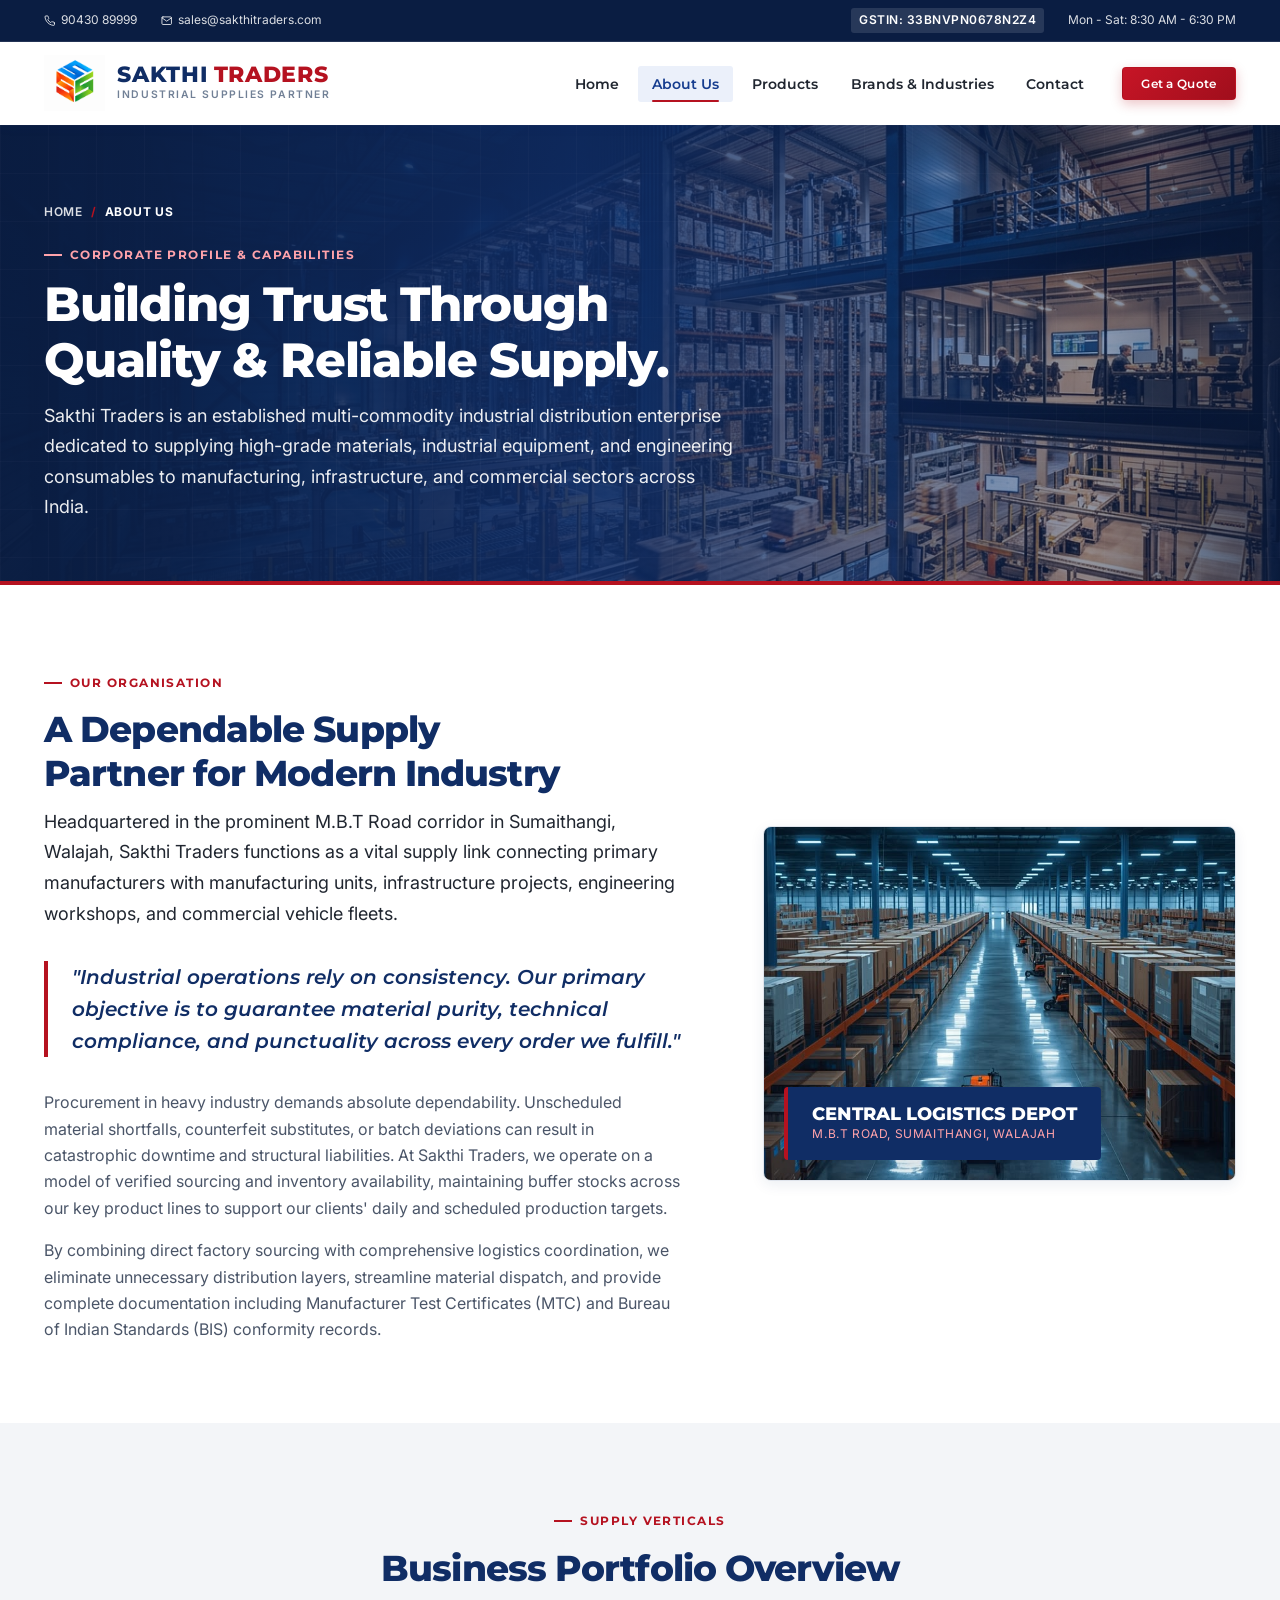
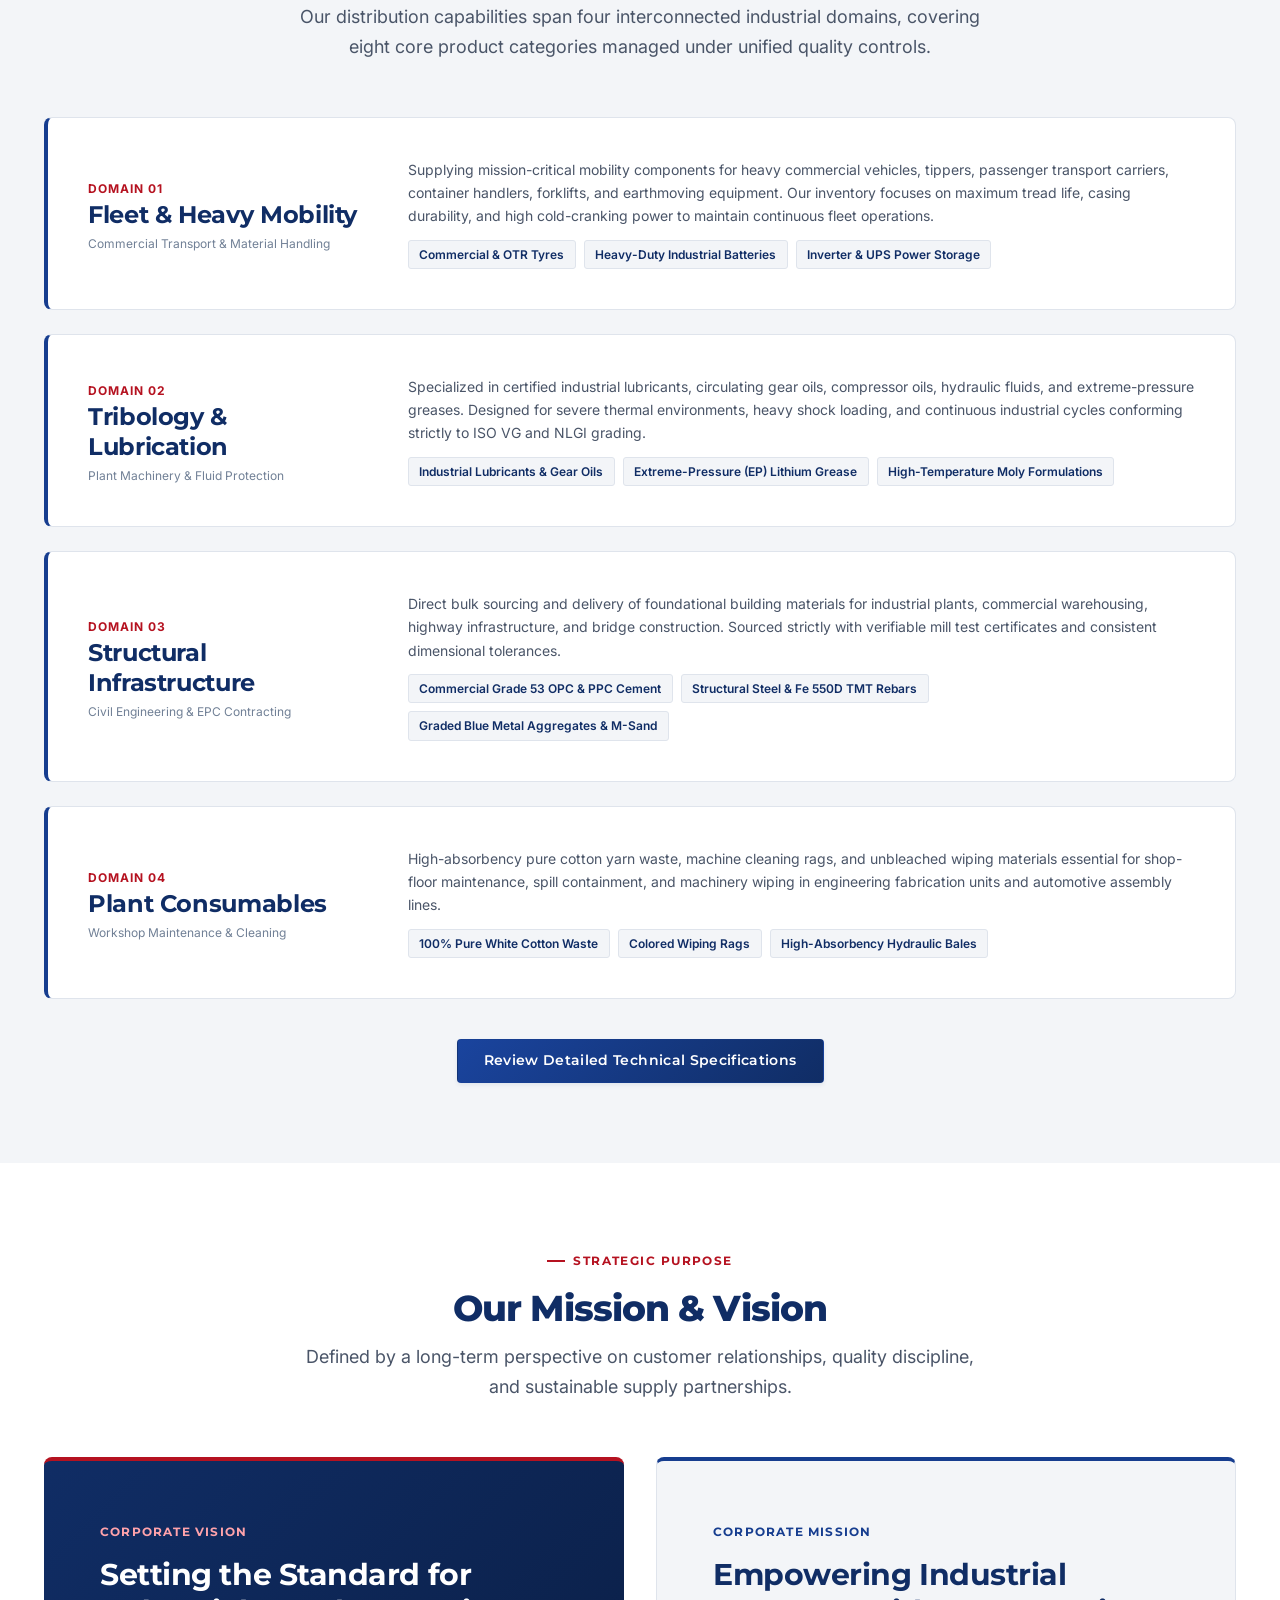
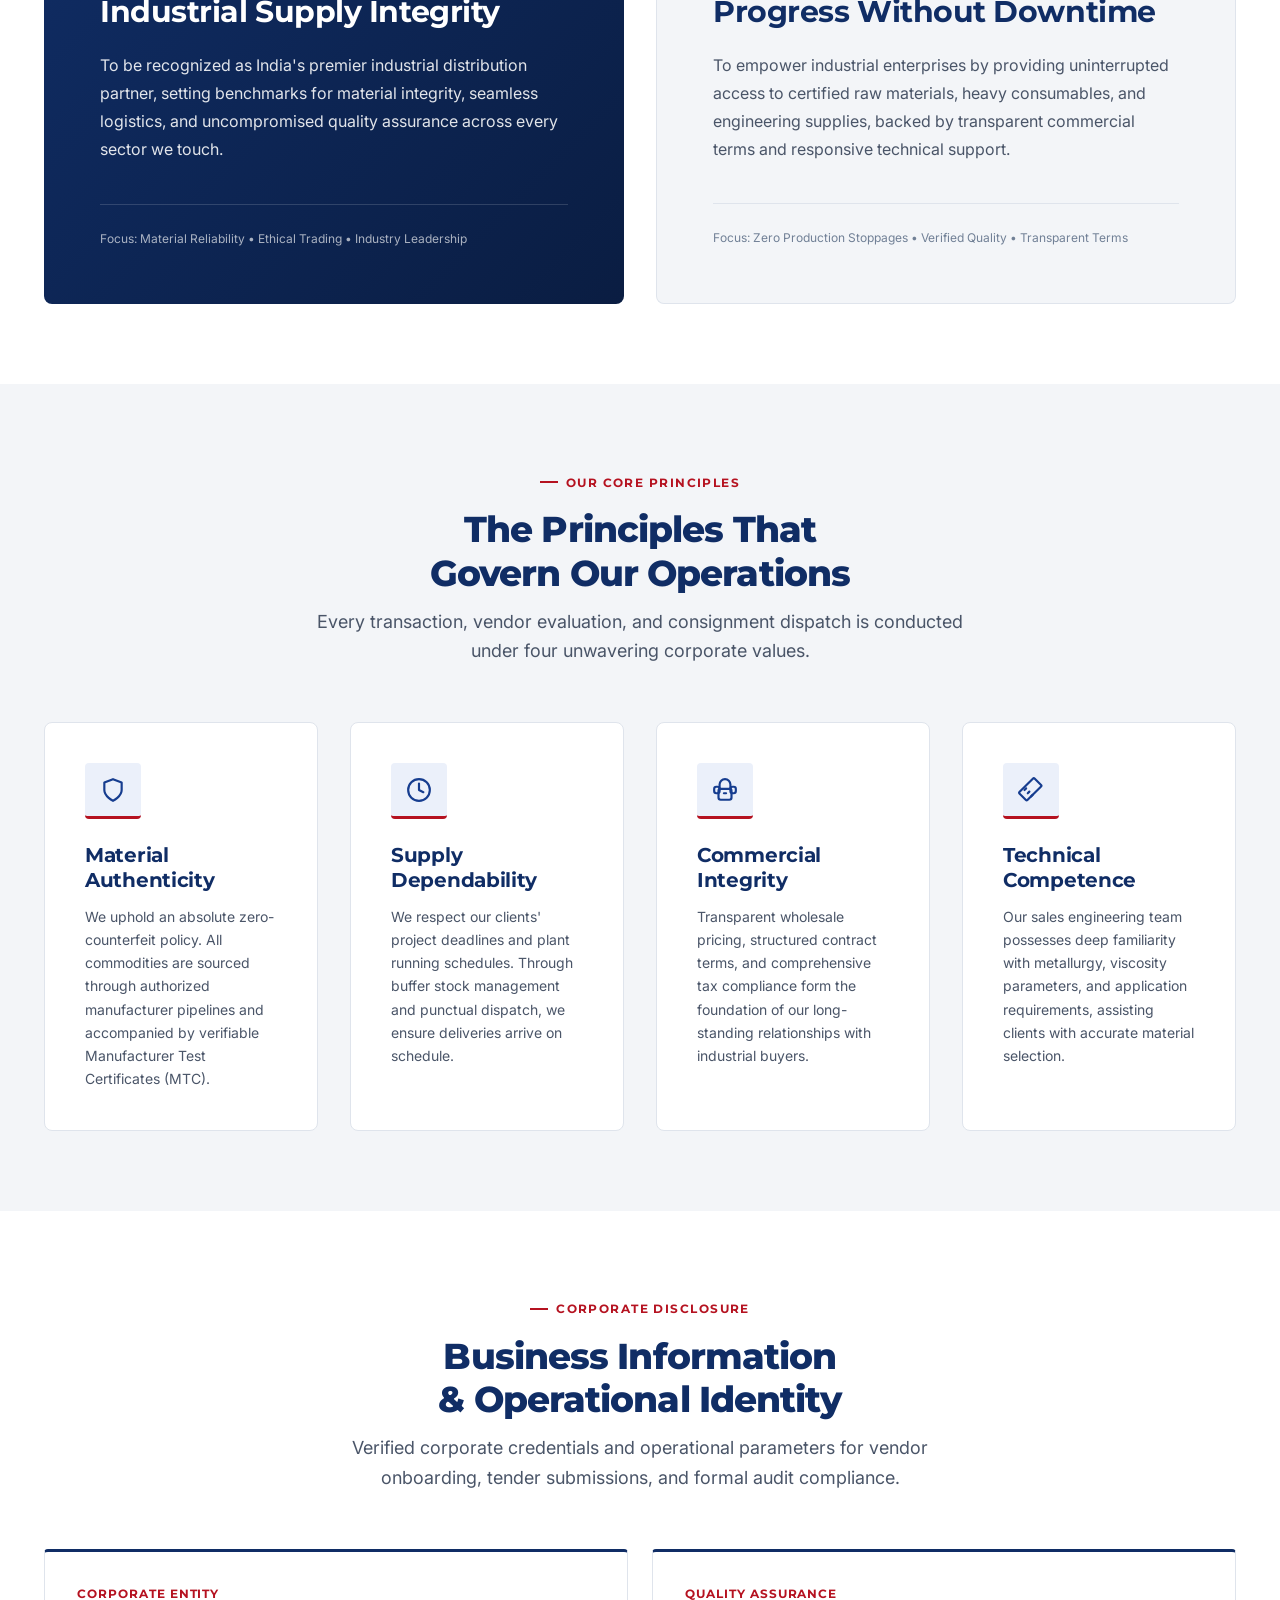
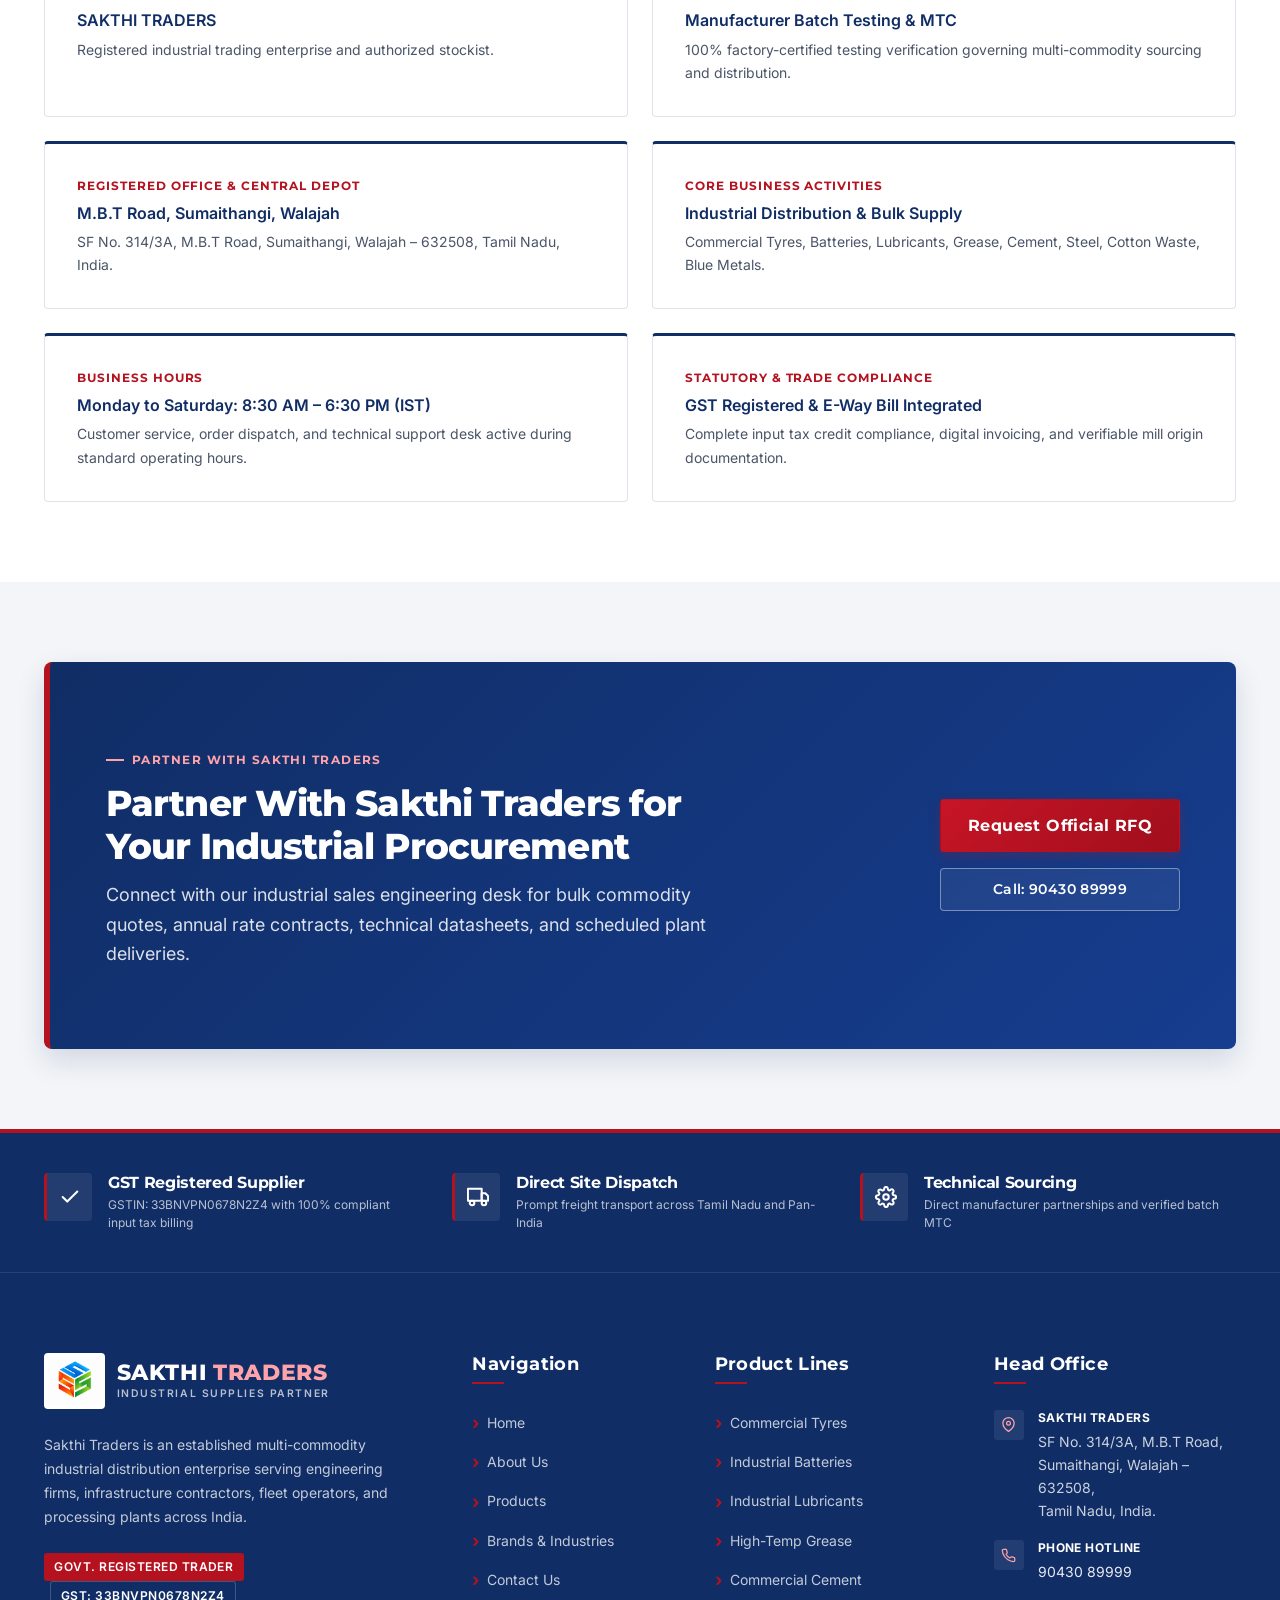
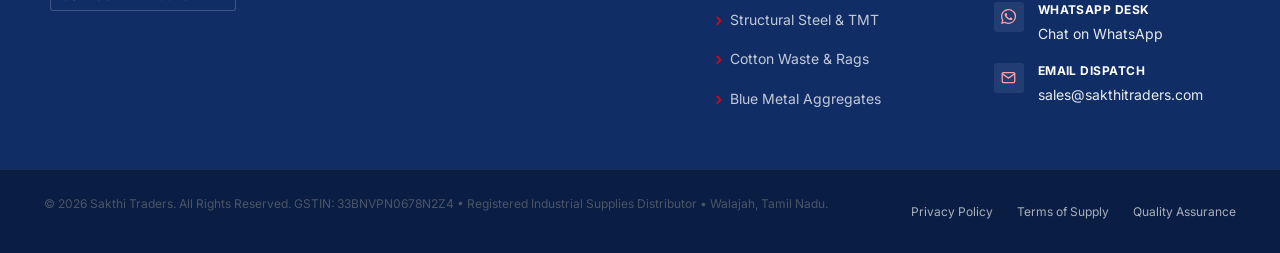
==== about.html @ 0eaf7b0c "Initial commit: Sakthi Traders industrial distribution corporate website" ====
<!DOCTYPE html>
<html lang="en">
<head>
  <meta charset="UTF-8">
  <meta name="viewport" content="width=device-width, initial-scale=1.0">
  <meta http-equiv="X-UA-Compatible" content="ie=edge">
  <title>About Us | Sakthi Traders - Building Trust Through Quality &amp; Reliable Supply</title>
  <meta name="description" content="Learn about Sakthi Traders - our operational scope, authentic sourcing framework, business portfolio, and commitment to dependable industrial supply.">
  <link rel="stylesheet" href="css/style.css">
</head>
<body>

  <!-- ================= 1. TOP UTILITY BAR ================= -->
  <header class="site-header">
    <div class="top-bar">
      <div class="container top-bar__container">
        <div class="top-bar__contact">
          <span class="top-bar__item">
            <svg class="icon-svg icon-svg--sm" viewBox="0 0 24 24" fill="none" stroke="currentColor" stroke-width="2" stroke-linecap="round" stroke-linejoin="round" aria-hidden="true"><path d="M22 16.92v3a2 2 0 0 1-2.18 2 19.79 19.79 0 0 1-8.63-3.07 19.5 19.5 0 0 1-6-6 19.79 19.79 0 0 1-3.07-8.67A2 2 0 0 1 4.11 2h3a2 2 0 0 1 2 1.72 12.84 12.84 0 0 0 .7 2.81 2 2 0 0 1-.45 2.11L8.09 9.91a16 16 0 0 0 6 6l1.27-1.27a2 2 0 0 1 2.11-.45 12.84 12.84 0 0 0 2.81.7A2 2 0 0 1 22 16.92z"></path></svg>
            <a href="tel:9043089999">90430 89999</a>
          </span>
          <span class="top-bar__item">
            <svg class="icon-svg icon-svg--sm" viewBox="0 0 24 24" fill="none" stroke="currentColor" stroke-width="2" stroke-linecap="round" stroke-linejoin="round" aria-hidden="true"><path d="M4 4h16c1.1 0 2 .9 2 2v12c0 1.1-.9 2-2 2H4c-1.1 0-2-.9-2-2V6c0-1.1.9-2 2-2z"></path><polyline points="22,6 12,13 2,6"></polyline></svg>
            <a href="mailto:sales@sakthitraders.com">sales@sakthitraders.com</a>
          </span>
        </div>
        <div class="top-bar__meta">
          <span class="top-bar__badge">GSTIN: 33BNVPN0678N2Z4</span>
          <span class="top-bar__item">Mon - Sat: 8:30 AM - 6:30 PM</span>
        </div>
      </div>
    </div>

    <!-- ================= 2. MAIN STICKY NAVIGATION ================= -->
    <nav class="navbar" aria-label="Main Navigation">
      <div class="container navbar__container">
        <a href="index.html" class="brand" aria-label="Sakthi Traders Home">
          <img src="images/brands/sakthi traders logo.png" alt="Sakthi Traders Logo" class="brand__logo-img">
          <div class="brand__text">
            <span class="brand__name">SAKTHI <span>TRADERS</span></span>
            <span class="brand__tagline">Industrial Supplies Partner</span>
          </div>
        </a>

        <!-- Pure CSS Mobile Hamburger Toggle -->
        <input type="checkbox" id="nav-toggle" class="nav-toggle-input" aria-label="Toggle navigation menu">
        <label for="nav-toggle" class="nav-toggle-label" title="Toggle Navigation">
          <span class="hamburger"></span>
        </label>

        <div class="nav-menu">
          <ul class="nav-list">
            <li><a href="index.html" class="nav-link">Home</a></li>
            <li><a href="about.html" class="nav-link active">About Us</a></li>
            <li><a href="products.html" class="nav-link">Products</a></li>
            <li><a href="brands-industries.html" class="nav-link">Brands &amp; Industries</a></li>
            <li><a href="contact.html" class="nav-link">Contact</a></li>
          </ul>
          <div class="nav-cta">
            <a href="contact.html" class="btn btn-red btn-sm">Get a Quote</a>
          </div>
        </div>
      </div>
    </nav>
  </header>

  <main>
    <!-- ================= 3. PAGE HERO ================= -->
    <section class="page-banner page-banner--about" aria-labelledby="about-hero-title">
      <div class="container">
        <nav class="breadcrumb" aria-label="Breadcrumb">
          <a href="index.html">Home</a>
          <span class="breadcrumb__separator">/</span>
          <span class="breadcrumb__current">About Us</span>
        </nav>
        <span class="eyebrow eyebrow--light">CORPORATE PROFILE &amp; CAPABILITIES</span>
        <h1 id="about-hero-title">Building Trust Through Quality &amp; Reliable Supply.</h1>
        <p class="page-banner__desc">
          Sakthi Traders is an established multi-commodity industrial distribution enterprise dedicated to supplying high-grade materials, industrial equipment, and engineering consumables to manufacturing, infrastructure, and commercial sectors across India.
        </p>
      </div>
    </section>

    <!-- ================= 4. COMPANY INTRODUCTION (EDITORIAL LAYOUT) ================= -->
    <section class="section bg-white" aria-labelledby="intro-heading">
      <div class="container">
        <div class="intro-grid">
          <!-- Text Editorial Content -->
          <div>
            <span class="eyebrow">OUR ORGANISATION</span>
            <h2 id="intro-heading" class="section-title">A Dependable Supply Partner for Modern Industry</h2>
            
            <p class="lead">
              Headquartered in the prominent M.B.T Road corridor in Sumaithangi, Walajah, Sakthi Traders functions as a vital supply link connecting primary manufacturers with manufacturing units, infrastructure projects, engineering workshops, and commercial vehicle fleets.
            </p>

            <blockquote class="editorial-quote">
              "Industrial operations rely on consistency. Our primary objective is to guarantee material purity, technical compliance, and punctuality across every order we fulfill."
            </blockquote>

            <p>
              Procurement in heavy industry demands absolute dependability. Unscheduled material shortfalls, counterfeit substitutes, or batch deviations can result in catastrophic downtime and structural liabilities. At Sakthi Traders, we operate on a model of verified sourcing and inventory availability, maintaining buffer stocks across our key product lines to support our clients' daily and scheduled production targets.
            </p>

            <p>
              By combining direct factory sourcing with comprehensive logistics coordination, we eliminate unnecessary distribution layers, streamline material dispatch, and provide complete documentation including Manufacturer Test Certificates (MTC) and Bureau of Indian Standards (BIS) conformity records.
            </p>
          </div>

          <!-- Large Industrial Imagery Composition -->
          <div>
            <div class="intro-image-wrap">
              <img src="images/logistics.jpg" alt="Sakthi Traders Central Logistics Depot and Operations" width="640" height="480">
              <div class="intro-badge-overlay">
                <div style="font-family: var(--font-heading); font-weight: 800; font-size: 1.1rem; line-height: 1.2;">
                  CENTRAL LOGISTICS DEPOT
                </div>
                <div style="font-size: 0.75rem; color: #FFA3AB; text-transform: uppercase; letter-spacing: 0.05em;">
                  M.B.T Road, Sumaithangi, Walajah
                </div>
              </div>
            </div>
          </div>
        </div>
      </div>
    </section>

    <!-- ================= 5. BUSINESS PORTFOLIO OVERVIEW (NON-CARD EDITORIAL) ================= -->
    <section class="section bg-light" aria-labelledby="portfolio-heading">
      <div class="container">
        <div class="section-header section-header--center">
          <span class="eyebrow">SUPPLY VERTICALS</span>
          <h2 id="portfolio-heading" class="section-title">Business Portfolio Overview</h2>
          <p class="section-subtitle">
            Our distribution capabilities span four interconnected industrial domains, covering eight core product categories managed under unified quality controls.
          </p>
        </div>

        <div style="margin-top: var(--space-xl);">
          <!-- Domain 1: Fleet & Heavy Mobility -->
          <div class="portfolio-domain-item">
            <div class="portfolio-domain-header">
              <span class="portfolio-domain-tag">Domain 01</span>
              <h3>Fleet &amp; Heavy Mobility</h3>
              <p class="text-muted" style="font-size: var(--text-xs); margin-bottom: 0;">Commercial Transport &amp; Material Handling</p>
            </div>
            <div class="portfolio-domain-body">
              <p>
                Supplying mission-critical mobility components for heavy commercial vehicles, tippers, passenger transport carriers, container handlers, forklifts, and earthmoving equipment. Our inventory focuses on maximum tread life, casing durability, and high cold-cranking power to maintain continuous fleet operations.
              </p>
              <div class="portfolio-pills">
                <span class="portfolio-pill">Commercial &amp; OTR Tyres</span>
                <span class="portfolio-pill">Heavy-Duty Industrial Batteries</span>
                <span class="portfolio-pill">Inverter &amp; UPS Power Storage</span>
              </div>
            </div>
          </div>

          <!-- Domain 2: Tribology & Machinery Maintenance -->
          <div class="portfolio-domain-item">
            <div class="portfolio-domain-header">
              <span class="portfolio-domain-tag">Domain 02</span>
              <h3>Tribology &amp; Lubrication</h3>
              <p class="text-muted" style="font-size: var(--text-xs); margin-bottom: 0;">Plant Machinery &amp; Fluid Protection</p>
            </div>
            <div class="portfolio-domain-body">
              <p>
                Specialized in certified industrial lubricants, circulating gear oils, compressor oils, hydraulic fluids, and extreme-pressure greases. Designed for severe thermal environments, heavy shock loading, and continuous industrial cycles conforming strictly to ISO VG and NLGI grading.
              </p>
              <div class="portfolio-pills">
                <span class="portfolio-pill">Industrial Lubricants &amp; Gear Oils</span>
                <span class="portfolio-pill">Extreme-Pressure (EP) Lithium Grease</span>
                <span class="portfolio-pill">High-Temperature Moly Formulations</span>
              </div>
            </div>
          </div>

          <!-- Domain 3: Civil & Structural Infrastructure -->
          <div class="portfolio-domain-item">
            <div class="portfolio-domain-header">
              <span class="portfolio-domain-tag">Domain 03</span>
              <h3>Structural Infrastructure</h3>
              <p class="text-muted" style="font-size: var(--text-xs); margin-bottom: 0;">Civil Engineering &amp; EPC Contracting</p>
            </div>
            <div class="portfolio-domain-body">
              <p>
                Direct bulk sourcing and delivery of foundational building materials for industrial plants, commercial warehousing, highway infrastructure, and bridge construction. Sourced strictly with verifiable mill test certificates and consistent dimensional tolerances.
              </p>
              <div class="portfolio-pills">
                <span class="portfolio-pill">Commercial Grade 53 OPC &amp; PPC Cement</span>
                <span class="portfolio-pill">Structural Steel &amp; Fe 550D TMT Rebars</span>
                <span class="portfolio-pill">Graded Blue Metal Aggregates &amp; M-Sand</span>
              </div>
            </div>
          </div>

          <!-- Domain 4: Plant Hygiene & Workshop Consumables -->
          <div class="portfolio-domain-item">
            <div class="portfolio-domain-header">
              <span class="portfolio-domain-tag">Domain 04</span>
              <h3>Plant Consumables</h3>
              <p class="text-muted" style="font-size: var(--text-xs); margin-bottom: 0;">Workshop Maintenance &amp; Cleaning</p>
            </div>
            <div class="portfolio-domain-body">
              <p>
                High-absorbency pure cotton yarn waste, machine cleaning rags, and unbleached wiping materials essential for shop-floor maintenance, spill containment, and machinery wiping in engineering fabrication units and automotive assembly lines.
              </p>
              <div class="portfolio-pills">
                <span class="portfolio-pill">100% Pure White Cotton Waste</span>
                <span class="portfolio-pill">Colored Wiping Rags</span>
                <span class="portfolio-pill">High-Absorbency Hydraulic Bales</span>
              </div>
            </div>
          </div>
        </div>

        <div style="text-align: center; margin-top: var(--space-xl);">
          <a href="products.html" class="btn btn-primary">Review Detailed Technical Specifications</a>
        </div>
      </div>
    </section>

    <!-- ================= 6. OUR MISSION AND VISION ================= -->
    <section class="section bg-white" aria-labelledby="mission-vision-heading">
      <div class="container">
        <div class="section-header section-header--center">
          <span class="eyebrow">STRATEGIC PURPOSE</span>
          <h2 id="mission-vision-heading" class="section-title">Our Mission &amp; Vision</h2>
          <p class="section-subtitle">
            Defined by a long-term perspective on customer relationships, quality discipline, and sustainable supply partnerships.
          </p>
        </div>

        <div class="grid grid-2">
          <!-- Vision Box -->
          <div style="background: linear-gradient(135deg, var(--color-navy) 0%, var(--color-navy-dark) 100%); color: var(--color-white); padding: var(--space-2xl); border-radius: var(--radius-md); border-top: 4px solid var(--color-brand-red); display: flex; flex-direction: column; justify-content: space-between;">
            <div>
              <span style="font-size: var(--text-xs); font-family: var(--font-heading); font-weight: 700; letter-spacing: 0.1em; color: #FFA3AB; text-transform: uppercase;">CORPORATE VISION</span>
              <h3 style="color: var(--color-white); margin-top: 0.75rem; margin-bottom: 1.25rem; font-size: var(--text-2xl);">Setting the Standard for Industrial Supply Integrity</h3>
              <p style="color: rgba(255, 255, 255, 0.88); line-height: 1.75; font-size: var(--text-base); margin-bottom: 0;">
                To be recognized as India's premier industrial distribution partner, setting benchmarks for material integrity, seamless logistics, and uncompromised quality assurance across every sector we touch.
              </p>
            </div>
            <div style="margin-top: var(--space-xl); padding-top: var(--space-md); border-top: 1px solid rgba(255, 255, 255, 0.15); font-size: var(--text-xs); color: rgba(255, 255, 255, 0.65);">
              Focus: Material Reliability &bull; Ethical Trading &bull; Industry Leadership
            </div>
          </div>

          <!-- Mission Box -->
          <div style="background-color: var(--color-light-grey); border: 1px solid var(--color-border); padding: var(--space-2xl); border-radius: var(--radius-md); border-top: 4px solid var(--color-royal); display: flex; flex-direction: column; justify-content: space-between;">
            <div>
              <span style="font-size: var(--text-xs); font-family: var(--font-heading); font-weight: 700; letter-spacing: 0.1em; color: var(--color-royal); text-transform: uppercase;">CORPORATE MISSION</span>
              <h3 style="color: var(--color-navy); margin-top: 0.75rem; margin-bottom: 1.25rem; font-size: var(--text-2xl);">Empowering Industrial Progress Without Downtime</h3>
              <p style="color: var(--color-charcoal-light); line-height: 1.75; font-size: var(--text-base); margin-bottom: 0;">
                To empower industrial enterprises by providing uninterrupted access to certified raw materials, heavy consumables, and engineering supplies, backed by transparent commercial terms and responsive technical support.
              </p>
            </div>
            <div style="margin-top: var(--space-xl); padding-top: var(--space-md); border-top: 1px solid var(--color-border); font-size: var(--text-xs); color: var(--color-charcoal-muted);">
              Focus: Zero Production Stoppages &bull; Verified Quality &bull; Transparent Terms
            </div>
          </div>
        </div>
      </div>
    </section>

    <!-- ================= 7. OUR CORE VALUES ================= -->
    <section class="section bg-light" aria-labelledby="values-heading">
      <div class="container">
        <div class="section-header section-header--center">
          <span class="eyebrow">OUR CORE PRINCIPLES</span>
          <h2 id="values-heading" class="section-title">The Principles That Govern Our Operations</h2>
          <p class="section-subtitle">
            Every transaction, vendor evaluation, and consignment dispatch is conducted under four unwavering corporate values.
          </p>
        </div>

        <div class="grid grid-4">
          <!-- Value 1 -->
          <div class="feature-card">
            <div class="feature-card__icon">
              <svg class="icon-svg" viewBox="0 0 24 24" fill="none" stroke="currentColor" stroke-width="2" stroke-linecap="round" stroke-linejoin="round" aria-hidden="true"><path d="M12 22s8-4 8-10V5l-8-3-8 3v7c0 6 8 10 8 10z"></path></svg>
            </div>
            <h3 class="feature-card__title">Material Authenticity</h3>
            <p class="feature-card__desc">
              We uphold an absolute zero-counterfeit policy. All commodities are sourced through authorized manufacturer pipelines and accompanied by verifiable Manufacturer Test Certificates (MTC).
            </p>
          </div>

          <!-- Value 2 -->
          <div class="feature-card">
            <div class="feature-card__icon">
              <svg class="icon-svg" viewBox="0 0 24 24" fill="none" stroke="currentColor" stroke-width="2" stroke-linecap="round" stroke-linejoin="round" aria-hidden="true"><circle cx="12" cy="12" r="10"></circle><polyline points="12 6 12 12 16 14"></polyline></svg>
            </div>
            <h3 class="feature-card__title">Supply Dependability</h3>
            <p class="feature-card__desc">
              We respect our clients' project deadlines and plant running schedules. Through buffer stock management and punctual dispatch, we ensure deliveries arrive on schedule.
            </p>
          </div>

          <!-- Value 3 -->
          <div class="feature-card">
            <div class="feature-card__icon">
              <svg class="icon-svg" viewBox="0 0 24 24" fill="none" stroke="currentColor" stroke-width="2" stroke-linecap="round" stroke-linejoin="round" aria-hidden="true"><path d="M11 15h2"></path><path d="M7 11V7a5 5 0 0 1 10 0v4"></path><path d="M2 13a2 2 0 0 0 2 2h1a2 2 0 0 0 2-2v-2a2 2 0 0 0-2-2H4a2 2 0 0 0-2 2z"></path><path d="M17 13a2 2 0 0 0 2 2h1a2 2 0 0 0 2-2v-2a2 2 0 0 0-2-2h-1a2 2 0 0 0-2 2z"></path><rect x="6" y="11" width="12" height="10" rx="2"></rect></svg>
            </div>
            <h3 class="feature-card__title">Commercial Integrity</h3>
            <p class="feature-card__desc">
              Transparent wholesale pricing, structured contract terms, and comprehensive tax compliance form the foundation of our long-standing relationships with industrial buyers.
            </p>
          </div>

          <!-- Value 4 -->
          <div class="feature-card">
            <div class="feature-card__icon">
              <svg class="icon-svg" viewBox="0 0 24 24" fill="none" stroke="currentColor" stroke-width="2" stroke-linecap="round" stroke-linejoin="round" aria-hidden="true"><path d="M21.3 8.7 8.7 21.3c-.4.4-1 .4-1.4 0l-6-6c-.4-.4-.4-1 0-1.4L13.9 1.3c.4-.4 1-.4 1.4 0l6 6c.4.4.4 1 0 1.4z"></path><line x1="7.5" y1="10.5" x2="6" y2="12"></line><line x1="10.5" y1="13.5" x2="9" y2="15"></line><line x1="13.5" y1="16.5" x2="12" y2="18"></line></svg>
            </div>
            <h3 class="feature-card__title">Technical Competence</h3>
            <p class="feature-card__desc">
              Our sales engineering team possesses deep familiarity with metallurgy, viscosity parameters, and application requirements, assisting clients with accurate material selection.
            </p>
          </div>
        </div>
      </div>
    </section>

    <!-- ================= 8. BUSINESS INFORMATION SECTION ================= -->
    <section class="section bg-white" aria-labelledby="business-info-heading">
      <div class="container">
        <div class="section-header section-header--center">
          <span class="eyebrow">CORPORATE DISCLOSURE</span>
          <h2 id="business-info-heading" class="section-title">Business Information &amp; Operational Identity</h2>
          <p class="section-subtitle">
            Verified corporate credentials and operational parameters for vendor onboarding, tender submissions, and formal audit compliance.
          </p>
        </div>

        <div class="info-table-grid">
          <div class="info-item">
            <div class="info-label">Corporate Entity</div>
            <div class="info-value">SAKTHI TRADERS</div>
            <div class="info-detail">Registered industrial trading enterprise and authorized stockist.</div>
          </div>

          <div class="info-item">
            <div class="info-label">Quality Assurance</div>
            <div class="info-value">Manufacturer Batch Testing &amp; MTC</div>
            <div class="info-detail">100% factory-certified testing verification governing multi-commodity sourcing and distribution.</div>
          </div>

          <div class="info-item">
            <div class="info-label">Registered Office &amp; Central Depot</div>
            <div class="info-value">M.B.T Road, Sumaithangi, Walajah</div>
            <div class="info-detail">SF No. 314/3A, M.B.T Road, Sumaithangi, Walajah – 632508, Tamil Nadu, India.</div>
          </div>

          <div class="info-item">
            <div class="info-label">Core Business Activities</div>
            <div class="info-value">Industrial Distribution &amp; Bulk Supply</div>
            <div class="info-detail">Commercial Tyres, Batteries, Lubricants, Grease, Cement, Steel, Cotton Waste, Blue Metals.</div>
          </div>

          <div class="info-item">
            <div class="info-label">Business Hours</div>
            <div class="info-value">Monday to Saturday: 8:30 AM – 6:30 PM (IST)</div>
            <div class="info-detail">Customer service, order dispatch, and technical support desk active during standard operating hours.</div>
          </div>

          <div class="info-item">
            <div class="info-label">Statutory &amp; Trade Compliance</div>
            <div class="info-value">GST Registered &amp; E-Way Bill Integrated</div>
            <div class="info-detail">Complete input tax credit compliance, digital invoicing, and verifiable mill origin documentation.</div>
          </div>
        </div>
      </div>
    </section>

    <!-- ================= 9. CONTACT / RFQ CTA ================= -->
    <section class="section bg-light" aria-labelledby="cta-heading">
      <div class="container">
        <div class="cta-banner">
          <div>
            <span class="eyebrow eyebrow--light">PARTNER WITH SAKTHI TRADERS</span>
            <h2 id="cta-heading">Partner With Sakthi Traders for Your Industrial Procurement</h2>
            <p>
              Connect with our industrial sales engineering desk for bulk commodity quotes, annual rate contracts, technical datasheets, and scheduled plant deliveries.
            </p>
          </div>
          <div style="display: flex; flex-direction: column; gap: var(--space-sm); align-items: stretch; min-width: 240px;">
            <a href="contact.html" class="btn btn-red btn-lg" style="text-align: center;">Request Official RFQ</a>
            <a href="tel:9043089999" class="btn btn-outline-white" style="text-align: center;">Call: 90430 89999</a>
          </div>
        </div>
      </div>
    </section>
  </main>

  <!-- ================= 10. REUSABLE SITE FOOTER ================= -->
  <footer class="site-footer">
    <!-- Top Feature / Highlight Bar -->
    <div class="footer-top">
      <div class="container">
        <div class="footer-highlight-bar">
          <div class="highlight-item">
            <div class="highlight-icon">
              <svg class="icon-svg" viewBox="0 0 24 24" fill="none" stroke="currentColor" stroke-width="2.5" stroke-linecap="round" stroke-linejoin="round" aria-hidden="true"><polyline points="20 6 9 17 4 12"></polyline></svg>
            </div>
            <div class="highlight-text">
              <h5>GST Registered Supplier</h5>
              <p>GSTIN: 33BNVPN0678N2Z4 with 100% compliant input tax billing</p>
            </div>
          </div>
          <div class="highlight-item">
            <div class="highlight-icon">
              <svg class="icon-svg" viewBox="0 0 24 24" fill="none" stroke="currentColor" stroke-width="2" stroke-linecap="round" stroke-linejoin="round" aria-hidden="true"><rect x="1" y="3" width="15" height="13"></rect><polygon points="16 8 20 8 23 11 23 16 16 16 16 8"></polygon><circle cx="5.5" cy="18.5" r="2.5"></circle><circle cx="18.5" cy="18.5" r="2.5"></circle></svg>
            </div>
            <div class="highlight-text">
              <h5>Direct Site Dispatch</h5>
              <p>Prompt freight transport across Tamil Nadu and Pan-India</p>
            </div>
          </div>
          <div class="highlight-item">
            <div class="highlight-icon">
              <svg class="icon-svg" viewBox="0 0 24 24" fill="none" stroke="currentColor" stroke-width="2" stroke-linecap="round" stroke-linejoin="round" aria-hidden="true"><circle cx="12" cy="12" r="3"></circle><path d="M19.4 15a1.65 1.65 0 0 0 .33 1.82l.06.06a2 2 0 0 1 0 2.83 2 2 0 0 1-2.83 0l-.06-.06a1.65 1.65 0 0 0-1.82-.33 1.65 1.65 0 0 0-1 1.51V21a2 2 0 0 1-2 2 2 2 0 0 1-2-2v-.09A1.65 1.65 0 0 0 9 19.4a1.65 1.65 0 0 0-1.82.33l-.06.06a2 2 0 0 1-2.83 0 2 2 0 0 1 0-2.83l.06-.06a1.65 1.65 0 0 0 .33-1.82 1.65 1.65 0 0 0-1.51-1H3a2 2 0 0 1-2-2 2 2 0 0 1 2-2h.09A1.65 1.65 0 0 0 4.6 9a1.65 1.65 0 0 0-.33-1.82l-.06-.06a2 2 0 0 1 0-2.83 2 2 0 0 1 2.83 0l.06.06a1.65 1.65 0 0 0 1.82.33H9a1.65 1.65 0 0 0 1-1.51V3a2 2 0 0 1 2-2 2 2 0 0 1 2 2v.09a1.65 1.65 0 0 0 1 1.51 1.65 1.65 0 0 0 1.82-.33l.06-.06a2 2 0 0 1 2.83 0 2 2 0 0 1 0 2.83l-.06.06a1.65 1.65 0 0 0-.33 1.82V9a1.65 1.65 0 0 0 1.51 1H21a2 2 0 0 1 2 2 2 2 0 0 1-2 2h-.09a1.65 1.65 0 0 0-1.51 1z"></path></svg>
            </div>
            <div class="highlight-text">
              <h5>Technical Sourcing</h5>
              <p>Direct manufacturer partnerships and verified batch MTC</p>
            </div>
          </div>
        </div>
      </div>
    </div>

    <!-- Main Footer Content -->
    <div class="footer-main">
      <div class="container footer-grid">
        <!-- Col 1: Brand Info -->
        <div class="footer-col footer-about">
          <div class="brand" style="margin-bottom: var(--space-md);">
            <img src="images/brands/sakthi traders logo.png" alt="Sakthi Traders Logo" class="brand__logo-img" style="background: white; padding: 4px; border-radius: 4px;">
            <div class="brand__text">
              <span class="brand__name" style="color: var(--color-white);">SAKTHI <span style="color: #FFA3AB;">TRADERS</span></span>
              <span class="brand__tagline" style="color: rgba(255,255,255,0.7);">Industrial Supplies Partner</span>
            </div>
          </div>
          <p>
            Sakthi Traders is an established multi-commodity industrial distribution enterprise serving engineering firms, infrastructure contractors, fleet operators, and processing plants across India.
          </p>
          <div>
            <span class="badge badge-red">Govt. Registered Trader</span>
            <span class="badge badge-navy" style="margin-left: 0.35rem; border: 1px solid rgba(255,255,255,0.2);">GST: 33BNVPN0678N2Z4</span>
          </div>
        </div>

        <!-- Col 2: Navigation Links -->
        <div class="footer-col">
          <h4>Navigation</h4>
          <ul class="footer-links">
            <li><a href="index.html">Home</a></li>
            <li><a href="about.html">About Us</a></li>
            <li><a href="products.html">Products</a></li>
            <li><a href="brands-industries.html">Brands &amp; Industries</a></li>
            <li><a href="contact.html">Contact Us</a></li>
          </ul>
        </div>

        <!-- Col 3: Product Verticals -->
        <div class="footer-col">
          <h4>Product Lines</h4>
          <ul class="footer-links">
            <li><a href="products.html#tyres">Commercial Tyres</a></li>
            <li><a href="products.html#batteries">Industrial Batteries</a></li>
            <li><a href="products.html#lubricants">Industrial Lubricants</a></li>
            <li><a href="products.html#grease">High-Temp Grease</a></li>
            <li><a href="products.html#cement">Commercial Cement</a></li>
            <li><a href="products.html#steel">Structural Steel &amp; TMT</a></li>
            <li><a href="products.html#cotton-waste">Cotton Waste &amp; Rags</a></li>
            <li><a href="products.html#blue-metals">Blue Metal Aggregates</a></li>
          </ul>
        </div>

        <!-- Col 4: Corporate Headquarters -->
        <div class="footer-col">
          <h4>Head Office</h4>
          <div class="footer-contact-list">
            <div class="footer-contact-item">
              <div class="footer-contact-icon">
                <svg class="icon-svg" viewBox="0 0 24 24" fill="none" stroke="currentColor" stroke-width="2" stroke-linecap="round" stroke-linejoin="round" aria-hidden="true"><path d="M21 10c0 7-9 13-9 13s-9-6-9-13a9 9 0 0 1 18 0z"></path><circle cx="12" cy="10" r="3"></circle></svg>
              </div>
              <div>
                <strong>Sakthi Traders</strong>
                SF No. 314/3A, M.B.T Road,<br>
                Sumaithangi, Walajah – 632508,<br>
                Tamil Nadu, India.
              </div>
            </div>
            <div class="footer-contact-item">
              <div class="footer-contact-icon">
                <svg class="icon-svg" viewBox="0 0 24 24" fill="none" stroke="currentColor" stroke-width="2" stroke-linecap="round" stroke-linejoin="round" aria-hidden="true"><path d="M22 16.92v3a2 2 0 0 1-2.18 2 19.79 19.79 0 0 1-8.63-3.07 19.5 19.5 0 0 1-6-6 19.79 19.79 0 0 1-3.07-8.67A2 2 0 0 1 4.11 2h3a2 2 0 0 1 2 1.72 12.84 12.84 0 0 0 .7 2.81 2 2 0 0 1-.45 2.11L8.09 9.91a16 16 0 0 0 6 6l1.27-1.27a2 2 0 0 1 2.11-.45 12.84 12.84 0 0 0 2.81.7A2 2 0 0 1 22 16.92z"></path></svg>
              </div>
              <div>
                <strong>Phone Hotline</strong>
                <a href="tel:9043089999">90430 89999</a>
              </div>
            </div>
            <div class="footer-contact-item">
              <div class="footer-contact-icon">
                <svg class="icon-svg" viewBox="0 0 24 24" fill="currentColor" aria-hidden="true"><path d="M20.52 3.48A11.93 11.93 0 0 0 12.06 0C5.46 0 .09 5.37.09 11.97c0 2.11.55 4.17 1.6 6L0 24l6.21-1.63a11.96 11.96 0 0 0 5.85 1.51h.01c6.6 0 11.97-5.37 11.97-11.97 0-3.2-.12-6.21-3.52-8.43zM12.07 21.87h-.01a9.92 9.92 0 0 1-5.06-1.39l-.36-.21-3.76.99 1-3.66-.23-.38a9.92 9.92 0 0 1-1.52-5.25c0-5.49 4.47-9.96 9.96-9.96 2.66 0 5.16 1.04 7.04 2.92a9.9 9.9 0 0 1 2.91 7.04c0 5.5-4.47 9.96-9.97 9.96zm5.46-7.46c-.3-.15-1.77-.87-2.04-.97-.27-.1-.47-.15-.67.15-.2.3-.77.97-.95 1.17-.17.2-.35.22-.65.07-.3-.15-1.27-.47-2.42-1.5-.9-.8-1.5-1.78-1.67-2.08-.18-.3-.02-.46.13-.61.14-.13.3-.35.45-.52.15-.18.2-.3.3-.5.1-.2.05-.38-.02-.53-.08-.15-.67-1.62-.92-2.22-.24-.58-.49-.5-.67-.51h-.57c-.2 0-.52.07-.8.38-.27.3-1.05 1.03-1.05 2.51 0 1.48 1.08 2.91 1.23 3.11.15.2 2.12 3.24 5.14 4.54.72.31 1.28.5 1.72.64.72.23 1.38.2 1.9.12.58-.09 1.77-.72 2.02-1.42.25-.7.25-1.3.17-1.42-.07-.12-.27-.2-.57-.35z"/></svg>
              </div>
              <div>
                <strong>WhatsApp Desk</strong>
                <a href="https://wa.me/919043089999" target="_blank" rel="noopener noreferrer">Chat on WhatsApp</a>
              </div>
            </div>
            <div class="footer-contact-item">
              <div class="footer-contact-icon">
                <svg class="icon-svg" viewBox="0 0 24 24" fill="none" stroke="currentColor" stroke-width="2" stroke-linecap="round" stroke-linejoin="round" aria-hidden="true"><path d="M4 4h16c1.1 0 2 .9 2 2v12c0 1.1-.9 2-2 2H4c-1.1 0-2-.9-2-2V6c0-1.1.9-2 2-2z"></path><polyline points="22,6 12,13 2,6"></polyline></svg>
              </div>
              <div>
                <strong>Email Dispatch</strong>
                <a href="mailto:sales@sakthitraders.com">sales@sakthitraders.com</a>
              </div>
            </div>
          </div>
        </div>
      </div>
    </div>

    <!-- Bottom Copyright Strip -->
    <div class="footer-bottom">
      <div class="container footer-bottom__container">
        <p>&copy; 2026 Sakthi Traders. All Rights Reserved. GSTIN: 33BNVPN0678N2Z4 &bull; Registered Industrial Supplies Distributor &bull; Walajah, Tamil Nadu.</p>
        <div class="footer-legal-links">
          <a href="#">Privacy Policy</a>
          <a href="#">Terms of Supply</a>
          <a href="#">Quality Assurance</a>
        </div>
      </div>
    </div>
  </footer>

</body>
</html>
---- css/style.css ----
/* ==========================================================================
   SAKTHI TRADERS - PREMIUM INDUSTRIAL CORPORATE DESIGN SYSTEM
   Tech Stack: Pure HTML5 & CSS3
   ========================================================================== */

/* --------------------------------------------------------------------------
   1. Google Fonts Import
   -------------------------------------------------------------------------- */
@import url('https://fonts.googleapis.com/css2?family=Inter:wght@300;400;500;600;700&family=Montserrat:ital,wght@0,500;0,600;0,700;0,800;1,700&display=swap');

/* --------------------------------------------------------------------------
   2. Design Tokens & CSS Variables
   -------------------------------------------------------------------------- */
:root {
  /* Brand Color Palette */
  --color-navy: #102D65;
  --color-navy-dark: #0A1D42;
  --color-navy-light: #1A3E85;
  --color-royal: #163D8F;
  --color-royal-light: #2050B8;
  --color-royal-subtle: #EBF0FA;
  --color-brand-red: #B51220;
  --color-brand-red-hover: #960D19;
  --color-brand-red-light: #FDF2F3;
  --color-white: #FFFFFF;
  --color-light-grey: #F3F5F8;
  --color-light-grey-alt: #E9ECEF;
  --color-border: #DFE4EC;
  --color-border-dark: #2A3649;
  --color-charcoal: #202630;
  --color-charcoal-light: #4A5568;
  --color-charcoal-muted: #718096;

  /* Typography Tokens */
  --font-heading: 'Montserrat', -apple-system, BlinkMacSystemFont, 'Segoe UI', Roboto, sans-serif;
  --font-body: 'Inter', -apple-system, BlinkMacSystemFont, 'Segoe UI', Roboto, sans-serif;

  /* Font Sizes */
  --text-xs: 0.75rem;    /* 12px */
  --text-sm: 0.875rem;   /* 14px */
  --text-base: 1rem;     /* 16px */
  --text-md: 1.125rem;   /* 18px */
  --text-lg: 1.25rem;    /* 20px */
  --text-xl: 1.5rem;     /* 24px */
  --text-2xl: 1.875rem;  /* 30px */
  --text-3xl: 2.25rem;   /* 36px */
  --text-4xl: 3rem;      /* 48px */
  --text-5xl: 3.75rem;   /* 60px */

  /* Spacing System */
  --space-3xs: 0.25rem;  /* 4px */
  --space-2xs: 0.5rem;   /* 8px */
  --space-xs: 0.75rem;   /* 12px */
  --space-sm: 1rem;      /* 16px */
  --space-md: 1.5rem;    /* 24px */
  --space-lg: 2rem;      /* 32px */
  --space-xl: 2.5rem;    /* 40px */
  --space-2xl: 3.5rem;   /* 56px */
  --space-3xl: 5rem;     /* 80px */
  --space-4xl: 6.5rem;   /* 104px */

  /* Layout & Containers */
  --container-max: 1240px;
  --container-wide: 1360px;
  --container-narrow: 860px;
  --container-gutter: 1.5rem;

  /* Radii */
  --radius-xs: 3px;
  --radius-sm: 4px;
  --radius-md: 8px;
  --radius-lg: 12px;
  --radius-pill: 9999px;

  /* Shadows */
  --shadow-subtle: 0 1px 3px rgba(16, 45, 101, 0.06), 0 1px 2px rgba(16, 45, 101, 0.04);
  --shadow-card: 0 4px 14px rgba(16, 45, 101, 0.08);
  --shadow-hover: 0 12px 28px rgba(16, 45, 101, 0.14);
  --shadow-dropdown: 0 10px 30px rgba(16, 45, 101, 0.18);
  --shadow-focus: 0 0 0 3px rgba(22, 61, 143, 0.25);

  /* Transitions */
  --transition-fast: 0.15s ease;
  --transition-normal: 0.25s ease;
  --transition-slow: 0.4s cubic-bezier(0.16, 1, 0.3, 1);
}

/* --------------------------------------------------------------------------
   3. Modern CSS Reset & Baseline
   -------------------------------------------------------------------------- */
*, *::before, *::after {
  box-sizing: border-box;
  margin: 0;
  padding: 0;
}

html {
  font-size: 16px;
  scroll-behavior: smooth;
  -webkit-text-size-adjust: 100%;
}

body {
  font-family: var(--font-body);
  font-size: var(--text-base);
  line-height: 1.65;
  color: var(--color-charcoal);
  background-color: var(--color-white);
  overflow-x: hidden;
  -webkit-font-smoothing: antialiased;
  -moz-osx-font-smoothing: grayscale;
}

img, svg {
  display: block;
  max-width: 100%;
  height: auto;
}

a {
  color: var(--color-royal);
  text-decoration: none;
  transition: color var(--transition-fast);
}

a:hover {
  color: var(--color-navy);
}

ul, ol {
  list-style: none;
}

button, input, textarea, select {
  font: inherit;
  color: inherit;
}

/* --------------------------------------------------------------------------
   4. Typography System
   -------------------------------------------------------------------------- */
h1, h2, h3, h4, h5, h6 {
  font-family: var(--font-heading);
  color: var(--color-navy);
  font-weight: 700;
  line-height: 1.25;
  letter-spacing: -0.02em;
  margin-bottom: var(--space-xs);
  text-wrap: balance;
}

h1 {
  font-size: clamp(2.1rem, 4.2vw + 1rem, var(--text-4xl));
  letter-spacing: -0.03em;
  font-weight: 800;
  line-height: 1.16;
}

h2 {
  font-size: clamp(1.8rem, 3vw + 0.5rem, var(--text-3xl));
  letter-spacing: -0.025em;
  font-weight: 800;
  line-height: 1.2;
}

h3 {
  font-size: clamp(1.35rem, 2vw + 0.5rem, var(--text-2xl));
  letter-spacing: -0.015em;
  font-weight: 700;
}

h4 {
  font-size: var(--text-xl);
  letter-spacing: -0.01em;
  font-weight: 700;
}

h5 {
  font-size: var(--text-lg);
  font-weight: 600;
}

h6 {
  font-size: var(--text-base);
  font-weight: 600;
}

p {
  margin-bottom: var(--space-sm);
  color: var(--color-charcoal-light);
}

p:last-child {
  margin-bottom: 0;
}

.lead {
  font-size: var(--text-md);
  line-height: 1.7;
  color: var(--color-charcoal);
  font-weight: 400;
}

.eyebrow {
  display: inline-flex;
  align-items: center;
  gap: var(--space-2xs);
  font-family: var(--font-heading);
  font-size: var(--text-xs);
  font-weight: 700;
  letter-spacing: 0.12em;
  text-transform: uppercase;
  color: var(--color-brand-red);
  margin-bottom: var(--space-xs);
}

.eyebrow::before {
  content: "";
  display: inline-block;
  width: 18px;
  height: 2px;
  background-color: var(--color-brand-red);
}

.eyebrow--light {
  color: #FFA3AB;
}
.eyebrow--light::before {
  background-color: #FFA3AB;
}

/* Reusable Vector SVG Icon System */
.icon-svg {
  display: inline-block;
  width: 1.15em;
  height: 1.15em;
  vertical-align: -0.18em;
  stroke-width: 2;
  flex-shrink: 0;
  transition: transform var(--transition-fast), color var(--transition-fast);
}

.icon-svg--sm {
  width: 0.95em;
  height: 0.95em;
  vertical-align: -0.12em;
}

.icon-svg--lg {
  width: 1.5em;
  height: 1.5em;
  vertical-align: -0.22em;
}

.icon-svg--red {
  color: var(--color-brand-red);
}

.icon-svg--royal {
  color: var(--color-royal);
}

.icon-inline {
  display: inline-flex;
  align-items: center;
  gap: 0.45rem;
}

.text-accent {
  color: var(--color-brand-red);
}

.text-royal {
  color: var(--color-royal);
}

.text-white {
  color: var(--color-white) !important;
}

.text-muted {
  color: var(--color-charcoal-muted);
}

/* --------------------------------------------------------------------------
   5. Container & Layout System
   -------------------------------------------------------------------------- */
.container {
  width: 100%;
  max-width: var(--container-max);
  margin-left: auto;
  margin-right: auto;
  padding-left: var(--container-gutter);
  padding-right: var(--container-gutter);
}

.container-wide {
  width: 100%;
  max-width: var(--container-wide);
  margin-left: auto;
  margin-right: auto;
  padding-left: var(--container-gutter);
  padding-right: var(--container-gutter);
}

.container-narrow {
  width: 100%;
  max-width: var(--container-narrow);
  margin-left: auto;
  margin-right: auto;
  padding-left: var(--container-gutter);
  padding-right: var(--container-gutter);
}

.grid {
  display: grid;
  gap: var(--space-lg);
}

.grid-2 { grid-template-columns: repeat(2, 1fr); }
.grid-3 { grid-template-columns: repeat(3, 1fr); }
.grid-4 { grid-template-columns: repeat(4, 1fr); }

.flex { display: flex; }
.flex-column { display: flex; flex-direction: column; }
.flex-center { display: flex; align-items: center; justify-content: center; }
.flex-between { display: flex; align-items: center; justify-content: space-between; }
.align-center { align-items: center; }
.gap-xs { gap: var(--space-xs); }
.gap-sm { gap: var(--space-sm); }
.gap-md { gap: var(--space-md); }
.gap-lg { gap: var(--space-lg); }

/* --------------------------------------------------------------------------
   6. Section Spacing & Backgrounds
   -------------------------------------------------------------------------- */
.section {
  padding-top: var(--space-3xl);
  padding-bottom: var(--space-3xl);
  position: relative;
}

.section-sm {
  padding-top: var(--space-xl);
  padding-bottom: var(--space-xl);
}

.section-lg {
  padding-top: var(--space-4xl);
  padding-bottom: var(--space-4xl);
}

.bg-white {
  background-color: var(--color-white);
}

.bg-light {
  background-color: var(--color-light-grey);
}

.bg-navy {
  background-color: var(--color-navy);
  color: var(--color-white);
}

.bg-navy h1, .bg-navy h2, .bg-navy h3, .bg-navy h4, .bg-navy h5, .bg-navy h6 {
  color: var(--color-white);
}

.bg-navy p {
  color: rgba(255, 255, 255, 0.85);
}

.bg-charcoal {
  background-color: var(--color-charcoal);
  color: var(--color-white);
}

.bg-charcoal h1, .bg-charcoal h2, .bg-charcoal h3, .bg-charcoal h4 {
  color: var(--color-white);
}

.section-header {
  margin-bottom: var(--space-2xl);
}

.section-header--center {
  text-align: center;
  max-width: 680px;
  margin-left: auto;
  margin-right: auto;
}

.section-title {
  margin-top: var(--space-3xs);
  margin-bottom: var(--space-xs);
}

.section-subtitle {
  font-size: var(--text-md);
  color: var(--color-charcoal-light);
}

/* --------------------------------------------------------------------------
   7. Button Styles
   -------------------------------------------------------------------------- */
.btn {
  display: inline-flex;
  align-items: center;
  justify-content: center;
  gap: 0.5rem;
  font-family: var(--font-heading);
  font-size: var(--text-sm);
  font-weight: 600;
  letter-spacing: 0.025em;
  padding: 0.75rem 1.625rem;
  border-radius: var(--radius-sm);
  border: 1.5px solid transparent;
  cursor: pointer;
  transition: all var(--transition-normal);
  white-space: nowrap;
  line-height: 1.25;
  text-decoration: none;
  box-shadow: 0 2px 4px rgba(16, 45, 101, 0.08);
  position: relative;
}

.btn:focus-visible {
  outline: none;
  box-shadow: var(--shadow-focus);
}

.btn:active {
  transform: translateY(0) !important;
  box-shadow: 0 2px 4px rgba(0, 0, 0, 0.12) !important;
}

.btn .icon-svg {
  width: 1.15em;
  height: 1.15em;
  margin-top: -1px;
}

/* Primary Button (Royal Blue Gradient) */
.btn-primary {
  background: linear-gradient(135deg, #1A449E 0%, #102D65 100%);
  color: var(--color-white);
  border-color: rgba(22, 61, 143, 0.4);
}

.btn-primary:hover {
  background: linear-gradient(135deg, #2050B8 0%, #163D8F 100%);
  border-color: var(--color-royal-light);
  color: var(--color-white);
  box-shadow: 0 8px 20px rgba(16, 45, 101, 0.32);
  transform: translateY(-2px);
}

/* Brand Red Button (Accent CTA) */
.btn-red {
  background: linear-gradient(135deg, #C71526 0%, #A00E1C 100%);
  color: var(--color-white);
  border-color: rgba(181, 18, 32, 0.4);
  box-shadow: 0 4px 12px rgba(181, 18, 32, 0.25);
}

.btn-red:hover {
  background: linear-gradient(135deg, #D41B2D 0%, #B51220 100%);
  border-color: #B51220;
  color: var(--color-white);
  box-shadow: 0 8px 22px rgba(181, 18, 32, 0.38);
  transform: translateY(-2px);
}

/* Navy Button */
.btn-navy {
  background: linear-gradient(135deg, var(--color-navy) 0%, var(--color-navy-dark) 100%);
  color: var(--color-white);
  border-color: rgba(255, 255, 255, 0.15);
}

.btn-navy:hover {
  background: linear-gradient(135deg, var(--color-navy-light) 0%, var(--color-navy) 100%);
  border-color: rgba(255, 255, 255, 0.3);
  color: var(--color-white);
  box-shadow: 0 8px 20px rgba(10, 29, 66, 0.35);
  transform: translateY(-2px);
}

/* Outline Buttons */
.btn-outline-primary {
  background-color: transparent;
  color: var(--color-royal);
  border-color: var(--color-royal);
}

.btn-outline-primary:hover {
  background-color: var(--color-royal);
  color: var(--color-white);
  transform: translateY(-2px);
  box-shadow: 0 6px 16px rgba(22, 61, 143, 0.25);
}

.btn-outline-white {
  background-color: rgba(255, 255, 255, 0.06);
  color: var(--color-white);
  border-color: rgba(255, 255, 255, 0.4);
  backdrop-filter: blur(4px);
}

.btn-outline-white:hover {
  background-color: var(--color-white);
  color: var(--color-navy);
  border-color: var(--color-white);
  transform: translateY(-2px);
  box-shadow: 0 8px 22px rgba(0, 0, 0, 0.25);
}

/* WhatsApp Button */
.btn-whatsapp {
  background: linear-gradient(135deg, #25D366 0%, #1DA851 100%);
  color: #FFFFFF;
  border-color: rgba(37, 211, 102, 0.4);
  box-shadow: 0 4px 12px rgba(37, 211, 102, 0.25);
}

.btn-whatsapp:hover {
  background: linear-gradient(135deg, #2CE270 0%, #20B758 100%);
  border-color: #25D366;
  color: #FFFFFF;
  box-shadow: 0 8px 22px rgba(37, 211, 102, 0.4);
  transform: translateY(-2px);
}

/* Button Sizes */
.btn-sm {
  font-size: var(--text-xs);
  padding: 0.5rem 1.15rem;
  font-weight: 600;
}

.btn-lg {
  font-size: var(--text-base);
  padding: 0.95rem 2.15rem;
  font-weight: 700;
}

/* --------------------------------------------------------------------------
   8. Navigation Styles (Header & Top Bar)
   -------------------------------------------------------------------------- */
.site-header {
  position: sticky;
  top: 0;
  z-index: 1000;
  background-color: var(--color-white);
  box-shadow: 0 2px 10px rgba(16, 45, 101, 0.08);
}

/* Top Utility Bar */
.top-bar {
  background-color: var(--color-navy-dark);
  color: rgba(255, 255, 255, 0.8);
  font-size: var(--text-xs);
  padding: 0.5rem 0;
  border-bottom: 1px solid rgba(255, 255, 255, 0.1);
}

.top-bar__container {
  display: flex;
  justify-content: space-between;
  align-items: center;
}

.top-bar__contact, .top-bar__meta {
  display: flex;
  align-items: center;
  gap: var(--space-md);
}

.top-bar__item {
  display: inline-flex;
  align-items: center;
  gap: 0.35rem;
  color: rgba(255, 255, 255, 0.85);
}

.top-bar__item a {
  color: rgba(255, 255, 255, 0.85);
}

.top-bar__item a:hover {
  color: var(--color-white);
}

.top-bar__badge {
  background-color: rgba(255, 255, 255, 0.12);
  color: #FFFFFF;
  padding: 0.15rem 0.5rem;
  border-radius: var(--radius-xs);
  font-weight: 600;
  letter-spacing: 0.04em;
}

/* Main Navigation Bar */
.navbar {
  padding: 0.85rem 0;
}

.navbar__container {
  display: flex;
  align-items: center;
  justify-content: space-between;
}

/* Corporate Brand Logo */
.brand {
  display: flex;
  align-items: center;
  gap: 0.75rem;
  text-decoration: none;
}

.brand__logo-img {
  height: 56px;
  width: auto;
  max-width: 180px;
  object-fit: contain;
  display: block;
}

.brand__mark {
  width: 44px;
  height: 44px;
  background: linear-gradient(135deg, var(--color-navy) 0%, var(--color-royal) 100%);
  border-radius: var(--radius-sm);
  display: flex;
  align-items: center;
  justify-content: center;
  color: var(--color-white);
  font-family: var(--font-heading);
  font-weight: 800;
  font-size: 1.35rem;
  box-shadow: 0 4px 10px rgba(16, 45, 101, 0.2);
  position: relative;
  border-top: 3px solid var(--color-brand-red);
}

.brand__text {
  display: flex;
  flex-direction: column;
}

.brand__name {
  font-family: var(--font-heading);
  font-size: 1.35rem;
  font-weight: 800;
  letter-spacing: 0.03em;
  color: var(--color-navy);
  line-height: 1.1;
}

.brand__name span {
  color: var(--color-brand-red);
}

.brand__tagline {
  font-size: 0.65rem;
  font-weight: 600;
  letter-spacing: 0.15em;
  text-transform: uppercase;
  color: var(--color-charcoal-muted);
}

/* Nav Menu Links */
.nav-menu {
  display: flex;
  align-items: center;
  gap: var(--space-sm);
}

.nav-list {
  display: flex;
  align-items: center;
  gap: 0.35rem;
}

.nav-link {
  font-family: var(--font-heading);
  font-size: 0.9rem;
  font-weight: 600;
  color: var(--color-charcoal);
  padding: 0.55rem 0.85rem;
  border-radius: var(--radius-xs);
  position: relative;
  transition: all var(--transition-fast);
}

.nav-link:hover {
  color: var(--color-royal);
  background-color: var(--color-light-grey);
}

.nav-link.active {
  color: var(--color-royal);
  background-color: var(--color-royal-subtle);
}

.nav-link.active::after {
  content: "";
  position: absolute;
  bottom: 0;
  left: 0.85rem;
  right: 0.85rem;
  height: 2px;
  background-color: var(--color-brand-red);
  border-radius: 2px;
}

.nav-cta {
  margin-left: 0.5rem;
}

/* Mobile Nav Toggle (Pure CSS - No JS) */
.nav-toggle-input {
  display: none;
}

.nav-toggle-label {
  display: none;
  cursor: pointer;
  padding: 0.5rem;
  width: 40px;
  height: 40px;
  align-items: center;
  justify-content: center;
  border-radius: var(--radius-sm);
  border: 1px solid var(--color-border);
}

.hamburger, .hamburger::before, .hamburger::after {
  display: block;
  width: 22px;
  height: 2px;
  background-color: var(--color-navy);
  position: relative;
  transition: all var(--transition-fast);
}

.hamburger::before, .hamburger::after {
  content: "";
  position: absolute;
  left: 0;
}

.hamburger::before {
  top: -7px;
}

.hamburger::after {
  bottom: -7px;
}

/* --------------------------------------------------------------------------
   9. Breadcrumb & Page Banner (Foundational Hero for Inner Pages)
   -------------------------------------------------------------------------- */
.page-banner {
  background-color: #0A1D42;
  color: var(--color-white);
  padding: clamp(3.75rem, 6vw, 5.5rem) 0 clamp(3rem, 4.5vw, 4.25rem) 0;
  position: relative;
  overflow: hidden;
  border-bottom: 4px solid var(--color-brand-red);
}

.page-banner::before {
  content: "";
  position: absolute;
  top: 0;
  right: 0;
  bottom: 0;
  left: 0;
  background-image: 
    linear-gradient(rgba(255, 255, 255, 0.02) 1px, transparent 1px),
    linear-gradient(90deg, rgba(255, 255, 255, 0.02) 1px, transparent 1px);
  background-size: 48px 48px;
  pointer-events: none;
  z-index: 1;
}

.page-banner .container {
  position: relative;
  z-index: 2;
  max-width: var(--container-max);
}

/* Page Specific Banners with Relevant High-Res Industrial Photography */
.page-banner--about {
  background-image: 
    linear-gradient(90deg, rgba(10, 29, 66, 0.95) 0%, rgba(16, 45, 101, 0.88) 45%, rgba(16, 45, 101, 0.45) 85%, rgba(10, 29, 66, 0.75) 100%),
    url('../images/banner-about.jpg');
  background-size: cover;
  background-position: center right;
  background-repeat: no-repeat;
}

.page-banner--products {
  background-image: 
    linear-gradient(90deg, rgba(10, 29, 66, 0.95) 0%, rgba(16, 45, 101, 0.88) 45%, rgba(16, 45, 101, 0.40) 85%, rgba(10, 29, 66, 0.70) 100%),
    url('../images/banner-products.jpg');
  background-size: cover;
  background-position: center right;
  background-repeat: no-repeat;
}

.page-banner--brands {
  background-image: 
    linear-gradient(90deg, rgba(10, 29, 66, 0.95) 0%, rgba(16, 45, 101, 0.88) 45%, rgba(16, 45, 101, 0.45) 85%, rgba(10, 29, 66, 0.75) 100%),
    url('../images/banner-brands.jpg');
  background-size: cover;
  background-position: center right;
  background-repeat: no-repeat;
}

.page-banner--contact {
  background-image: 
    linear-gradient(90deg, rgba(10, 29, 66, 0.95) 0%, rgba(16, 45, 101, 0.88) 45%, rgba(16, 45, 101, 0.45) 85%, rgba(10, 29, 66, 0.75) 100%),
    url('../images/banner-contact.jpg');
  background-size: cover;
  background-position: center right;
  background-repeat: no-repeat;
}

.page-banner h1 {
  color: var(--color-white);
  margin-bottom: var(--space-xs);
  letter-spacing: -0.025em;
  font-weight: 800;
  max-width: 820px;
}

.page-banner__desc {
  font-size: var(--text-md);
  color: rgba(255, 255, 255, 0.92);
  max-width: 700px;
  line-height: 1.7;
}

.breadcrumb {
  display: flex;
  align-items: center;
  gap: 0.5rem;
  font-size: var(--text-xs);
  font-weight: 600;
  color: rgba(255, 255, 255, 0.7);
  margin-bottom: var(--space-sm);
  text-transform: uppercase;
  letter-spacing: 0.06em;
}

.breadcrumb a {
  color: rgba(255, 255, 255, 0.85);
  transition: color var(--transition-fast);
}

.breadcrumb a:hover {
  color: var(--color-white);
  text-decoration: underline;
}

.breadcrumb__separator {
  color: var(--color-brand-red);
  font-weight: 700;
}

.breadcrumb__current {
  color: #FFFFFF;
  font-weight: 700;
}

/* --------------------------------------------------------------------------
   10. Product Card Styles
   -------------------------------------------------------------------------- */
.product-card {
  background-color: var(--color-white);
  border: 1px solid var(--color-border);
  border-radius: var(--radius-md);
  overflow: hidden;
  display: flex;
  flex-direction: column;
  transition: all var(--transition-normal);
  position: relative;
  box-shadow: 0 2px 6px rgba(16, 45, 101, 0.04);
}

.product-card:hover {
  transform: translateY(-5px);
  box-shadow: 0 16px 36px rgba(16, 45, 101, 0.12);
  border-color: rgba(22, 61, 143, 0.35);
}

.product-card__image-wrap {
  position: relative;
  width: 100%;
  aspect-ratio: 4 / 3;
  background-color: var(--color-light-grey);
  display: flex;
  align-items: center;
  justify-content: center;
  overflow: hidden;
  border-bottom: 1px solid var(--color-border);
}

.product-card__image-wrap img {
  width: 100%;
  height: 100%;
  object-fit: cover;
  transition: transform 0.4s cubic-bezier(0.16, 1, 0.3, 1);
}

.product-card:hover .product-card__image-wrap img {
  transform: scale(1.04);
}

.product-card__image-placeholder {
  color: var(--color-charcoal-muted);
  font-family: var(--font-heading);
  font-size: var(--text-sm);
  font-weight: 600;
  text-align: center;
  padding: 1rem;
}

.product-card__badge {
  position: absolute;
  top: 12px;
  left: 12px;
  background-color: var(--color-brand-red);
  color: var(--color-white);
  font-family: var(--font-heading);
  font-size: 0.7rem;
  font-weight: 700;
  letter-spacing: 0.05em;
  text-transform: uppercase;
  padding: 0.25rem 0.65rem;
  border-radius: var(--radius-xs);
  box-shadow: 0 2px 8px rgba(0, 0, 0, 0.2);
  z-index: 2;
}

.product-card__body {
  padding: var(--space-md);
  display: flex;
  flex-direction: column;
  flex-grow: 1;
}

.product-card__category {
  font-size: var(--text-xs);
  font-weight: 700;
  letter-spacing: 0.08em;
  text-transform: uppercase;
  color: var(--color-royal);
  margin-bottom: var(--space-2xs);
}

.product-card__title {
  font-size: var(--text-lg);
  font-weight: 700;
  margin-bottom: var(--space-xs);
  color: var(--color-navy);
  letter-spacing: -0.01em;
}

.product-card__desc {
  font-size: var(--text-sm);
  color: var(--color-charcoal-light);
  margin-bottom: var(--space-md);
  flex-grow: 1;
  line-height: 1.6;
}

.product-card__specs {
  border-top: 1px solid var(--color-border);
  padding-top: var(--space-xs);
  margin-bottom: var(--space-md);
}

.product-spec-item {
  display: flex;
  justify-content: space-between;
  font-size: var(--text-xs);
  padding: 0.25rem 0;
  color: var(--color-charcoal-light);
}

.product-spec-item strong {
  color: var(--color-charcoal);
  font-weight: 600;
}

.product-card__footer {
  display: flex;
  align-items: center;
  justify-content: space-between;
  border-top: 1px solid var(--color-border);
  padding-top: var(--space-sm);
  margin-top: auto;
}

/* --------------------------------------------------------------------------
   11. Footer Styles
   -------------------------------------------------------------------------- */
.site-footer {
  background-color: var(--color-navy);
  color: rgba(255, 255, 255, 0.78);
  position: relative;
  border-top: 4px solid var(--color-brand-red);
}

/* Footer Top Strip */
.footer-top {
  border-bottom: 1px solid rgba(255, 255, 255, 0.1);
  padding: var(--space-xl) 0;
}

.footer-highlight-bar {
  display: grid;
  grid-template-columns: repeat(3, 1fr);
  gap: var(--space-lg);
}

.highlight-item {
  display: flex;
  align-items: flex-start;
  gap: 1rem;
}

.highlight-icon {
  width: 48px;
  height: 48px;
  background-color: rgba(255, 255, 255, 0.08);
  border-radius: var(--radius-sm);
  display: flex;
  align-items: center;
  justify-content: center;
  color: var(--color-white);
  flex-shrink: 0;
  border-left: 3px solid var(--color-brand-red);
  transition: all var(--transition-normal);
}

.highlight-icon .icon-svg {
  width: 22px;
  height: 22px;
  stroke-width: 2.2;
}

.highlight-item:hover .highlight-icon {
  background-color: var(--color-royal);
  transform: translateY(-2px);
  box-shadow: 0 6px 16px rgba(0, 0, 0, 0.2);
}

.highlight-text h5 {
  color: var(--color-white);
  font-size: var(--text-base);
  margin-bottom: 0.2rem;
  font-weight: 700;
}

.highlight-text p {
  color: rgba(255, 255, 255, 0.7);
  font-size: var(--text-xs);
  margin-bottom: 0;
  line-height: 1.5;
}

/* Footer Main Grid */
.footer-main {
  padding: var(--space-3xl) 0 var(--space-2xl) 0;
}

.footer-grid {
  display: grid;
  grid-template-columns: 2fr 1fr 1.2fr 1.3fr;
  gap: var(--space-2xl);
}

.footer-col h4 {
  color: var(--color-white);
  font-size: var(--text-md);
  font-weight: 700;
  margin-bottom: var(--space-md);
  position: relative;
  padding-bottom: 0.5rem;
  letter-spacing: 0.02em;
}

.footer-col h4::after {
  content: "";
  position: absolute;
  bottom: 0;
  left: 0;
  width: 32px;
  height: 2px;
  background-color: var(--color-brand-red);
}

.footer-about p {
  color: rgba(255, 255, 255, 0.75);
  font-size: var(--text-sm);
  line-height: 1.7;
  margin-bottom: var(--space-md);
}

.footer-links {
  display: flex;
  flex-direction: column;
  gap: 0.65rem;
}

.footer-links a {
  color: rgba(255, 255, 255, 0.75);
  font-size: var(--text-sm);
  display: inline-flex;
  align-items: center;
  gap: 0.5rem;
  transition: all var(--transition-fast);
}

.footer-links a::before {
  content: "›";
  color: var(--color-brand-red);
  font-weight: 700;
  font-size: 1.1rem;
  transition: transform var(--transition-fast);
}

.footer-links a:hover {
  color: var(--color-white);
  padding-left: 4px;
}

.footer-links a:hover::before {
  transform: translateX(3px);
}

.footer-contact-list {
  display: flex;
  flex-direction: column;
  gap: var(--space-sm);
  font-size: var(--text-sm);
}

.footer-contact-item {
  display: flex;
  align-items: flex-start;
  gap: 0.85rem;
  color: rgba(255, 255, 255, 0.78);
}

.footer-contact-icon {
  width: 30px;
  height: 30px;
  background-color: rgba(255, 255, 255, 0.08);
  border-radius: var(--radius-xs);
  display: flex;
  align-items: center;
  justify-content: center;
  color: #FFA3AB;
  flex-shrink: 0;
  margin-top: 2px;
  transition: all var(--transition-fast);
}

.footer-contact-icon .icon-svg {
  width: 15px;
  height: 15px;
}

.footer-contact-item:hover .footer-contact-icon {
  background-color: var(--color-brand-red);
  color: var(--color-white);
}

.footer-contact-item strong {
  color: var(--color-white);
  display: block;
  font-size: var(--text-xs);
  text-transform: uppercase;
  letter-spacing: 0.04em;
  margin-bottom: 0.15rem;
}

.footer-contact-item a {
  color: rgba(255, 255, 255, 0.9);
}

.footer-contact-item a:hover {
  color: var(--color-white);
  text-decoration: underline;
}

/* Footer Bottom Strip */
.footer-bottom {
  background-color: var(--color-navy-dark);
  padding: var(--space-md) 0;
  border-top: 1px solid rgba(255, 255, 255, 0.08);
  font-size: var(--text-xs);
  color: rgba(255, 255, 255, 0.65);
}

.footer-bottom__container {
  display: flex;
  align-items: center;
  justify-content: space-between;
  flex-wrap: wrap;
  gap: var(--space-sm);
}

.footer-legal-links {
  display: flex;
  gap: var(--space-md);
}

.footer-legal-links a {
  color: rgba(255, 255, 255, 0.65);
}

.footer-legal-links a:hover {
  color: var(--color-white);
}

/* --------------------------------------------------------------------------
   12. Additional Industrial Corporate UI Components
   -------------------------------------------------------------------------- */
.foundation-card {
  background-color: var(--color-white);
  border: 1px solid var(--color-border);
  border-radius: var(--radius-md);
  padding: var(--space-2xl);
  box-shadow: var(--shadow-card);
  margin-top: var(--space-lg);
  margin-bottom: var(--space-lg);
}

.badge {
  display: inline-block;
  padding: 0.25rem 0.65rem;
  border-radius: var(--radius-xs);
  font-size: var(--text-xs);
  font-weight: 600;
  letter-spacing: 0.04em;
  text-transform: uppercase;
}

.badge-navy {
  background-color: var(--color-navy);
  color: var(--color-white);
}

.badge-red {
  background-color: var(--color-brand-red);
  color: var(--color-white);
}

.badge-light {
  background-color: var(--color-light-grey);
  color: var(--color-navy);
  border: 1px solid var(--color-border);
}

/* Home Hero Section */
.hero-home {
  position: relative;
  background-color: #0A1D42;
  background-image: 
    linear-gradient(90deg, rgba(10, 29, 66, 0.95) 0%, rgba(16, 45, 101, 0.88) 45%, rgba(16, 45, 101, 0.38) 85%, rgba(10, 29, 66, 0.70) 100%),
    url('../images/hero-industrial-bg.jpg');
  background-size: cover;
  background-position: center right;
  background-repeat: no-repeat;
  color: var(--color-white);
  padding: clamp(5rem, 8vw, 7.5rem) 0 clamp(4.5rem, 6.5vw, 6rem) 0;
  overflow: hidden;
  border-bottom: 4px solid var(--color-brand-red);
}

.hero-home::before {
  content: "";
  position: absolute;
  top: 0;
  right: 0;
  bottom: 0;
  left: 0;
  background-image: 
    linear-gradient(rgba(255, 255, 255, 0.025) 1px, transparent 1px),
    linear-gradient(90deg, rgba(255, 255, 255, 0.025) 1px, transparent 1px);
  background-size: 48px 48px;
  pointer-events: none;
}

.hero-home .container {
  position: relative;
  z-index: 2;
}

.hero-home__grid {
  display: block;
  max-width: 860px;
}

.hero-home__title {
  color: var(--color-white);
  font-size: clamp(2.3rem, 4.5vw, 3.4rem);
  font-weight: 800;
  line-height: 1.18;
  margin-bottom: var(--space-md);
  letter-spacing: -0.03em;
}

.hero-home__title span {
  color: #FFA3AB;
}

.hero-home__lead {
  font-size: var(--text-lg);
  color: rgba(255, 255, 255, 0.94);
  margin-bottom: var(--space-xl);
  line-height: 1.75;
  max-width: 780px;
}

.hero-home__actions {
  display: flex;
  gap: var(--space-sm);
  flex-wrap: wrap;
  margin-bottom: var(--space-2xl);
}

/* Institutional Sourcing Panel (Hero Right Column) */
.hero-home__panel {
  background: rgba(10, 29, 66, 0.72);
  border: 1px solid rgba(255, 255, 255, 0.18);
  border-radius: var(--radius-md);
  padding: var(--space-xl);
  backdrop-filter: blur(14px);
  -webkit-backdrop-filter: blur(14px);
  box-shadow: 0 25px 50px rgba(0, 0, 0, 0.35);
  border-top: 4px solid var(--color-brand-red);
}

.hero-panel-header {
  display: flex;
  align-items: center;
  justify-content: space-between;
  margin-bottom: var(--space-md);
  padding-bottom: var(--space-xs);
  border-bottom: 1px solid rgba(255, 255, 255, 0.12);
  flex-wrap: wrap;
  gap: 0.5rem;
}

.pulse-status {
  display: inline-flex;
  align-items: center;
  gap: 0.5rem;
  font-size: var(--text-xs);
  font-weight: 600;
  color: rgba(255, 255, 255, 0.9);
  text-transform: uppercase;
  letter-spacing: 0.05em;
}

.pulse-dot {
  width: 9px;
  height: 9px;
  border-radius: 50%;
  background-color: #25D366;
  box-shadow: 0 0 0 0 rgba(37, 211, 102, 0.7);
  animation: pulseGreen 2s infinite;
}

@keyframes pulseGreen {
  0% {
    transform: scale(0.95);
    box-shadow: 0 0 0 0 rgba(37, 211, 102, 0.7);
  }
  70% {
    transform: scale(1);
    box-shadow: 0 0 0 8px rgba(37, 211, 102, 0);
  }
  100% {
    transform: scale(0.95);
    box-shadow: 0 0 0 0 rgba(37, 211, 102, 0);
  }
}

.hero-panel-badge {
  background: rgba(255, 255, 255, 0.12);
  color: #FFFFFF;
  padding: 0.2rem 0.55rem;
  border-radius: var(--radius-xs);
  font-size: 0.7rem;
  font-weight: 700;
  letter-spacing: 0.04em;
  border: 1px solid rgba(255, 255, 255, 0.15);
}

.hero-panel-title {
  color: var(--color-white);
  font-size: var(--text-xl);
  font-weight: 700;
  margin-bottom: 0.35rem;
  letter-spacing: -0.01em;
}

.hero-panel-desc {
  font-size: var(--text-xs);
  color: rgba(255, 255, 255, 0.75);
  line-height: 1.6;
  margin-bottom: var(--space-md);
}

.hero-panel-grid {
  display: grid;
  grid-template-columns: 1fr;
  gap: var(--space-sm);
  margin-bottom: var(--space-lg);
}

.hero-panel-item {
  display: flex;
  align-items: flex-start;
  gap: 0.75rem;
  background: rgba(255, 255, 255, 0.05);
  border: 1px solid rgba(255, 255, 255, 0.08);
  border-radius: var(--radius-xs);
  padding: 0.65rem 0.85rem;
  transition: all var(--transition-fast);
}

.hero-panel-item:hover {
  background: rgba(255, 255, 255, 0.09);
  border-color: rgba(255, 255, 255, 0.2);
  transform: translateX(3px);
}

.hero-panel-icon {
  width: 32px;
  height: 32px;
  border-radius: var(--radius-xs);
  background: rgba(181, 18, 32, 0.25);
  color: #FFA3AB;
  display: flex;
  align-items: center;
  justify-content: center;
  flex-shrink: 0;
  margin-top: 2px;
}

.hero-panel-icon .icon-svg {
  width: 16px;
  height: 16px;
}

.hero-panel-item strong {
  display: block;
  font-size: var(--text-xs);
  color: var(--color-white);
  font-weight: 700;
  margin-bottom: 0.1rem;
}

.hero-panel-item span {
  display: block;
  font-size: 0.75rem;
  color: rgba(255, 255, 255, 0.75);
  line-height: 1.4;
}

.hero-panel-footer {
  display: flex;
  gap: var(--space-xs);
  flex-wrap: wrap;
}

.hero-panel-footer .btn {
  flex: 1;
  min-width: 140px;
}

.hero-stats-grid {
  display: grid;
  grid-template-columns: repeat(2, 1fr);
  gap: var(--space-lg);
}

.hero-stat-box {
  border-bottom: 1px solid rgba(255, 255, 255, 0.1);
  padding-bottom: var(--space-sm);
}

.hero-stat-box:nth-last-child(-n+2) {
  border-bottom: none;
  padding-bottom: 0;
}

.hero-stat-num {
  font-family: var(--font-heading);
  font-size: 2.25rem;
  font-weight: 800;
  color: var(--color-white);
  line-height: 1;
  margin-bottom: 0.25rem;
}

.hero-stat-num small {
  color: var(--color-brand-red);
  font-size: 1.5rem;
}

.hero-stat-label {
  font-size: var(--text-xs);
  text-transform: uppercase;
  letter-spacing: 0.08em;
  color: rgba(255, 255, 255, 0.7);
  font-weight: 600;
}

/* Feature & Strength Cards */
.feature-card {
  background-color: var(--color-white);
  border: 1px solid var(--color-border);
  border-radius: var(--radius-md);
  padding: var(--space-xl);
  transition: all var(--transition-normal);
  display: flex;
  flex-direction: column;
  position: relative;
}

.feature-card:hover {
  transform: translateY(-4px);
  border-color: var(--color-royal);
  box-shadow: var(--shadow-hover);
}

.feature-card__icon {
  width: 56px;
  height: 56px;
  background-color: var(--color-royal-subtle);
  border-radius: var(--radius-sm);
  display: flex;
  align-items: center;
  justify-content: center;
  margin-bottom: var(--space-md);
  color: var(--color-royal);
  border-bottom: 3px solid var(--color-brand-red);
  transition: all var(--transition-normal);
}

.feature-card__icon .icon-svg {
  width: 26px;
  height: 26px;
  stroke-width: 2;
}

.feature-card:hover .feature-card__icon {
  background-color: var(--color-royal);
  color: var(--color-white);
  transform: translateY(-2px);
}

.feature-card__title {
  font-size: var(--text-lg);
  font-weight: 700;
  margin-bottom: var(--space-xs);
  color: var(--color-navy);
}

.feature-card__desc {
  font-size: var(--text-sm);
  color: var(--color-charcoal-light);
  line-height: 1.65;
}

/* Industry Cards */
.industry-card {
  background-color: var(--color-white);
  border: 1px solid var(--color-border);
  border-radius: var(--radius-md);
  overflow: hidden;
  box-shadow: var(--shadow-subtle);
  transition: all var(--transition-normal);
  display: flex;
  flex-direction: column;
}

.industry-card:hover {
  transform: translateY(-4px);
  box-shadow: var(--shadow-hover);
  border-color: var(--color-royal);
}

.industry-card__header {
  background: linear-gradient(135deg, var(--color-navy) 0%, var(--color-navy-dark) 100%);
  color: var(--color-white);
  padding: var(--space-lg);
  border-bottom: 3px solid var(--color-brand-red);
  display: flex;
  align-items: center;
  gap: var(--space-sm);
}

.industry-card__icon {
  width: 42px;
  height: 42px;
  background-color: rgba(255, 255, 255, 0.12);
  border-radius: var(--radius-xs);
  display: flex;
  align-items: center;
  justify-content: center;
  color: #FFA3AB;
  flex-shrink: 0;
  border: 1px solid rgba(255, 255, 255, 0.15);
}

.industry-card__icon .icon-svg {
  width: 22px;
  height: 22px;
  stroke-width: 2;
}

.industry-card__title {
  color: var(--color-white);
  margin-bottom: 0;
  font-size: var(--text-md);
}

.industry-card__body {
  padding: var(--space-lg);
  flex-grow: 1;
  display: flex;
  flex-direction: column;
}

.industry-card__list {
  margin: var(--space-sm) 0;
  display: flex;
  flex-direction: column;
  gap: 0.4rem;
  font-size: var(--text-xs);
  color: var(--color-charcoal);
}

.industry-card__list li {
  position: relative;
  padding-left: 1rem;
}

.industry-card__list li::before {
  content: "•";
  position: absolute;
  left: 0;
  color: var(--color-brand-red);
  font-weight: bold;
}

/* Brand Grid Cards */
.brand-grid {
  display: grid;
  grid-template-columns: repeat(6, 1fr);
  gap: var(--space-md);
}

.brand-card {
  background-color: var(--color-white);
  border: 1px solid var(--color-border);
  border-radius: var(--radius-sm);
  padding: var(--space-lg) var(--space-sm);
  display: flex;
  flex-direction: column;
  align-items: center;
  justify-content: center;
  text-align: center;
  transition: all var(--transition-fast);
  min-height: 110px;
}

.brand-card:hover {
  border-color: var(--color-royal);
  box-shadow: var(--shadow-card);
  transform: translateY(-2px);
}

.brand-card__name {
  font-family: var(--font-heading);
  font-size: 1rem;
  font-weight: 700;
  color: var(--color-navy);
  letter-spacing: 0.02em;
}

.brand-card__category {
  font-size: 0.7rem;
  color: var(--color-charcoal-muted);
  text-transform: uppercase;
  letter-spacing: 0.05em;
  margin-top: 0.25rem;
}

/* Timeline & Milestones */
.timeline {
  position: relative;
  padding-left: 2rem;
  margin: var(--space-xl) 0;
}

.timeline::before {
  content: "";
  position: absolute;
  top: 0;
  bottom: 0;
  left: 8px;
  width: 2px;
  background-color: var(--color-border);
}

.timeline-item {
  position: relative;
  margin-bottom: var(--space-xl);
}

.timeline-item:last-child {
  margin-bottom: 0;
}

.timeline-dot {
  position: absolute;
  left: -2rem;
  top: 4px;
  width: 18px;
  height: 18px;
  border-radius: 50%;
  background-color: var(--color-brand-red);
  border: 3px solid var(--color-white);
  box-shadow: 0 0 0 2px var(--color-brand-red);
}

.timeline-year {
  font-family: var(--font-heading);
  font-size: var(--text-md);
  font-weight: 700;
  color: var(--color-navy);
  margin-bottom: 0.2rem;
}

.timeline-content {
  background-color: var(--color-white);
  border: 1px solid var(--color-border);
  border-radius: var(--radius-sm);
  padding: var(--space-md);
}

/* Category Filter Bar */
.filter-bar {
  display: flex;
  flex-wrap: wrap;
  gap: var(--space-xs);
  margin-bottom: var(--space-2xl);
  justify-content: center;
}

.filter-btn {
  font-family: var(--font-heading);
  font-size: var(--text-xs);
  font-weight: 600;
  letter-spacing: 0.03em;
  padding: 0.55rem 1.25rem;
  border-radius: var(--radius-pill);
  border: 1px solid var(--color-border);
  background-color: var(--color-white);
  color: var(--color-charcoal);
  cursor: pointer;
  transition: all var(--transition-fast);
}

.filter-btn:hover {
  border-color: var(--color-royal);
  color: var(--color-royal);
  background-color: var(--color-light-grey);
}

.filter-btn.active {
  background-color: var(--color-navy);
  color: var(--color-white);
  border-color: var(--color-navy);
}

/* Specifications Table */
.table-responsive {
  width: 100%;
  overflow-x: auto;
  border-radius: var(--radius-sm);
  border: 1px solid var(--color-border);
  background-color: var(--color-white);
  margin: var(--space-md) 0;
}

.spec-table {
  width: 100%;
  border-collapse: collapse;
  text-align: left;
  font-size: var(--text-sm);
}

.spec-table th {
  background-color: var(--color-navy);
  color: var(--color-white);
  font-family: var(--font-heading);
  font-weight: 600;
  padding: 0.75rem 1rem;
  font-size: var(--text-xs);
  text-transform: uppercase;
  letter-spacing: 0.05em;
}

.spec-table td {
  padding: 0.75rem 1rem;
  border-bottom: 1px solid var(--color-border);
  color: var(--color-charcoal);
}

.spec-table tr:last-child td {
  border-bottom: none;
}

.spec-table tr:nth-child(even) td {
  background-color: var(--color-light-grey);
}

/* Semantic Accordion (FAQs) */
.faq-details {
  border: 1px solid var(--color-border);
  border-radius: var(--radius-sm);
  margin-bottom: var(--space-sm);
  background-color: var(--color-white);
  overflow: hidden;
  transition: all var(--transition-fast);
}

.faq-details[open] {
  border-color: var(--color-royal);
  box-shadow: var(--shadow-subtle);
}

.faq-summary {
  padding: 1rem 1.25rem;
  font-family: var(--font-heading);
  font-weight: 600;
  font-size: var(--text-base);
  color: var(--color-navy);
  cursor: pointer;
  display: flex;
  justify-content: space-between;
  align-items: center;
  list-style: none;
  user-select: none;
}

.faq-summary::-webkit-details-marker {
  display: none;
}

.faq-summary::after {
  content: "+";
  font-size: 1.35rem;
  color: var(--color-brand-red);
  font-weight: 700;
  transition: transform var(--transition-fast);
}

.faq-details[open] .faq-summary::after {
  content: "−";
  transform: rotate(180deg);
}

.faq-content {
  padding: 0 1.25rem 1.25rem 1.25rem;
  font-size: var(--text-sm);
  color: var(--color-charcoal-light);
  line-height: 1.7;
  border-top: 1px solid var(--color-light-grey-alt);
}

/* Industrial RFQ Form Elements */
.rfq-form {
  background-color: var(--color-white);
  border: 1px solid var(--color-border);
  border-radius: var(--radius-md);
  padding: var(--space-2xl);
  box-shadow: var(--shadow-card);
  border-top: 4px solid var(--color-brand-red);
}

.form-grid {
  display: grid;
  grid-template-columns: repeat(2, 1fr);
  gap: var(--space-md);
}

.form-group {
  display: flex;
  flex-direction: column;
  gap: 0.35rem;
  margin-bottom: var(--space-md);
}

.form-group.full-width {
  grid-column: 1 / -1;
  margin-bottom: var(--space-md);
}

.form-label {
  font-family: var(--font-heading);
  font-size: var(--text-xs);
  font-weight: 700;
  letter-spacing: 0.04em;
  text-transform: uppercase;
  color: var(--color-navy);
}

.form-label .required {
  color: var(--color-brand-red);
}

.form-control, .form-select, .form-textarea {
  width: 100%;
  padding: 0.75rem 0.95rem;
  font-size: var(--text-sm);
  border: 1px solid var(--color-border);
  border-radius: var(--radius-sm);
  background-color: var(--color-white);
  color: var(--color-charcoal);
  transition: border-color var(--transition-fast), box-shadow var(--transition-fast);
}

.form-control:focus, .form-select:focus, .form-textarea:focus {
  outline: none;
  border-color: var(--color-royal);
  box-shadow: var(--shadow-focus);
}

.form-textarea {
  resize: vertical;
  min-height: 120px;
}

.form-hint {
  font-size: 0.75rem;
  color: var(--color-charcoal-muted);
  margin-top: 0.2rem;
}

/* Call to Action Banner */
.cta-banner {
  background: linear-gradient(135deg, var(--color-navy) 0%, var(--color-royal) 100%);
  color: var(--color-white);
  border-radius: var(--radius-md);
  padding: var(--space-3xl) var(--space-2xl);
  display: flex;
  align-items: center;
  justify-content: space-between;
  gap: var(--space-xl);
  box-shadow: var(--shadow-hover);
  position: relative;
  overflow: hidden;
  border-left: 6px solid var(--color-brand-red);
}

.cta-banner h2 {
  color: var(--color-white);
  margin-bottom: var(--space-xs);
}

.cta-banner p {
  color: rgba(255, 255, 255, 0.85);
  font-size: var(--text-md);
  max-width: 600px;
  margin-bottom: 0;
}

.cta-banner .btn {
  flex-shrink: 0;
}

/* Quick Trust Bar (Below Hero) */
.trust-bar {
  background-color: var(--color-white);
  border-bottom: 1px solid var(--color-border);
  box-shadow: 0 4px 16px rgba(16, 45, 101, 0.05);
  position: relative;
  z-index: 10;
}

.trust-bar__grid {
  display: grid;
  grid-template-columns: repeat(4, 1fr);
}

.trust-bar__item {
  padding: var(--space-lg) var(--space-md);
  display: flex;
  align-items: center;
  gap: var(--space-sm);
  border-right: 1px solid var(--color-border);
}

.trust-bar__item:last-child {
  border-right: none;
}

.trust-bar__icon {
  width: 48px;
  height: 48px;
  border-radius: var(--radius-sm);
  background-color: var(--color-royal-subtle);
  color: var(--color-royal);
  display: flex;
  align-items: center;
  justify-content: center;
  flex-shrink: 0;
  border-bottom: 2px solid var(--color-brand-red);
  transition: all var(--transition-normal);
}

.trust-bar__icon .icon-svg {
  width: 24px;
  height: 24px;
  stroke-width: 2;
}

.trust-bar__item:hover .trust-bar__icon {
  background-color: var(--color-royal);
  color: var(--color-white);
  transform: translateY(-2px);
}

.trust-bar__num {
  font-family: var(--font-heading);
  font-size: var(--text-xl);
  font-weight: 800;
  color: var(--color-navy);
  line-height: 1.1;
}

.trust-bar__label {
  font-size: var(--text-xs);
  color: var(--color-charcoal-light);
  font-weight: 500;
}

/* Feature Number for Why Choose Us */
.feature-number {
  font-family: var(--font-heading);
  font-size: var(--text-2xl);
  font-weight: 800;
  color: var(--color-royal);
  opacity: 0.35;
  line-height: 1;
  margin-bottom: var(--space-2xs);
}

/* Product Grid 4 Columns */
.product-grid-4 {
  display: grid;
  grid-template-columns: repeat(4, 1fr);
  gap: var(--space-lg);
}

/* Brand Showcase Grid (8 Authenticated Principal Brands) */
.brand-partner-grid {
  display: grid;
  grid-template-columns: repeat(4, 1fr);
  gap: var(--space-lg);
}

.brand-partner-slot {
  background-color: var(--color-white);
  border: 1px solid rgba(16, 45, 101, 0.08);
  border-radius: var(--radius-md);
  padding: 1.5rem 1.25rem;
  text-align: center;
  display: flex;
  flex-direction: column;
  align-items: center;
  justify-content: center;
  min-height: 140px;
  box-shadow: 0 4px 14px rgba(16, 45, 101, 0.04);
  transition: all var(--transition-normal);
}

.brand-partner-slot:hover {
  border-color: rgba(16, 45, 101, 0.2);
  box-shadow: 0 14px 30px rgba(16, 45, 101, 0.1);
  transform: translateY(-5px);
}

.brand-partner-slot img {
  max-height: 56px;
  width: auto;
  max-width: 86%;
  object-fit: contain;
  margin-bottom: 0.85rem;
  filter: drop-shadow(0 2px 4px rgba(0, 0, 0, 0.04));
  transition: transform var(--transition-fast);
}

.brand-partner-slot:hover img {
  transform: scale(1.08);
}

.brand-partner-slot span {
  font-size: 0.72rem;
  font-weight: 700;
  text-transform: uppercase;
  color: var(--color-navy);
  letter-spacing: 0.05em;
  background-color: var(--color-royal-subtle);
  padding: 0.25rem 0.6rem;
  border-radius: 4px;
}

/* 4-Column Detailed Brand Grid */
.brand-grid-4 {
  display: grid;
  grid-template-columns: repeat(4, 1fr);
  gap: var(--space-xl);
}

.brand-card-detailed {
  background-color: var(--color-white);
  border: 1px solid rgba(16, 45, 101, 0.08);
  border-radius: var(--radius-md);
  padding: 1.5rem;
  display: flex;
  flex-direction: column;
  transition: transform 0.3s cubic-bezier(0.16, 1, 0.3, 1), box-shadow 0.3s cubic-bezier(0.16, 1, 0.3, 1), border-color 0.3s ease;
  border-top: 4px solid var(--brand-accent, var(--color-royal));
  box-shadow: 0 4px 18px rgba(16, 45, 101, 0.05);
  position: relative;
}

.brand-card-detailed:hover {
  transform: translateY(-6px);
  box-shadow: 0 16px 36px rgba(16, 45, 101, 0.12);
  border-color: rgba(16, 45, 101, 0.16);
}

/* Individual Brand Color Identities */
.brand-card-detailed--apollo {
  --brand-accent: #582C83;
  --brand-pill-bg: #F4EFFB;
  --brand-pill-text: #582C83;
}
.brand-card-detailed--jk {
  --brand-accent: #E31E24;
  --brand-pill-bg: #FEF2F2;
  --brand-pill-text: #DC2626;
}
.brand-card-detailed--amaron {
  --brand-accent: #68A620;
  --brand-pill-bg: #F0FDF4;
  --brand-pill-text: #2D6A12;
}
.brand-card-detailed--mak {
  --brand-accent: #0066B3;
  --brand-pill-bg: #EFF6FF;
  --brand-pill-text: #0066B3;
}
.brand-card-detailed--castrol {
  --brand-accent: #007A3D;
  --brand-pill-bg: #ECFDF5;
  --brand-pill-text: #065F46;
}
.brand-card-detailed--shell {
  --brand-accent: #DD1D21;
  --brand-pill-bg: #FEF3C7;
  --brand-pill-text: #92400E;
}
.brand-card-detailed--zuari {
  --brand-accent: #102D65;
  --brand-pill-bg: #EEF2F6;
  --brand-pill-text: #102D65;
}
.brand-card-detailed--suryadev {
  --brand-accent: #D61B22;
  --brand-pill-bg: #FEF2F2;
  --brand-pill-text: #B91C1C;
}

/* Prominent Logo Stage */
.brand-logo-wrap {
  height: 110px;
  background: #FFFFFF;
  border-radius: var(--radius-sm);
  display: flex;
  align-items: center;
  justify-content: center;
  padding: 1rem 1.25rem;
  margin-bottom: var(--space-md);
  border: 1px solid rgba(16, 45, 101, 0.08);
  box-shadow: 0 2px 8px rgba(16, 45, 101, 0.04);
  transition: all 0.3s cubic-bezier(0.16, 1, 0.3, 1);
  position: relative;
  overflow: hidden;
}

.brand-card-detailed:hover .brand-logo-wrap {
  box-shadow: 0 8px 24px rgba(16, 45, 101, 0.09);
  border-color: rgba(16, 45, 101, 0.16);
  background: #FFFFFF;
}

.brand-logo-wrap img {
  max-height: 72px;
  max-width: 92%;
  width: auto;
  object-fit: contain;
  transition: transform 0.3s cubic-bezier(0.16, 1, 0.3, 1);
  filter: drop-shadow(0 2px 4px rgba(0, 0, 0, 0.04));
}

.brand-card-detailed:hover .brand-logo-wrap img {
  transform: scale(1.08);
}

/* Category Pill */
.brand-category-pill {
  display: inline-block;
  align-self: flex-start;
  font-size: 0.7rem;
  font-weight: 700;
  text-transform: uppercase;
  letter-spacing: 0.05em;
  padding: 0.3rem 0.65rem;
  border-radius: 999px;
  background-color: var(--brand-pill-bg, var(--color-royal-subtle));
  color: var(--brand-pill-text, var(--color-royal));
  margin-bottom: 0.65rem;
}

/* Brand Card Typography */
.brand-card-title {
  font-family: var(--font-heading);
  font-size: 1.15rem;
  font-weight: 800;
  color: var(--color-navy);
  margin-bottom: 0.35rem;
  line-height: 1.3;
}

.brand-card-desc {
  font-size: 0.825rem;
  color: var(--color-charcoal-light);
  line-height: 1.6;
  margin-bottom: 1.25rem;
}

/* Card Footer with Verified Sourcing & Direct Link */
.brand-card-footer {
  margin-top: auto;
  padding-top: 0.85rem;
  border-top: 1px solid var(--color-border);
  display: flex;
  align-items: center;
  justify-content: space-between;
  gap: 0.5rem;
}

.brand-sourcing-tag {
  display: inline-flex;
  align-items: center;
  gap: 0.35rem;
  font-size: 0.72rem;
  font-weight: 600;
  color: var(--color-charcoal-muted);
}

.brand-verified-icon {
  color: #10B981;
  flex-shrink: 0;
}

.brand-explore-link {
  display: inline-flex;
  align-items: center;
  gap: 0.25rem;
  font-size: 0.75rem;
  font-weight: 700;
  color: var(--brand-accent, var(--color-royal));
  text-decoration: none;
  transition: transform 0.2s ease, color 0.2s ease;
}

.brand-explore-link:hover {
  color: var(--color-brand-red);
  transform: translateX(2px);
}

/* Two Column Intro Composition */
.intro-grid {
  display: grid;
  grid-template-columns: 1.15fr 0.85fr;
  gap: var(--space-3xl);
  align-items: center;
}

.intro-image-wrap {
  position: relative;
  border-radius: var(--radius-md);
  overflow: hidden;
  box-shadow: var(--shadow-card);
  border: 1px solid var(--color-border);
  aspect-ratio: 4 / 3;
  background-color: var(--color-light-grey);
}

.intro-image-wrap img {
  width: 100%;
  height: 100%;
  object-fit: cover;
  display: block;
  transition: transform var(--transition-normal);
}

.intro-image-wrap:hover img {
  transform: scale(1.03);
}

.intro-badge-overlay {
  position: absolute;
  bottom: 20px;
  left: 20px;
  background-color: var(--color-navy);
  color: var(--color-white);
  padding: var(--space-sm) var(--space-md);
  border-radius: var(--radius-sm);
  border-left: 4px solid var(--color-brand-red);
  box-shadow: var(--shadow-hover);
}

/* Editorial About Layout Styles */
.editorial-quote {
  font-size: 1.25rem;
  line-height: 1.6;
  font-family: var(--font-heading);
  font-weight: 600;
  color: var(--color-navy);
  border-left: 4px solid var(--color-brand-red);
  padding-left: var(--space-md);
  margin: var(--space-lg) 0;
  font-style: italic;
}

.portfolio-domain-item {
  background-color: var(--color-white);
  border: 1px solid var(--color-border);
  border-radius: var(--radius-md);
  padding: var(--space-xl);
  display: grid;
  grid-template-columns: 280px 1fr;
  gap: var(--space-xl);
  align-items: center;
  transition: all var(--transition-normal);
  border-left: 4px solid var(--color-royal);
  margin-bottom: var(--space-md);
}

.portfolio-domain-item:hover {
  transform: translateY(-2px);
  box-shadow: var(--shadow-card);
  border-left-color: var(--color-brand-red);
}

.portfolio-domain-header h3 {
  font-size: var(--text-xl);
  color: var(--color-navy);
  margin-bottom: 0.25rem;
}

.portfolio-domain-tag {
  font-size: var(--text-xs);
  text-transform: uppercase;
  letter-spacing: 0.08em;
  font-weight: 700;
  color: var(--color-brand-red);
}

.portfolio-domain-body p {
  color: var(--color-charcoal-light);
  font-size: var(--text-sm);
  margin-bottom: var(--space-xs);
}

.portfolio-pills {
  display: flex;
  gap: 0.5rem;
  flex-wrap: wrap;
  margin-top: var(--space-xs);
}

.portfolio-pill {
  background-color: var(--color-light-grey);
  border: 1px solid var(--color-border);
  padding: 0.25rem 0.65rem;
  border-radius: var(--radius-xs);
  font-size: var(--text-xs);
  font-weight: 600;
  color: var(--color-navy);
}

.info-table-grid {
  display: grid;
  grid-template-columns: repeat(2, 1fr);
  gap: var(--space-md);
}

.info-item {
  background-color: var(--color-white);
  border: 1px solid var(--color-border);
  border-radius: var(--radius-sm);
  padding: var(--space-lg);
  border-top: 3px solid var(--color-navy);
}

.info-label {
  font-family: var(--font-heading);
  font-size: var(--text-xs);
  text-transform: uppercase;
  letter-spacing: 0.08em;
  color: var(--color-brand-red);
  font-weight: 700;
  margin-bottom: 0.25rem;
}

.info-value {
  font-size: var(--text-base);
  font-weight: 600;
  color: var(--color-navy);
  margin-bottom: 0.25rem;
}

.info-detail {
  font-size: var(--text-sm);
  color: var(--color-charcoal-light);
}

/* Product Catalogue Compositions */
.brand-source-box {
  background-color: var(--color-light-grey);
  border: 1px solid var(--color-border);
  border-radius: var(--radius-sm);
  padding: var(--space-md);
  margin: var(--space-md) 0;
  border-left: 3px solid var(--color-brand-red);
}

.brand-source-title {
  font-family: var(--font-heading);
  font-size: var(--text-xs);
  font-weight: 700;
  text-transform: uppercase;
  letter-spacing: 0.08em;
  color: var(--color-navy);
  margin-bottom: 0.25rem;
}

.brand-source-text {
  font-size: var(--text-xs);
  color: var(--color-charcoal-light);
  line-height: 1.6;
  margin-bottom: 0;
}

.sub-spec-grid {
  display: grid;
  grid-template-columns: repeat(2, 1fr);
  gap: var(--space-sm);
  margin: var(--space-md) 0;
}

.sub-spec-item {
  background-color: var(--color-white);
  border: 1px solid var(--color-border);
  border-radius: var(--radius-xs);
  padding: 0.75rem 1rem;
}

.sub-spec-item strong {
  display: block;
  font-size: var(--text-xs);
  color: var(--color-navy);
  margin-bottom: 0.15rem;
}

.sub-spec-item span {
  font-size: 0.8rem;
  color: var(--color-charcoal-light);
}

/* Google Maps Embed Placeholder */
.map-embed-placeholder {
  width: 100%;
  aspect-ratio: 16 / 9;
  min-height: 320px;
  background: linear-gradient(135deg, var(--color-light-grey) 0%, #E2E8F0 100%);
  border: 1px solid var(--color-border);
  border-radius: var(--radius-md);
  display: flex;
  flex-direction: column;
  align-items: center;
  justify-content: center;
  text-align: center;
  padding: var(--space-xl);
  position: relative;
  overflow: hidden;
  box-shadow: var(--shadow-card);
}

.map-embed-placeholder::before {
  content: "";
  position: absolute;
  top: 0;
  left: 0;
  right: 0;
  bottom: 0;
  background-image: 
    linear-gradient(rgba(16, 45, 101, 0.05) 1px, transparent 1px),
    linear-gradient(90deg, rgba(16, 45, 101, 0.05) 1px, transparent 1px);
  background-size: 24px 24px;
  pointer-events: none;
}

.map-pin-icon {
  width: 52px;
  height: 52px;
  border-radius: 50%;
  background-color: var(--color-brand-red);
  color: var(--color-white);
  display: flex;
  align-items: center;
  justify-content: center;
  box-shadow: 0 6px 16px rgba(181, 18, 32, 0.35);
  margin-bottom: var(--space-sm);
  position: relative;
  z-index: 1;
}

.map-pin-icon .icon-svg {
  width: 24px;
  height: 24px;
  stroke-width: 2;
}

.contact-card-icon {
  width: 56px;
  height: 56px;
  border-radius: var(--radius-sm);
  background-color: var(--color-royal-subtle);
  color: var(--color-royal);
  display: flex;
  align-items: center;
  justify-content: center;
  margin-bottom: var(--space-md);
  border-bottom: 3px solid var(--color-brand-red);
  transition: all var(--transition-normal);
}

.contact-card-icon .icon-svg {
  width: 26px;
  height: 26px;
  stroke-width: 2;
}

.contact-card:hover .contact-card-icon {
  background-color: var(--color-royal);
  color: var(--color-white);
  transform: translateY(-2px);
}

@keyframes navSlideDown {
  from {
    opacity: 0;
    transform: translateY(-8px);
  }
  to {
    opacity: 1;
    transform: translateY(0);
  }
}

/* --------------------------------------------------------------------------
   13. Responsive Breakpoints
   -------------------------------------------------------------------------- */

/* Tablet & Smaller (< 1024px) */
@media screen and (max-width: 1024px) {
  .hero-home__grid {
    grid-template-columns: 1fr;
    gap: var(--space-xl);
  }

  .intro-grid {
    grid-template-columns: 1fr;
    gap: var(--space-xl);
  }

  .product-grid-4 {
    grid-template-columns: repeat(2, 1fr);
  }

  .brand-partner-grid {
    grid-template-columns: repeat(3, 1fr);
  }

  .brand-grid-4 {
    grid-template-columns: repeat(2, 1fr);
  }

  .trust-bar__grid {
    grid-template-columns: repeat(2, 1fr);
  }

  .trust-bar__item:nth-child(2) {
    border-right: none;
  }

  .trust-bar__item:nth-child(-n+2) {
    border-bottom: 1px solid var(--color-border);
  }

  .footer-grid {
    grid-template-columns: 1fr 1fr;
    gap: var(--space-xl);
  }

  .footer-highlight-bar {
    grid-template-columns: 1fr;
    gap: var(--space-md);
  }

  .grid-4 {
    grid-template-columns: repeat(2, 1fr);
  }

  .grid-3 {
    grid-template-columns: repeat(2, 1fr);
  }
}

/* Mobile & Tablet (< 768px) */
@media screen and (max-width: 768px) {
  .hero-home {
    background-image: 
      linear-gradient(180deg, rgba(10, 29, 66, 0.96) 0%, rgba(16, 45, 101, 0.92) 50%, rgba(10, 29, 66, 0.97) 100%),
      url('../images/hero-industrial-bg.jpg');
    background-position: center center;
    padding: var(--space-2xl) 0;
  }

  .page-banner--about {
    background-image: 
      linear-gradient(180deg, rgba(10, 29, 66, 0.96) 0%, rgba(16, 45, 101, 0.92) 50%, rgba(10, 29, 66, 0.97) 100%),
      url('../images/banner-about.jpg');
    background-position: center center;
  }

  .page-banner--products {
    background-image: 
      linear-gradient(180deg, rgba(10, 29, 66, 0.96) 0%, rgba(16, 45, 101, 0.92) 50%, rgba(10, 29, 66, 0.97) 100%),
      url('../images/banner-products.jpg');
    background-position: center center;
  }

  .page-banner--brands {
    background-image: 
      linear-gradient(180deg, rgba(10, 29, 66, 0.96) 0%, rgba(16, 45, 101, 0.92) 50%, rgba(10, 29, 66, 0.97) 100%),
      url('../images/banner-brands.jpg');
    background-position: center center;
  }

  .page-banner--contact {
    background-image: 
      linear-gradient(180deg, rgba(10, 29, 66, 0.96) 0%, rgba(16, 45, 101, 0.92) 50%, rgba(10, 29, 66, 0.97) 100%),
      url('../images/banner-contact.jpg');
    background-position: center center;
  }

  .top-bar__meta {
    display: none;
  }

  .top-bar__container {
    justify-content: center;
  }

  .nav-toggle-label {
    display: flex;
  }

  /* Mobile Nav Dropdown */
  .nav-menu {
    display: none;
    position: absolute;
    top: 100%;
    left: 0;
    right: 0;
    background-color: rgba(255, 255, 255, 0.98);
    backdrop-filter: blur(16px);
    -webkit-backdrop-filter: blur(16px);
    flex-direction: column;
    padding: var(--space-md) var(--space-lg);
    box-shadow: 0 16px 36px rgba(16, 45, 101, 0.16);
    border-top: 1px solid var(--color-border);
    border-bottom: 3px solid var(--color-brand-red);
    align-items: stretch;
    gap: var(--space-sm);
    animation: navSlideDown 0.25s cubic-bezier(0.16, 1, 0.3, 1) forwards;
  }

  /* Hamburger toggle activated via pure CSS checkbox */
  .nav-toggle-input:checked ~ .nav-menu {
    display: flex;
  }

  .nav-toggle-input:checked ~ .nav-toggle-label .hamburger {
    background-color: transparent;
  }

  .nav-toggle-input:checked ~ .nav-toggle-label .hamburger::before {
    transform: rotate(45deg);
    top: 0;
  }

  .nav-toggle-input:checked ~ .nav-toggle-label .hamburger::after {
    transform: rotate(-45deg);
    bottom: 0;
  }

  .nav-list {
    flex-direction: column;
    align-items: stretch;
    gap: 0.25rem;
  }

  .nav-link {
    padding: 0.75rem 1rem;
    font-size: var(--text-base);
  }

  .nav-link.active::after {
    display: none;
  }

  .nav-link.active {
    background-color: var(--color-royal-subtle);
    border-left: 3px solid var(--color-brand-red);
  }

  .nav-cta {
    margin-left: 0;
    margin-top: 0.5rem;
  }

  .nav-cta .btn {
    width: 100%;
  }

  .product-grid-4 {
    grid-template-columns: 1fr;
  }

  .brand-partner-grid {
    grid-template-columns: repeat(2, 1fr);
  }

  .brand-grid-4 {
    grid-template-columns: 1fr;
  }

  .trust-bar__grid {
    grid-template-columns: 1fr;
  }

  .trust-bar__item {
    border-right: none;
    border-bottom: 1px solid var(--color-border);
  }

  .portfolio-domain-item {
    grid-template-columns: 1fr;
    gap: var(--space-md);
  }

  .info-table-grid {
    grid-template-columns: 1fr;
  }

  .sub-spec-grid {
    grid-template-columns: 1fr;
  }

  .cta-banner {
    flex-direction: column;
    text-align: center;
    align-items: stretch;
  }

  .grid-2, .grid-3, .grid-4 {
    grid-template-columns: 1fr;
  }

  .footer-grid {
    grid-template-columns: 1fr;
    gap: var(--space-xl);
  }

  .footer-bottom__container {
    flex-direction: column;
    text-align: center;
    gap: var(--space-xs);
  }

  .footer-legal-links {
    justify-content: center;
  }
}

/* Small Mobile (< 480px) */
@media screen and (max-width: 480px) {
  :root {
    --container-gutter: 1rem;
  }

  .brand__name {
    font-size: 1.15rem;
  }

  .brand__mark {
    width: 38px;
    height: 38px;
    font-size: 1.15rem;
  }

  .top-bar {
    font-size: 0.7rem;
  }

  .section {
    padding-top: var(--space-2xl);
    padding-bottom: var(--space-2xl);
  }
}
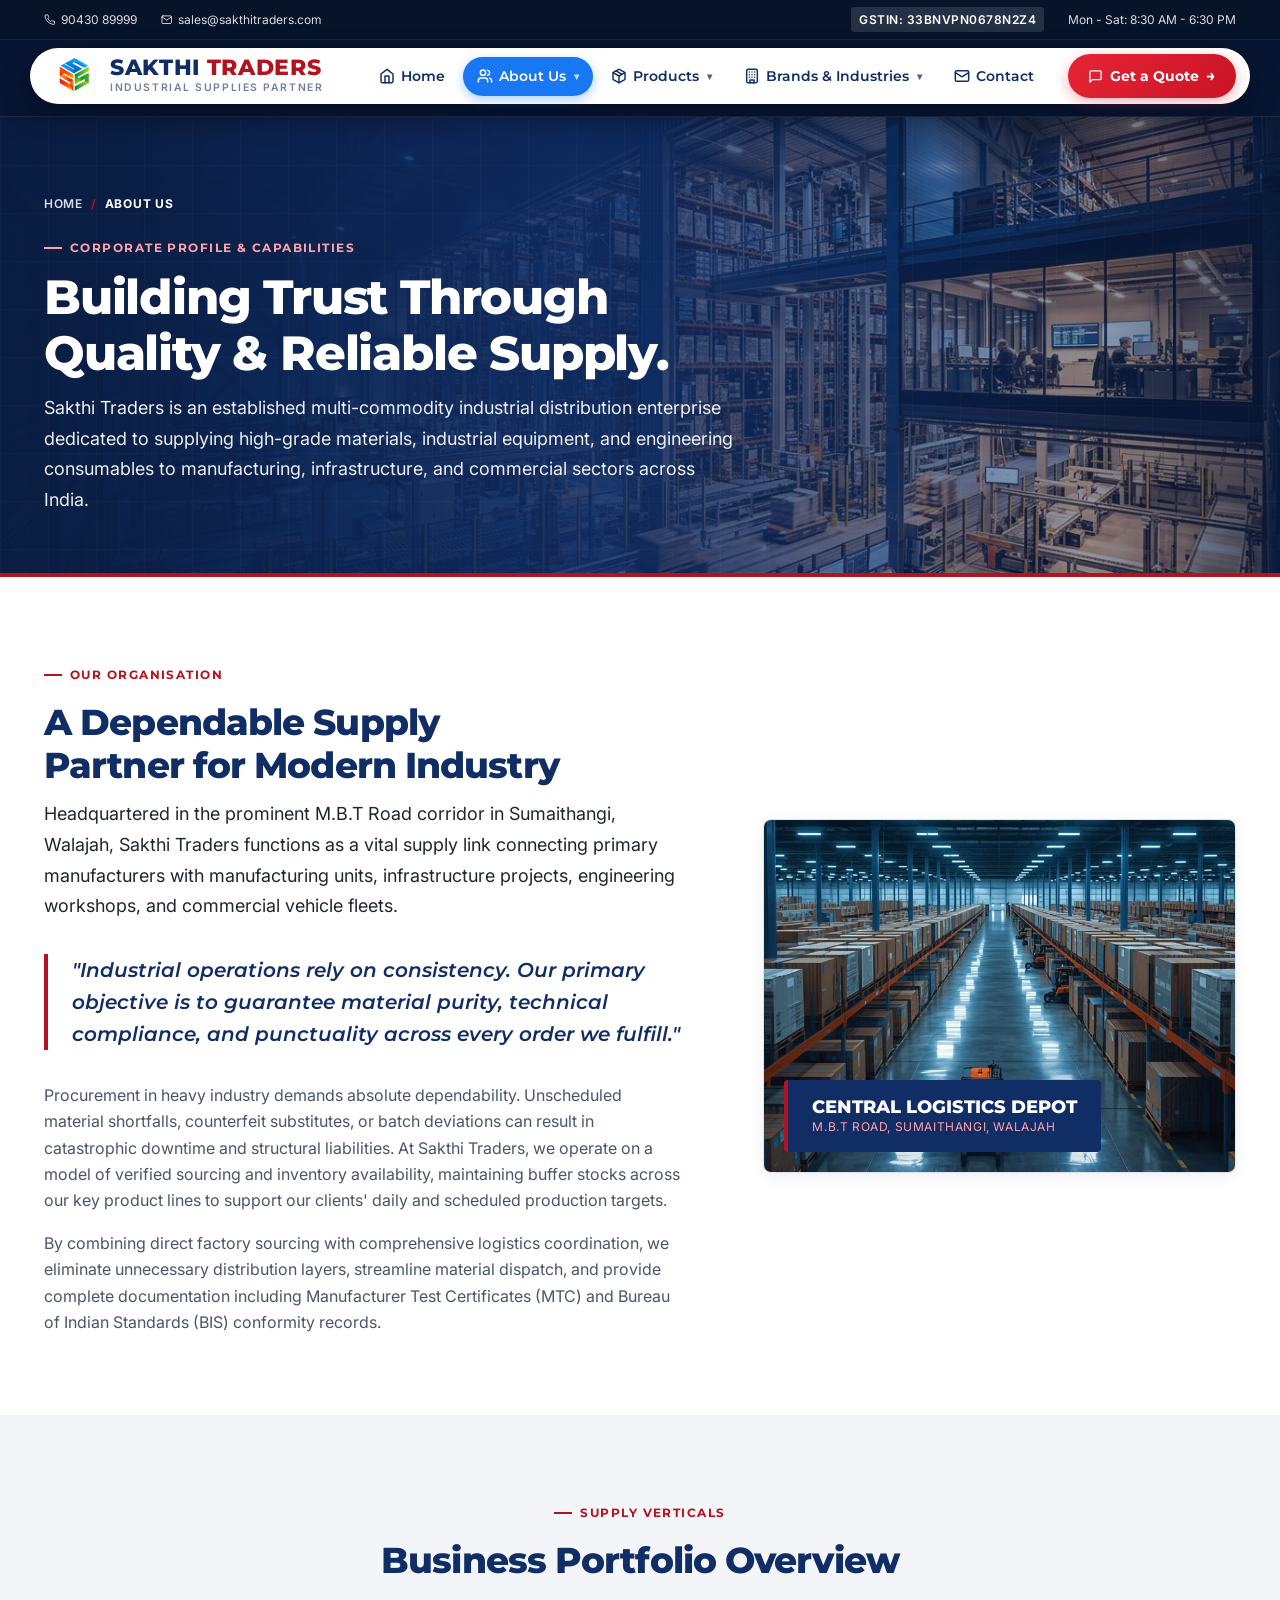
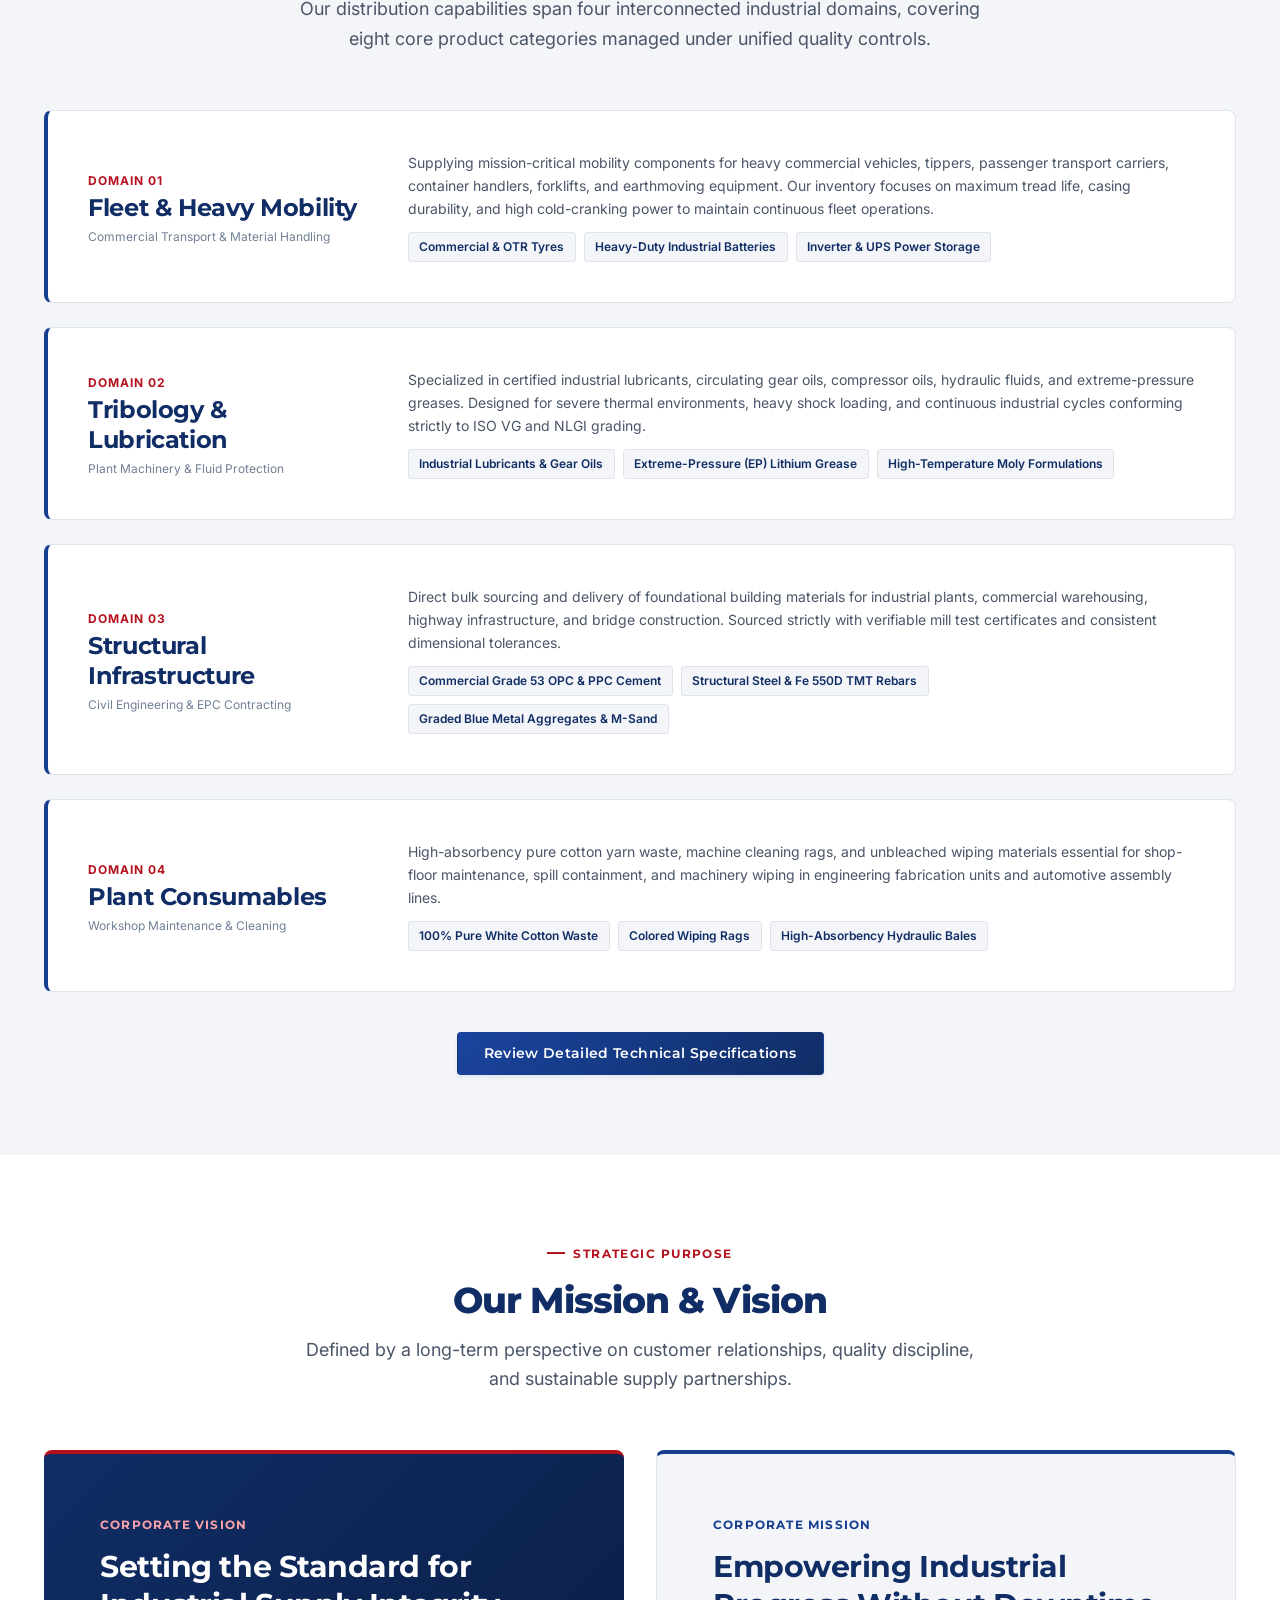
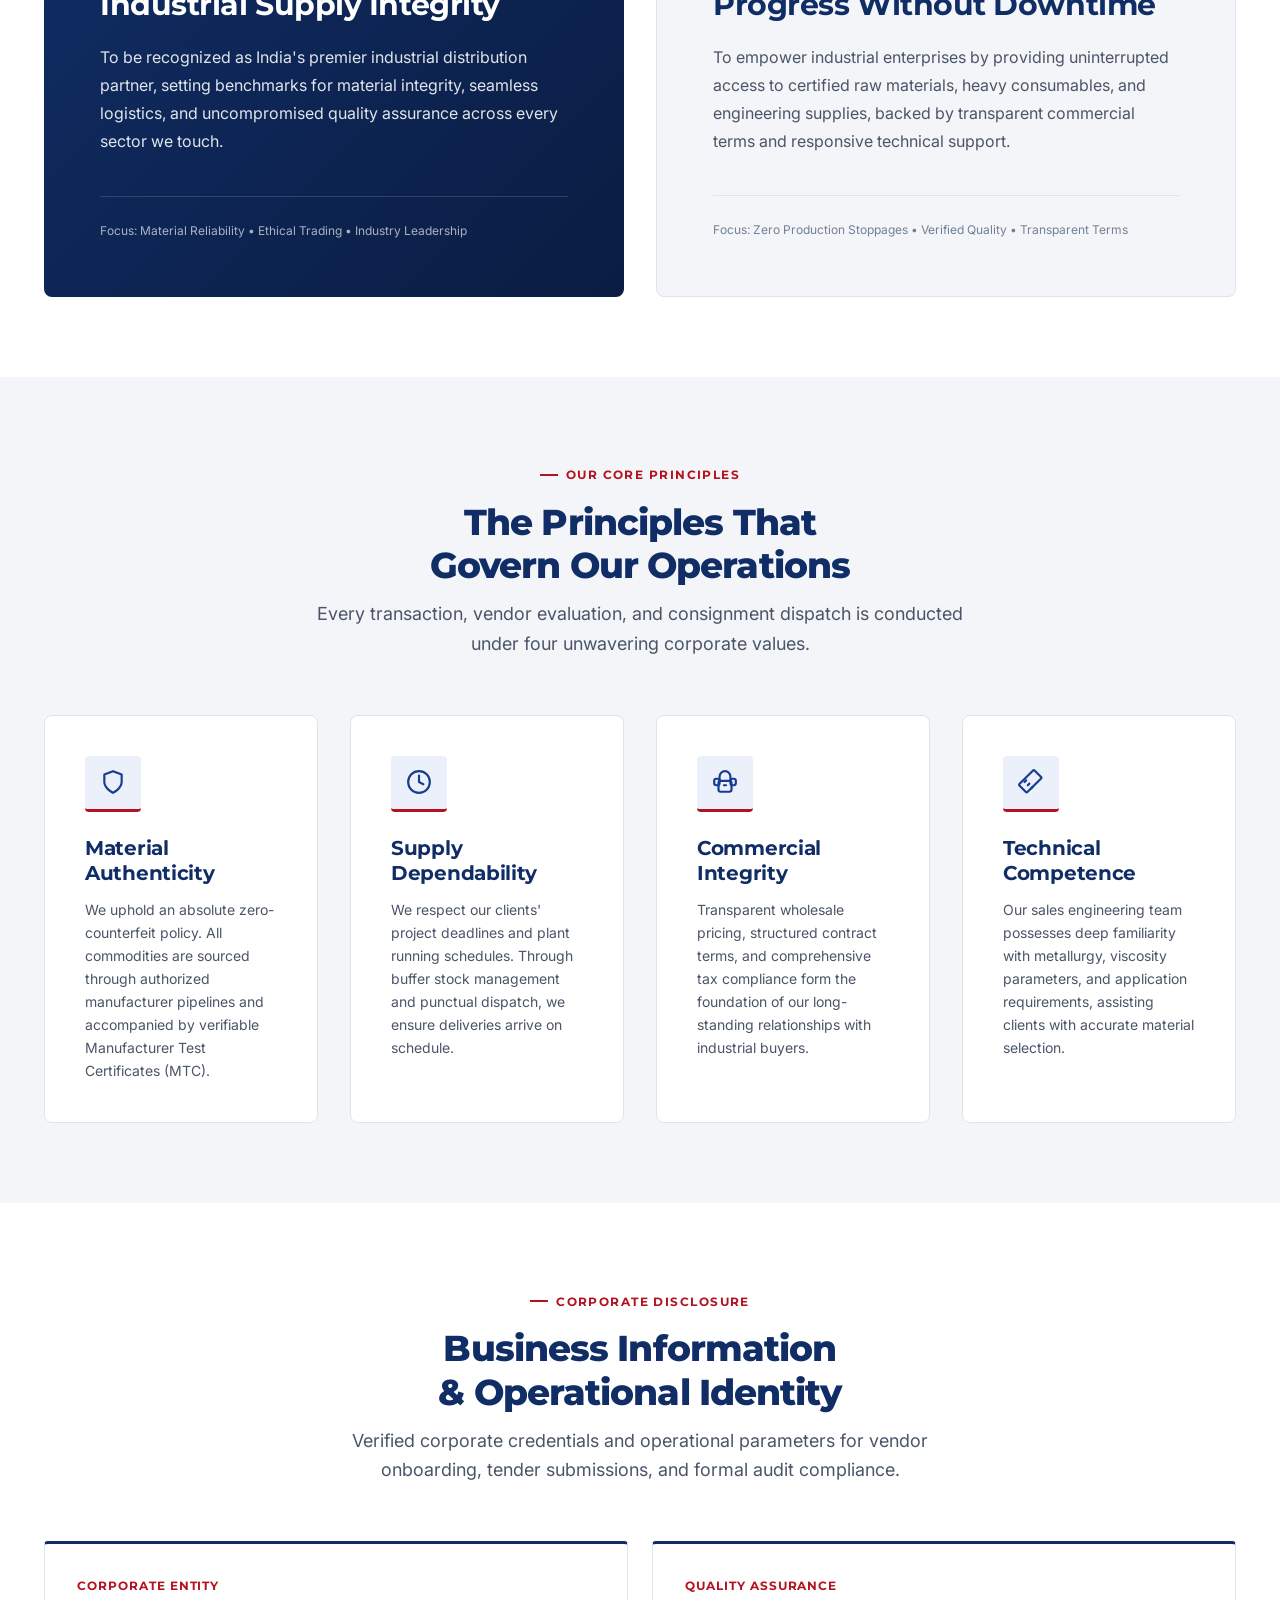
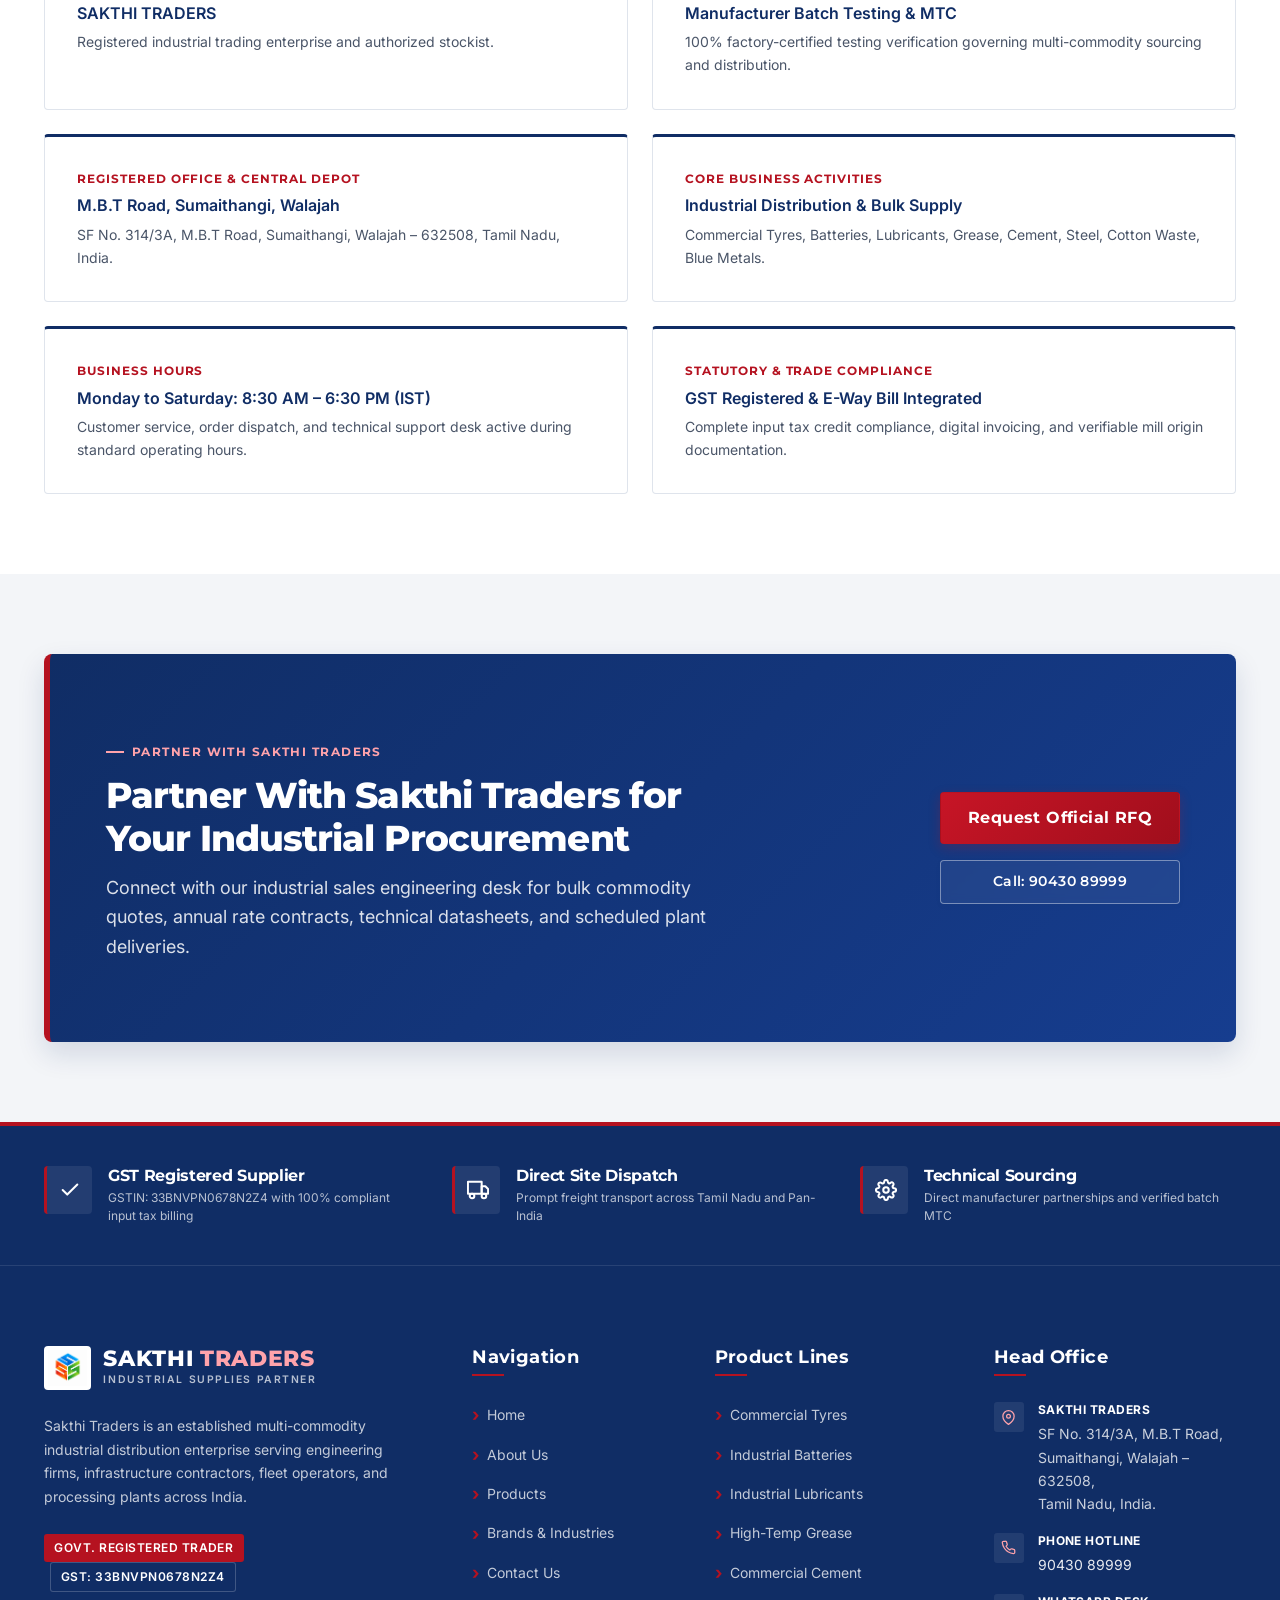
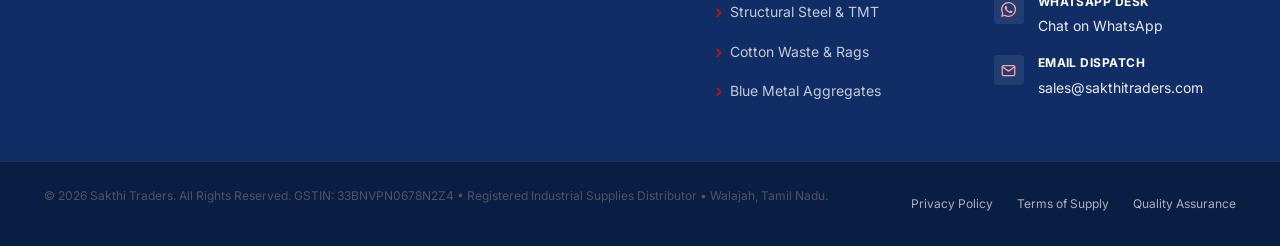
==== commit ad13d707: "Redesign navbar, hero layout, and buttons per reference image, and update brand logos with originals" ====
--- a/about.html
+++ b/about.html
@@ -50,14 +50,46 @@
 
         <div class="nav-menu">
           <ul class="nav-list">
-            <li><a href="index.html" class="nav-link">Home</a></li>
-            <li><a href="about.html" class="nav-link active">About Us</a></li>
-            <li><a href="products.html" class="nav-link">Products</a></li>
-            <li><a href="brands-industries.html" class="nav-link">Brands &amp; Industries</a></li>
-            <li><a href="contact.html" class="nav-link">Contact</a></li>
+            <li>
+              <a href="index.html" class="nav-link">
+                <svg class="nav-icon" viewBox="0 0 24 24" fill="none" stroke="currentColor" stroke-width="2" stroke-linecap="round" stroke-linejoin="round" aria-hidden="true"><path d="m3 9 9-7 9 7v11a2 2 0 0 1-2 2H5a2 2 0 0 1-2-2z"/><polyline points="9 22 9 12 15 12 15 22"/></svg>
+                <span>Home</span>
+              </a>
+            </li>
+            <li>
+              <a href="about.html" class="nav-link active">
+                <svg class="nav-icon" viewBox="0 0 24 24" fill="none" stroke="currentColor" stroke-width="2" stroke-linecap="round" stroke-linejoin="round" aria-hidden="true"><path d="M16 21v-2a4 4 0 0 0-4-4H6a4 4 0 0 0-4 4v2"/><circle cx="9" cy="7" r="4"/><path d="M22 21v-2a4 4 0 0 0-3-3.87"/><path d="M16 3.13a4 4 0 0 1 0 7.75"/></svg>
+                <span>About Us</span>
+                <span class="nav-arrow" aria-hidden="true">▾</span>
+              </a>
+            </li>
+            <li>
+              <a href="products.html" class="nav-link">
+                <svg class="nav-icon" viewBox="0 0 24 24" fill="none" stroke="currentColor" stroke-width="2" stroke-linecap="round" stroke-linejoin="round" aria-hidden="true"><path d="m7.5 4.27 9 5.15"/><path d="M21 8a2 2 0 0 0-1-1.73l-7-4a2 2 0 0 0-2 0l-7 4A2 2 0 0 0 3 8v8a2 2 0 0 0 1 1.73l7 4a2 2 0 0 0 2 0l7-4A2 2 0 0 0 21 16Z"/><path d="m3.3 7 8.7 5 8.7-5"/><path d="M12 22V12"/></svg>
+                <span>Products</span>
+                <span class="nav-arrow" aria-hidden="true">▾</span>
+              </a>
+            </li>
+            <li>
+              <a href="brands-industries.html" class="nav-link">
+                <svg class="nav-icon" viewBox="0 0 24 24" fill="none" stroke="currentColor" stroke-width="2" stroke-linecap="round" stroke-linejoin="round" aria-hidden="true"><rect x="4" y="2" width="16" height="20" rx="2" ry="2"/><path d="M9 22v-4h6v4"/><line x1="8" y1="6" x2="8.01" y2="6"/><line x1="16" y1="6" x2="16.01" y2="6"/><line x1="12" y1="6" x2="12.01" y2="6"/><line x1="8" y1="10" x2="8.01" y2="10"/><line x1="16" y1="10" x2="16.01" y2="10"/><line x1="12" y1="10" x2="12.01" y2="10"/><line x1="8" y1="14" x2="8.01" y2="14"/><line x1="16" y1="14" x2="16.01" y2="14"/><line x1="12" y1="14" x2="12.01" y2="14"/></svg>
+                <span>Brands &amp; Industries</span>
+                <span class="nav-arrow" aria-hidden="true">▾</span>
+              </a>
+            </li>
+            <li>
+              <a href="contact.html" class="nav-link">
+                <svg class="nav-icon" viewBox="0 0 24 24" fill="none" stroke="currentColor" stroke-width="2" stroke-linecap="round" stroke-linejoin="round" aria-hidden="true"><rect x="2" y="4" width="20" height="16" rx="2"/><path d="m22 7-8.97 5.7a1.94 1.94 0 0 1-2.06 0L2 7"/></svg>
+                <span>Contact</span>
+              </a>
+            </li>
           </ul>
           <div class="nav-cta">
-            <a href="contact.html" class="btn btn-red btn-sm">Get a Quote</a>
+            <a href="contact.html" class="nav-quote-btn">
+              <svg class="nav-icon" viewBox="0 0 24 24" fill="none" stroke="currentColor" stroke-width="2" stroke-linecap="round" stroke-linejoin="round" aria-hidden="true"><path d="M21 15a2 2 0 0 1-2 2H7l-4 4V5a2 2 0 0 1 2-2h14a2 2 0 0 1 2 2z"/></svg>
+              <span>Get a Quote</span>
+              <span class="btn-arrow" aria-hidden="true">&rarr;</span>
+            </a>
           </div>
         </div>
       </div>
--- a/css/style.css
+++ b/css/style.css
@@ -98,6 +98,9 @@
   font-size: 16px;
   scroll-behavior: smooth;
   -webkit-text-size-adjust: 100%;
+  overflow-x: hidden;
+  max-width: 100%;
+  width: 100%;
 }
 
 body {
@@ -107,6 +110,8 @@
   color: var(--color-charcoal);
   background-color: var(--color-white);
   overflow-x: hidden;
+  max-width: 100%;
+  width: 100%;
   -webkit-font-smoothing: antialiased;
   -moz-osx-font-smoothing: grayscale;
 }
@@ -552,17 +557,18 @@
   position: sticky;
   top: 0;
   z-index: 1000;
-  background-color: var(--color-white);
-  box-shadow: 0 2px 10px rgba(16, 45, 101, 0.08);
+  background-color: #071532;
+  box-shadow: 0 4px 20px rgba(0, 0, 0, 0.18);
+  border-bottom: 1px solid rgba(255, 255, 255, 0.08);
 }
 
 /* Top Utility Bar */
 .top-bar {
-  background-color: var(--color-navy-dark);
-  color: rgba(255, 255, 255, 0.8);
+  background-color: #061329;
+  color: rgba(255, 255, 255, 0.82);
   font-size: var(--text-xs);
-  padding: 0.5rem 0;
-  border-bottom: 1px solid rgba(255, 255, 255, 0.1);
+  padding: 0.45rem 0;
+  border-bottom: 1px solid rgba(255, 255, 255, 0.08);
 }
 
 .top-bar__container {
@@ -601,15 +607,23 @@
   letter-spacing: 0.04em;
 }
 
-/* Main Navigation Bar */
+/* Main Navigation Bar - Floating Capsule Island */
 .navbar {
-  padding: 0.85rem 0;
+  padding: 8px 0 12px;
+  position: relative;
 }
 
 .navbar__container {
+  background: #FFFFFF;
+  border-radius: 9999px;
+  box-shadow: 0 10px 30px rgba(0, 0, 0, 0.28);
+  padding: 6px 14px 6px 20px;
   display: flex;
   align-items: center;
   justify-content: space-between;
+  max-width: 1220px;
+  margin: 0 auto;
+  transition: all 0.3s ease;
 }
 
 /* Corporate Brand Logo */
@@ -621,7 +635,7 @@
 }
 
 .brand__logo-img {
-  height: 56px;
+  height: 44px;
   width: auto;
   max-width: 180px;
   object-fit: contain;
@@ -675,49 +689,113 @@
 .nav-menu {
   display: flex;
   align-items: center;
-  gap: var(--space-sm);
+  gap: var(--space-xs);
 }
 
 .nav-list {
   display: flex;
   align-items: center;
-  gap: 0.35rem;
+  gap: 0.25rem;
+  list-style: none;
+  margin: 0;
+  padding: 0;
 }
 
 .nav-link {
+  display: inline-flex;
+  align-items: center;
+  gap: 6px;
   font-family: var(--font-heading);
-  font-size: 0.9rem;
+  font-size: 0.88rem;
   font-weight: 600;
-  color: var(--color-charcoal);
-  padding: 0.55rem 0.85rem;
-  border-radius: var(--radius-xs);
+  color: #102D65;
+  padding: 8px 14px;
+  border-radius: 9999px;
   position: relative;
   transition: all var(--transition-fast);
+  text-decoration: none;
+  white-space: nowrap;
 }
 
 .nav-link:hover {
-  color: var(--color-royal);
-  background-color: var(--color-light-grey);
-}
-
+  color: #1877F2;
+  background-color: rgba(24, 119, 242, 0.08);
+}
+
+/* Active Pill Link (Blue Capsule like reference image) */
 .nav-link.active {
-  color: var(--color-royal);
-  background-color: var(--color-royal-subtle);
+  background-color: #1877F2 !important;
+  color: #FFFFFF !important;
+  box-shadow: 0 4px 12px rgba(24, 119, 242, 0.35);
 }
 
 .nav-link.active::after {
-  content: "";
-  position: absolute;
-  bottom: 0;
-  left: 0.85rem;
-  right: 0.85rem;
-  height: 2px;
-  background-color: var(--color-brand-red);
-  border-radius: 2px;
+  display: none;
+}
+
+.nav-link.active .nav-icon {
+  stroke: #FFFFFF;
+  color: #FFFFFF;
+}
+
+.nav-link.active .nav-arrow {
+  color: #FFFFFF;
+}
+
+.nav-icon {
+  width: 16px;
+  height: 16px;
+  stroke-width: 2.2;
+  flex-shrink: 0;
+}
+
+.nav-arrow {
+  font-size: 0.65rem;
+  margin-left: 2px;
+  opacity: 0.75;
 }
 
 .nav-cta {
   margin-left: 0.5rem;
+}
+
+/* Red Capsule Pill Quote Button */
+.nav-quote-btn {
+  display: inline-flex;
+  align-items: center;
+  gap: 7px;
+  background: linear-gradient(135deg, #E52535 0%, #C91424 100%);
+  color: #FFFFFF !important;
+  border-radius: 9999px;
+  padding: 9px 20px;
+  font-family: var(--font-heading);
+  font-size: 0.88rem;
+  font-weight: 700;
+  box-shadow: 0 4px 14px rgba(229, 37, 53, 0.35);
+  transition: all 0.2s ease;
+  text-decoration: none;
+  white-space: nowrap;
+  border: none;
+}
+
+.nav-quote-btn:hover {
+  background: linear-gradient(135deg, #F03242 0%, #D41A2B 100%);
+  transform: translateY(-1px);
+  box-shadow: 0 6px 18px rgba(229, 37, 53, 0.45);
+}
+
+.nav-quote-btn .nav-icon {
+  width: 15px;
+  height: 15px;
+}
+
+.nav-quote-btn .btn-arrow {
+  font-size: 1rem;
+  transition: transform 0.2s ease;
+}
+
+.nav-quote-btn:hover .btn-arrow {
+  transform: translateX(3px);
 }
 
 /* Mobile Nav Toggle (Pure CSS - No JS) */
@@ -1273,31 +1351,17 @@
 /* Home Hero Section */
 .hero-home {
   position: relative;
-  background-color: #0A1D42;
+  background-color: #071532;
   background-image: 
-    linear-gradient(90deg, rgba(10, 29, 66, 0.95) 0%, rgba(16, 45, 101, 0.88) 45%, rgba(16, 45, 101, 0.38) 85%, rgba(10, 29, 66, 0.70) 100%),
-    url('../images/hero-industrial-bg.jpg');
+    linear-gradient(90deg, rgba(7, 21, 50, 0.94) 0%, rgba(7, 21, 50, 0.82) 42%, rgba(7, 21, 50, 0.3) 75%, rgba(7, 21, 50, 0.08) 100%),
+    url('../images/background.png');
   background-size: cover;
   background-position: center right;
   background-repeat: no-repeat;
-  color: var(--color-white);
-  padding: clamp(5rem, 8vw, 7.5rem) 0 clamp(4.5rem, 6.5vw, 6rem) 0;
+  color: #FFFFFF;
+  padding: 3.5rem 0 2rem 0;
   overflow: hidden;
-  border-bottom: 4px solid var(--color-brand-red);
-}
-
-.hero-home::before {
-  content: "";
-  position: absolute;
-  top: 0;
-  right: 0;
-  bottom: 0;
-  left: 0;
-  background-image: 
-    linear-gradient(rgba(255, 255, 255, 0.025) 1px, transparent 1px),
-    linear-gradient(90deg, rgba(255, 255, 255, 0.025) 1px, transparent 1px);
-  background-size: 48px 48px;
-  pointer-events: none;
+  min-height: 820px;
 }
 
 .hero-home .container {
@@ -1310,32 +1374,248 @@
   max-width: 860px;
 }
 
+/* Eyebrow with leading rule line */
+.hero-eyebrow {
+  display: block;
+  font-family: var(--font-heading);
+  font-size: 0.82rem;
+  font-weight: 700;
+  letter-spacing: 0.06em;
+  color: #60A5FA;
+  text-transform: uppercase;
+  margin-bottom: 1.25rem;
+  line-height: 1.4;
+}
+
+.hero-eyebrow::before {
+  content: "";
+  display: inline-block;
+  width: 28px;
+  height: 3px;
+  background-color: #3B82F6;
+  border-radius: 2px;
+  vertical-align: middle;
+  margin-right: 8px;
+}
+
 .hero-home__title {
-  color: var(--color-white);
-  font-size: clamp(2.3rem, 4.5vw, 3.4rem);
+  color: #FFFFFF;
+  font-size: clamp(2.4rem, 4.8vw, 3.8rem);
   font-weight: 800;
-  line-height: 1.18;
-  margin-bottom: var(--space-md);
+  line-height: 1.15;
+  margin-bottom: 1.25rem;
   letter-spacing: -0.03em;
 }
 
-.hero-home__title span {
-  color: #FFA3AB;
+.trust-highlight {
+  color: #EE2A38;
+  position: relative;
+  display: inline-block;
+}
+
+.trust-swoosh {
+  position: absolute;
+  left: 0;
+  bottom: -8px;
+  width: 100%;
+  height: 14px;
+  overflow: visible;
+  pointer-events: none;
 }
 
 .hero-home__lead {
-  font-size: var(--text-lg);
-  color: rgba(255, 255, 255, 0.94);
-  margin-bottom: var(--space-xl);
-  line-height: 1.75;
-  max-width: 780px;
-}
-
+  font-size: clamp(0.95rem, 1.3vw, 1.05rem);
+  color: rgba(255, 255, 255, 0.9);
+  margin-bottom: 2rem;
+  line-height: 1.7;
+  max-width: 660px;
+}
+
+/* Hero Action Buttons (Solid Red Pill + Dark Glass Pill) */
 .hero-home__actions {
   display: flex;
-  gap: var(--space-sm);
+  align-items: center;
+  gap: 1rem;
   flex-wrap: wrap;
-  margin-bottom: var(--space-2xl);
+  margin-bottom: 3.5rem;
+}
+
+.btn-hero-primary {
+  background: linear-gradient(135deg, #E52535 0%, #C91424 100%);
+  color: #FFFFFF !important;
+  border-radius: 9999px;
+  padding: 14px 30px;
+  font-family: var(--font-heading);
+  font-size: 0.98rem;
+  font-weight: 700;
+  display: inline-flex;
+  align-items: center;
+  gap: 8px;
+  box-shadow: 0 4px 18px rgba(229, 37, 53, 0.45);
+  border: none;
+  transition: all 0.25s ease;
+  text-decoration: none;
+}
+
+.btn-hero-primary:hover {
+  transform: translateY(-2px);
+  box-shadow: 0 8px 24px rgba(229, 37, 53, 0.55);
+  background: linear-gradient(135deg, #F03242 0%, #D41A2B 100%);
+}
+
+.btn-hero-primary .btn-arrow {
+  font-size: 1.1rem;
+  transition: transform 0.2s ease;
+}
+
+.btn-hero-primary:hover .btn-arrow {
+  transform: translateX(4px);
+}
+
+.btn-hero-glass {
+  background: rgba(10, 29, 66, 0.45);
+  color: #FFFFFF !important;
+  border: 1.5px solid rgba(255, 255, 255, 0.45);
+  border-radius: 9999px;
+  padding: 13px 26px;
+  font-family: var(--font-heading);
+  font-size: 0.98rem;
+  font-weight: 600;
+  display: inline-flex;
+  align-items: center;
+  gap: 10px;
+  backdrop-filter: blur(10px);
+  -webkit-backdrop-filter: blur(10px);
+  box-shadow: 0 4px 15px rgba(0, 0, 0, 0.25);
+  transition: all 0.25s ease;
+  text-decoration: none;
+}
+
+.btn-hero-glass:hover {
+  background: rgba(10, 29, 66, 0.72);
+  border-color: #FFFFFF;
+  transform: translateY(-2px);
+  box-shadow: 0 8px 22px rgba(0, 0, 0, 0.35);
+}
+
+.btn-hero-glass .play-icon {
+  width: 18px;
+  height: 18px;
+  flex-shrink: 0;
+}
+
+/* ================= Glassmorphic Hero Dock (Trust Bar) ================= */
+.hero-dock {
+  background: rgba(7, 24, 54, 0.58);
+  border: 1px solid rgba(255, 255, 255, 0.16);
+  backdrop-filter: blur(18px);
+  -webkit-backdrop-filter: blur(18px);
+  border-radius: 20px;
+  display: grid;
+  grid-template-columns: repeat(4, 1fr);
+  box-shadow: 0 15px 40px rgba(0, 0, 0, 0.35);
+  max-width: 1220px;
+  margin: 0 auto;
+  overflow: hidden;
+}
+
+.hero-dock__item {
+  padding: 1.35rem 1.6rem;
+  display: flex;
+  align-items: center;
+  gap: 1rem;
+  border-right: 1px solid rgba(255, 255, 255, 0.12);
+  transition: background-color 0.2s ease;
+}
+
+.hero-dock__item:last-child {
+  border-right: none;
+}
+
+.hero-dock__item:hover {
+  background: rgba(255, 255, 255, 0.05);
+}
+
+.hero-dock__icon {
+  width: 44px;
+  height: 44px;
+  border-radius: 12px;
+  background: rgba(37, 99, 235, 0.18);
+  display: flex;
+  align-items: center;
+  justify-content: center;
+  flex-shrink: 0;
+  color: #3B82F6;
+  border: 1px solid rgba(59, 130, 246, 0.3);
+}
+
+.hero-dock__icon svg {
+  width: 22px;
+  height: 22px;
+  stroke: #3B82F6;
+}
+
+.hero-dock__text {
+  display: flex;
+  flex-direction: column;
+}
+
+.hero-dock__title {
+  font-family: var(--font-heading);
+  font-size: 0.98rem;
+  font-weight: 700;
+  color: #FFFFFF;
+  line-height: 1.25;
+  margin-bottom: 2px;
+}
+
+.hero-dock__sub {
+  font-size: 0.78rem;
+  color: rgba(255, 255, 255, 0.72);
+  font-weight: 500;
+}
+
+/* Hero Scroll Down Indicator */
+.hero-scroll-indicator {
+  display: flex;
+  align-items: center;
+  justify-content: center;
+  gap: 8px;
+  margin-top: 1.6rem;
+  color: rgba(255, 255, 255, 0.78);
+  font-size: 0.8rem;
+  font-weight: 600;
+  letter-spacing: 0.05em;
+}
+
+.scroll-mouse {
+  width: 18px;
+  height: 26px;
+  border: 2px solid rgba(255, 255, 255, 0.65);
+  border-radius: 12px;
+  display: inline-block;
+  position: relative;
+}
+
+.scroll-wheel {
+  width: 3px;
+  height: 6px;
+  background-color: #FFFFFF;
+  border-radius: 2px;
+  position: absolute;
+  top: 4px;
+  left: 50%;
+  transform: translateX(-50%);
+  animation: scrollBounce 1.6s infinite;
+}
+
+@keyframes scrollBounce {
+  0% { opacity: 1; transform: translate(-50%, 0); }
+  100% { opacity: 0; transform: translate(-50%, 8px); }
+}
+
+.scroll-pipe {
+  color: rgba(255, 255, 255, 0.4);
 }
 
 /* Institutional Sourcing Panel (Hero Right Column) */
@@ -1801,7 +2081,9 @@
 /* Specifications Table */
 .table-responsive {
   width: 100%;
+  max-width: 100%;
   overflow-x: auto;
+  -webkit-overflow-scrolling: touch;
   border-radius: var(--radius-sm);
   border: 1px solid var(--color-border);
   background-color: var(--color-white);
@@ -2317,6 +2599,14 @@
   align-items: center;
 }
 
+.intro-grid > *,
+.grid-2 > *,
+.grid-3 > *,
+.grid-4 > * {
+  min-width: 0;
+  max-width: 100%;
+}
+
 .intro-image-wrap {
   position: relative;
   border-radius: var(--radius-md);
@@ -2662,12 +2952,290 @@
 
 /* Mobile & Tablet (< 768px) */
 @media screen and (max-width: 768px) {
+  :root {
+    --container-gutter: 0.75rem;
+  }
+
+  /* Global Section Padding */
+  .section {
+    padding-top: 2rem;
+    padding-bottom: 2rem;
+  }
+
+  .section-header {
+    margin-bottom: 1.25rem;
+  }
+
+  .section-header--center {
+    text-align: center;
+  }
+
+  .section-title {
+    font-size: 1.25rem;
+    line-height: 1.2;
+    margin-bottom: 0.35rem;
+  }
+
+  .section-subtitle {
+    font-size: 0.78rem;
+    line-height: 1.45;
+    margin-bottom: 0;
+    text-align: justify;
+    text-justify: inter-word;
+    hyphens: auto;
+  }
+
+  .eyebrow {
+    font-size: 0.62rem;
+    letter-spacing: 0.05em;
+    margin-bottom: 0.25rem;
+  }
+
+  /* Text Alignment Justification across Mobile View */
+  .hero-home__lead,
+  .page-banner__lead,
+  .product-card__desc,
+  .feature-card__desc,
+  .brand-card-desc,
+  .industry-card__body p,
+  .info-detail,
+  .lead,
+  .footer-desc {
+    text-align: justify;
+    text-justify: inter-word;
+    hyphens: auto;
+  }
+
+  /* Global Button Wrapping & Touch Sizing */
+  .btn {
+    white-space: normal;
+    text-align: center;
+    max-width: 100%;
+    word-break: normal;
+    padding: 0.65rem 1rem;
+    font-size: 0.78rem;
+  }
+
+  .btn-lg {
+    padding: 0.75rem 1.15rem;
+    font-size: 0.82rem;
+  }
+
+  .btn-sm {
+    padding: 0.4rem 0.6rem;
+    font-size: 0.7rem;
+  }
+
+  /* Top Bar */
+  .top-bar {
+    padding: 0.3rem 0;
+    font-size: 0.72rem;
+  }
+
+  .top-bar__meta {
+    display: none;
+  }
+
+  .top-bar__container {
+    justify-content: center;
+  }
+
+  .top-bar__contact {
+    gap: 0.75rem;
+    flex-wrap: wrap;
+    justify-content: center;
+  }
+
+  /* Sticky Navigation & Brand Header */
+  .navbar {
+    padding: 6px 0 8px;
+  }
+
+  .navbar__container {
+    padding: 4px 10px 4px 12px;
+    border-radius: 9999px;
+    width: 100%;
+    box-sizing: border-box;
+    margin: 0;
+  }
+
+  .brand {
+    gap: 0.5rem;
+  }
+
+  .brand__logo-img {
+    height: 32px;
+  }
+
+  .brand__name {
+    font-size: 0.95rem;
+    letter-spacing: -0.01em;
+  }
+
+  .brand__tagline {
+    font-size: 0.52rem;
+    letter-spacing: 0.03em;
+  }
+
+  .nav-toggle-label {
+    display: flex;
+  }
+
+  /* Mobile Nav Dropdown */
+  .nav-menu {
+    display: none;
+    position: absolute;
+    top: calc(100% + 8px);
+    left: var(--container-gutter, 0.75rem);
+    right: var(--container-gutter, 0.75rem);
+    background-color: #FFFFFF;
+    border-radius: 20px;
+    flex-direction: column;
+    padding: 1.25rem 1rem;
+    box-shadow: 0 16px 36px rgba(0, 0, 0, 0.28);
+    border: 1px solid rgba(16, 45, 101, 0.12);
+    align-items: stretch;
+    gap: var(--space-xs);
+    animation: navSlideDown 0.25s cubic-bezier(0.16, 1, 0.3, 1) forwards;
+  }
+
+  /* Hamburger toggle activated via pure CSS checkbox */
+  .nav-toggle-input:checked ~ .nav-menu {
+    display: flex;
+  }
+
+  .nav-toggle-input:checked ~ .nav-toggle-label .hamburger {
+    background-color: transparent;
+  }
+
+  .nav-toggle-input:checked ~ .nav-toggle-label .hamburger::before {
+    transform: rotate(45deg);
+    top: 0;
+  }
+
+  .nav-toggle-input:checked ~ .nav-toggle-label .hamburger::after {
+    transform: rotate(-45deg);
+    bottom: 0;
+  }
+
+  .nav-list {
+    flex-direction: column;
+    align-items: stretch;
+    gap: 0.35rem;
+  }
+
+  .nav-link {
+    padding: 0.7rem 1rem;
+    font-size: 0.95rem;
+    border-radius: 12px;
+    justify-content: flex-start;
+  }
+
+  .nav-link.active::after {
+    display: none;
+  }
+
+  .nav-link.active {
+    background-color: #1877F2 !important;
+    color: #FFFFFF !important;
+  }
+
+  .nav-cta {
+    margin-left: 0;
+    margin-top: 0.75rem;
+  }
+
+  .nav-cta .btn,
+  .nav-quote-btn {
+    width: 100%;
+    justify-content: center;
+    padding: 11px 16px;
+    font-size: 0.92rem;
+  }
+
+  /* Hero Section (Compact & Proportional) */
   .hero-home {
     background-image: 
-      linear-gradient(180deg, rgba(10, 29, 66, 0.96) 0%, rgba(16, 45, 101, 0.92) 50%, rgba(10, 29, 66, 0.97) 100%),
-      url('../images/hero-industrial-bg.jpg');
+      linear-gradient(180deg, rgba(7, 21, 50, 0.96) 0%, rgba(7, 21, 50, 0.88) 50%, rgba(7, 21, 50, 0.98) 100%),
+      url('../images/background.png');
     background-position: center center;
-    padding: var(--space-2xl) 0;
+    padding: 2rem 0 1.25rem;
+    min-height: auto;
+  }
+
+  .hero-eyebrow {
+    font-size: 0.65rem;
+    letter-spacing: 0.03em;
+    gap: 6px;
+    margin-bottom: 0.65rem;
+    line-height: 1.35;
+    word-break: break-word;
+  }
+
+  .hero-home__title {
+    font-size: clamp(1.65rem, 5.5vw, 2.1rem);
+    line-height: 1.15;
+    margin-bottom: 0.65rem;
+  }
+
+  .hero-home__lead {
+    font-size: 0.82rem;
+    line-height: 1.45;
+    margin-bottom: 1rem;
+    text-align: justify;
+    text-justify: inter-word;
+  }
+
+  .hero-home__actions {
+    display: grid;
+    grid-template-columns: repeat(2, 1fr);
+    width: 100%;
+    gap: 0.5rem;
+    margin-bottom: 1.25rem;
+  }
+
+  .hero-home__actions .btn,
+  .btn-hero-primary,
+  .btn-hero-glass {
+    width: 100%;
+    display: flex;
+    align-items: center;
+    justify-content: center;
+    text-align: center;
+    padding: 0.65rem 0.35rem;
+    font-size: 0.72rem;
+    line-height: 1.2;
+    min-height: 44px;
+    white-space: normal;
+    border-radius: 9999px;
+  }
+
+  .btn-hero-primary .btn-arrow {
+    display: none;
+  }
+
+  .btn-hero-glass .play-icon {
+    width: 14px;
+    height: 14px;
+    flex-shrink: 0;
+  }
+
+  /* Page Banners */
+  .page-banner {
+    padding: 2rem 0;
+  }
+
+  .page-banner__title {
+    font-size: clamp(1.5rem, 5vw, 1.95rem);
+    line-height: 1.18;
+    margin-bottom: 0.45rem;
+  }
+
+  .page-banner__lead {
+    font-size: 0.8rem;
+    line-height: 1.45;
+    text-align: justify;
+    text-justify: inter-word;
   }
 
   .page-banner--about {
@@ -2698,133 +3266,620 @@
     background-position: center center;
   }
 
-  .top-bar__meta {
-    display: none;
-  }
-
-  .top-bar__container {
-    justify-content: center;
-  }
-
-  .nav-toggle-label {
+  /* ================= 2-IN-A-ROW (2 COLUMNS) FOR ALL MOBILE SECTIONS ================= */
+  
+  /* 1. Product Cards (2 in a row) */
+  .product-grid-4 {
+    display: grid;
+    grid-template-columns: repeat(2, 1fr);
+    gap: 0.65rem;
+  }
+
+  .product-card {
     display: flex;
-  }
-
-  /* Mobile Nav Dropdown */
-  .nav-menu {
-    display: none;
-    position: absolute;
-    top: 100%;
-    left: 0;
-    right: 0;
-    background-color: rgba(255, 255, 255, 0.98);
-    backdrop-filter: blur(16px);
-    -webkit-backdrop-filter: blur(16px);
     flex-direction: column;
-    padding: var(--space-md) var(--space-lg);
-    box-shadow: 0 16px 36px rgba(16, 45, 101, 0.16);
+    justify-content: space-between;
+    height: 100%;
+    border-radius: var(--radius-sm);
+  }
+
+  .product-card__image-wrap {
+    aspect-ratio: 16 / 10;
+    max-height: 105px;
+  }
+
+  .product-card__badge {
+    font-size: 0.58rem;
+    padding: 0.15rem 0.35rem;
+    top: 6px;
+    left: 6px;
+  }
+
+  .product-card__body {
+    padding: 0.65rem 0.55rem;
+    display: flex;
+    flex-direction: column;
+    flex-grow: 1;
+  }
+
+  .product-card__category {
+    font-size: 0.58rem;
+    letter-spacing: 0.04em;
+    margin-bottom: 0.15rem;
+  }
+
+  .product-card__title {
+    font-size: 0.82rem;
+    line-height: 1.2;
+    margin-bottom: 0.25rem;
+    font-weight: 700;
+  }
+
+  .product-card__desc {
+    font-size: 0.68rem;
+    line-height: 1.35;
+    margin-bottom: 0.35rem;
+    text-align: justify;
+    text-justify: inter-word;
+    display: -webkit-box;
+    -webkit-line-clamp: 2;
+    -webkit-box-orient: vertical;
+    overflow: hidden;
+  }
+
+  .product-card__specs {
+    margin-bottom: 0.35rem;
+    padding-top: 0.25rem;
     border-top: 1px solid var(--color-border);
-    border-bottom: 3px solid var(--color-brand-red);
-    align-items: stretch;
-    gap: var(--space-sm);
-    animation: navSlideDown 0.25s cubic-bezier(0.16, 1, 0.3, 1) forwards;
-  }
-
-  /* Hamburger toggle activated via pure CSS checkbox */
-  .nav-toggle-input:checked ~ .nav-menu {
-    display: flex;
-  }
-
-  .nav-toggle-input:checked ~ .nav-toggle-label .hamburger {
-    background-color: transparent;
-  }
-
-  .nav-toggle-input:checked ~ .nav-toggle-label .hamburger::before {
-    transform: rotate(45deg);
-    top: 0;
-  }
-
-  .nav-toggle-input:checked ~ .nav-toggle-label .hamburger::after {
-    transform: rotate(-45deg);
-    bottom: 0;
-  }
-
-  .nav-list {
+  }
+
+  .product-spec-item {
+    font-size: 0.6rem;
+    padding: 0.15rem 0;
+    flex-direction: column;
+    align-items: flex-start;
+    gap: 0.1rem;
+  }
+
+  .product-spec-item span {
+    font-size: 0.58rem;
+    color: var(--color-charcoal-muted);
+  }
+
+  .product-spec-item strong {
+    font-size: 0.62rem;
+    color: var(--color-navy);
+  }
+
+  .product-card__footer {
+    padding-top: 0.35rem;
+    gap: 0.25rem;
     flex-direction: column;
     align-items: stretch;
+    margin-top: auto;
+    border-top: 1px solid var(--color-border);
+  }
+
+  .product-card__footer .badge {
+    font-size: 0.55rem;
+    padding: 0.15rem 0.25rem;
+    text-align: center;
+  }
+
+  .product-card__footer .btn {
+    font-size: 0.68rem;
+    padding: 0.35rem 0.45rem;
+    width: 100%;
+    text-align: center;
+    min-height: 30px;
+    display: flex;
+    align-items: center;
+    justify-content: center;
+  }
+
+  /* 2. Grid-4, Grid-3, Grid-2 (2 in a row) */
+  .grid-4 {
+    display: grid;
+    grid-template-columns: repeat(2, 1fr);
+    gap: 0.65rem;
+  }
+
+  .grid-3 {
+    display: grid;
+    grid-template-columns: repeat(2, 1fr);
+    gap: 0.65rem;
+  }
+
+  .grid-3 > :last-child:nth-child(odd) {
+    grid-column: 1 / -1;
+  }
+
+  .grid-2 {
+    display: grid;
+    grid-template-columns: repeat(2, 1fr);
+    gap: 0.65rem;
+  }
+
+  /* Feature Cards in Grid (Advantage / Values) */
+  .feature-card {
+    padding: 0.75rem 0.6rem;
+    display: flex;
+    flex-direction: column;
+    justify-content: space-between;
+    height: 100%;
+    border-radius: var(--radius-sm);
+  }
+
+  .feature-number {
+    font-size: 1rem;
+    margin-bottom: 0.2rem;
+  }
+
+  .feature-card__icon {
+    width: 32px;
+    height: 32px;
+    margin-bottom: 0.35rem;
+  }
+
+  .feature-card__icon .icon-svg {
+    width: 16px;
+    height: 16px;
+  }
+
+  .feature-card__title {
+    font-size: 0.82rem;
+    line-height: 1.2;
+    margin-bottom: 0.25rem;
+  }
+
+  .feature-card__desc {
+    font-size: 0.68rem;
+    line-height: 1.35;
+    text-align: justify;
+    text-justify: inter-word;
+  }
+
+  /* Industry Cards in Grid-3 (Heavy Engineering, Automotive, Infrastructure) */
+  .industry-card {
+    display: flex;
+    flex-direction: column;
+    justify-content: space-between;
+    height: 100%;
+    border-radius: var(--radius-sm);
+  }
+
+  .industry-card__header {
+    padding: 0.55rem 0.5rem;
+    gap: 0.35rem;
+  }
+
+  .industry-card__icon {
+    width: 26px;
+    height: 26px;
+  }
+
+  .industry-card__icon .icon-svg {
+    width: 14px;
+    height: 14px;
+  }
+
+  .industry-card__title {
+    font-size: 0.78rem;
+    line-height: 1.2;
+  }
+
+  .industry-card__body {
+    padding: 0.65rem 0.55rem;
+    font-size: 0.68rem;
+    display: flex;
+    flex-direction: column;
+    flex-grow: 1;
+  }
+
+  .industry-card__body p {
+    font-size: 0.68rem;
+    line-height: 1.35;
+    text-align: justify;
+    text-justify: inter-word;
+  }
+
+  .industry-card__list {
+    font-size: 0.6rem;
+    gap: 0.2rem;
+    margin: 0.35rem 0;
+  }
+
+  /* Vision and Mission Cards in Grid-2 (About Us) */
+  .grid-2 > div {
+    padding: 0.85rem 0.65rem !important;
+    display: flex;
+    flex-direction: column;
+    justify-content: space-between;
+    height: 100%;
+  }
+
+  .grid-2 > div h3 {
+    font-size: 0.85rem !important;
+    margin-top: 0.35rem !important;
+    margin-bottom: 0.35rem !important;
+    line-height: 1.25 !important;
+  }
+
+  .grid-2 > div p {
+    font-size: 0.68rem !important;
+    line-height: 1.35 !important;
+    text-align: justify !important;
+    text-justify: inter-word !important;
+  }
+
+  /* Contact Page Info Cards in Grid-3 */
+  .grid-3 > div {
+    padding: 0.85rem 0.65rem !important;
+    display: flex;
+    flex-direction: column;
+    justify-content: space-between;
+    height: 100%;
+  }
+
+  .contact-card-icon {
+    width: 32px;
+    height: 32px;
+    margin-bottom: 0.35rem;
+  }
+
+  .contact-card-icon .icon-svg {
+    width: 16px;
+    height: 16px;
+  }
+
+  .grid-3 > div h3 {
+    font-size: 0.85rem !important;
+    margin-bottom: 0.25rem !important;
+  }
+
+  .grid-3 > div p {
+    font-size: 0.68rem !important;
+    line-height: 1.35 !important;
+    margin-bottom: 0.4rem !important;
+    text-align: justify !important;
+    text-justify: inter-word !important;
+  }
+
+  .grid-3 > div .btn {
+    font-size: 0.7rem;
+    padding: 0.45rem 0.5rem;
+  }
+
+  /* 3. Detailed Brand Cards (2 in a row on Brands & Industries) */
+  .brand-grid-4 {
+    display: grid;
+    grid-template-columns: repeat(2, 1fr);
+    gap: 0.65rem;
+  }
+
+  .brand-card-detailed {
+    padding: 0.75rem 0.6rem;
+    display: flex;
+    flex-direction: column;
+    justify-content: space-between;
+    height: 100%;
+    border-radius: var(--radius-sm);
+  }
+
+  .brand-card-detailed .brand-logo-wrap {
+    height: 48px;
+    margin-bottom: 0.35rem;
+    padding: 0.3rem 0.4rem;
+  }
+
+  .brand-card-detailed .brand-logo-wrap img {
+    max-height: 30px;
+    max-width: 85%;
+  }
+
+  .brand-category-pill {
+    font-size: 0.56rem;
+    padding: 0.15rem 0.35rem;
+    margin-bottom: 0.2rem;
+  }
+
+  .brand-card-title {
+    font-size: 0.82rem;
+    line-height: 1.2;
+    margin-bottom: 0.2rem;
+  }
+
+  .brand-card-desc {
+    font-size: 0.68rem;
+    line-height: 1.35;
+    margin-bottom: 0.35rem;
+    text-align: justify;
+    text-justify: inter-word;
+    display: -webkit-box;
+    -webkit-line-clamp: 2;
+    -webkit-box-orient: vertical;
+    overflow: hidden;
+  }
+
+  .brand-card-footer {
+    margin-top: auto;
+    padding-top: 0.35rem;
+    display: flex;
+    flex-direction: column;
+    align-items: flex-start;
     gap: 0.25rem;
   }
 
-  .nav-link {
-    padding: 0.75rem 1rem;
-    font-size: var(--text-base);
-  }
-
-  .nav-link.active::after {
-    display: none;
-  }
-
-  .nav-link.active {
-    background-color: var(--color-royal-subtle);
-    border-left: 3px solid var(--color-brand-red);
-  }
-
-  .nav-cta {
-    margin-left: 0;
-    margin-top: 0.5rem;
-  }
-
-  .nav-cta .btn {
+  .brand-sourcing-tag {
+    font-size: 0.6rem;
+  }
+
+  .brand-explore-link {
+    font-size: 0.65rem;
+  }
+
+  /* 4. Brand Partner Showcase (Home page 2 in a row) */
+  .brand-partner-grid {
+    display: grid;
+    grid-template-columns: repeat(2, 1fr);
+    gap: 0.65rem;
+  }
+
+  .brand-partner-slot {
+    padding: 0.75rem 0.5rem;
+    min-height: 76px;
+    border-radius: var(--radius-sm);
+  }
+
+  .brand-partner-slot img {
+    max-height: 30px;
+    max-width: 85%;
+  }
+
+  .brand-partner-slot span {
+    font-size: 0.65rem;
+    margin-top: 0.25rem;
+  }
+
+  /* 5. Trust Bar & Hero Dock (2 in a row) */
+  .hero-dock {
+    display: grid;
+    grid-template-columns: repeat(2, 1fr);
+    border-radius: 14px;
+    margin: 0.5rem 0;
     width: 100%;
-  }
-
-  .product-grid-4 {
+    box-sizing: border-box;
+  }
+
+  .hero-dock__item {
+    padding: 0.65rem 0.45rem;
+    gap: 0.4rem;
+  }
+
+  .hero-dock__item:nth-child(1),
+  .hero-dock__item:nth-child(3) {
+    border-right: 1px solid rgba(255, 255, 255, 0.12);
+  }
+
+  .hero-dock__item:nth-child(2),
+  .hero-dock__item:nth-child(4) {
+    border-right: none;
+  }
+
+  .hero-dock__item:nth-child(-n+2) {
+    border-bottom: 1px solid rgba(255, 255, 255, 0.12);
+  }
+
+  .hero-dock__icon {
+    width: 28px;
+    height: 28px;
+    border-radius: 7px;
+  }
+
+  .hero-dock__icon svg {
+    width: 14px;
+    height: 14px;
+  }
+
+  .hero-dock__title {
+    font-size: 0.74rem;
+    line-height: 1.15;
+    margin-bottom: 1px;
+  }
+
+  .hero-dock__sub {
+    font-size: 0.6rem;
+  }
+
+  .trust-bar__grid {
+    display: grid;
+    grid-template-columns: repeat(2, 1fr);
+    gap: 0;
+  }
+
+  .trust-bar__item {
+    padding: 0.65rem 0.5rem;
+    gap: 0.4rem;
+  }
+
+  .trust-bar__item:nth-child(1),
+  .trust-bar__item:nth-child(3) {
+    border-right: 1px solid var(--color-border);
+  }
+
+  .trust-bar__item:nth-child(2),
+  .trust-bar__item:nth-child(4) {
+    border-right: none;
+  }
+
+  .trust-bar__item:nth-child(-n+2) {
+    border-bottom: 1px solid var(--color-border);
+  }
+
+  .trust-bar__icon {
+    width: 26px;
+    height: 26px;
+  }
+
+  .trust-bar__icon .icon-svg {
+    width: 14px;
+    height: 14px;
+  }
+
+  .trust-bar__num {
+    font-size: 0.82rem;
+  }
+
+  .trust-bar__label {
+    font-size: 0.6rem;
+    line-height: 1.2;
+  }
+
+  /* 6. Sub-Spec Grid (Products page 2 in a row) */
+  .sub-spec-grid {
+    display: grid;
+    grid-template-columns: repeat(2, 1fr);
+    gap: 0.45rem;
+  }
+
+  .sub-spec-item {
+    padding: 0.5rem 0.55rem;
+  }
+
+  .sub-spec-item strong {
+    font-size: 0.65rem;
+    margin-bottom: 0.1rem;
+  }
+
+  .sub-spec-item span {
+    font-size: 0.6rem;
+    line-height: 1.3;
+    text-align: justify;
+    text-justify: inter-word;
+    display: block;
+  }
+
+  /* 7. Corporate Info Table Grid (About Us 2 in a row) */
+  .info-table-grid {
+    display: grid;
+    grid-template-columns: repeat(2, 1fr);
+    gap: 0.65rem;
+  }
+
+  .info-item {
+    padding: 0.75rem 0.6rem;
+  }
+
+  .info-label {
+    font-size: 0.58rem;
+    margin-bottom: 0.15rem;
+  }
+
+  .info-value {
+    font-size: 0.78rem;
+    margin-bottom: 0.25rem;
+  }
+
+  .info-detail {
+    font-size: 0.65rem;
+    line-height: 1.35;
+    text-align: justify;
+    text-justify: inter-word;
+  }
+
+  /* 8. Footer Grid (2 in a row) */
+  .footer-grid {
+    display: grid;
+    grid-template-columns: repeat(2, 1fr);
+    gap: 1.25rem 0.75rem;
+  }
+
+  .footer-col h4 {
+    font-size: 0.85rem;
+    margin-bottom: 0.5rem;
+  }
+
+  .footer-links {
+    gap: 0.35rem;
+  }
+
+  .footer-links li a,
+  .footer-contact-item {
+    font-size: 0.72rem;
+  }
+
+  .footer-desc {
+    font-size: 0.72rem;
+    line-height: 1.4;
+    text-align: justify;
+    text-justify: inter-word;
+  }
+
+  /* RFQ Form Elements */
+  .rfq-form {
+    padding: 1.25rem 0.95rem;
+  }
+
+  .form-grid {
     grid-template-columns: 1fr;
-  }
-
-  .brand-partner-grid {
-    grid-template-columns: repeat(2, 1fr);
-  }
-
-  .brand-grid-4 {
-    grid-template-columns: 1fr;
-  }
-
-  .trust-bar__grid {
-    grid-template-columns: 1fr;
-  }
-
-  .trust-bar__item {
-    border-right: none;
-    border-bottom: 1px solid var(--color-border);
+    gap: 0.65rem;
+  }
+
+  .form-group {
+    margin-bottom: 0.65rem;
+  }
+
+  .form-label {
+    font-size: 0.68rem;
+  }
+
+  .form-control, .form-select, .form-textarea {
+    padding: 0.6rem 0.75rem;
+    font-size: 0.75rem;
   }
 
   .portfolio-domain-item {
     grid-template-columns: 1fr;
     gap: var(--space-md);
-  }
-
-  .info-table-grid {
-    grid-template-columns: 1fr;
-  }
-
-  .sub-spec-grid {
-    grid-template-columns: 1fr;
   }
 
   .cta-banner {
     flex-direction: column;
     text-align: center;
     align-items: stretch;
-  }
-
-  .grid-2, .grid-3, .grid-4 {
-    grid-template-columns: 1fr;
-  }
-
-  .footer-grid {
-    grid-template-columns: 1fr;
-    gap: var(--space-xl);
+    padding: 1.75rem 1rem;
+  }
+
+  .cta-banner > div:last-child {
+    display: grid !important;
+    grid-template-columns: repeat(2, 1fr) !important;
+    width: 100% !important;
+    gap: 0.5rem !important;
+    min-width: 0 !important;
+    margin-top: 0.75rem;
+  }
+
+  .cta-banner > div:last-child .btn {
+    width: 100% !important;
+    padding: 0.65rem 0.45rem !important;
+    font-size: 0.72rem !important;
+    min-height: 42px !important;
+    display: flex !important;
+    align-items: center !important;
+    justify-content: center !important;
+    text-align: center !important;
+  }
+
+  .cta-banner__title {
+    font-size: 1.25rem;
+    margin-bottom: 0.35rem;
+  }
+
+  .cta-banner__lead {
+    font-size: 0.78rem;
+    margin-bottom: 1rem;
+    text-align: justify;
+    text-justify: inter-word;
   }
 
   .footer-bottom__container {
@@ -2841,26 +3896,111 @@
 /* Small Mobile (< 480px) */
 @media screen and (max-width: 480px) {
   :root {
-    --container-gutter: 1rem;
+    --container-gutter: 0.65rem;
+  }
+
+  .top-bar {
+    font-size: 0.66rem;
+    padding: 0.25rem 0;
+  }
+
+  .top-bar__contact {
+    gap: 0.4rem;
+  }
+
+  .brand__logo-img {
+    height: 36px;
   }
 
   .brand__name {
-    font-size: 1.15rem;
+    font-size: 1rem;
+  }
+
+  .brand__tagline {
+    font-size: 0.55rem;
   }
 
   .brand__mark {
-    width: 38px;
-    height: 38px;
-    font-size: 1.15rem;
-  }
-
-  .top-bar {
-    font-size: 0.7rem;
+    width: 36px;
+    height: 36px;
+    font-size: 1.1rem;
+  }
+
+  .hero-home {
+    padding: 2rem 0;
+  }
+
+  .hero-home__title {
+    font-size: 1.55rem;
+  }
+
+  .hero-home__lead {
+    font-size: 0.78rem;
+  }
+
+  .hero-home__actions {
+    gap: 0.4rem;
+  }
+
+  .hero-home__actions .btn,
+  .btn-hero-primary,
+  .btn-hero-glass {
+    padding: 0.55rem 0.35rem;
+    font-size: 0.68rem;
+    min-height: 40px;
+    letter-spacing: -0.01em;
+  }
+
+  .page-banner {
+    padding: 1.75rem 0;
+  }
+
+  .page-banner__title {
+    font-size: 1.4rem;
   }
 
   .section {
-    padding-top: var(--space-2xl);
-    padding-bottom: var(--space-2xl);
-  }
-}
-
+    padding-top: 1.75rem;
+    padding-bottom: 1.75rem;
+  }
+
+  .product-grid-4,
+  .brand-grid-4,
+  .brand-partner-grid,
+  .grid-4,
+  .grid-3,
+  .grid-2,
+  .info-table-grid {
+    gap: 0.5rem;
+  }
+
+  .product-card__body,
+  .feature-card,
+  .brand-card-detailed {
+    padding: 0.55rem 0.45rem;
+  }
+
+  .product-card__title,
+  .feature-card__title,
+  .brand-card-title {
+    font-size: 0.78rem;
+  }
+
+  .product-card__desc,
+  .feature-card__desc,
+  .brand-card-desc {
+    font-size: 0.65rem;
+    line-height: 1.3;
+  }
+
+  .product-card__footer .btn {
+    font-size: 0.65rem;
+    padding: 0.3rem 0.4rem;
+    min-height: 28px;
+  }
+
+  .rfq-form {
+    padding: 1rem 0.75rem;
+  }
+}
+
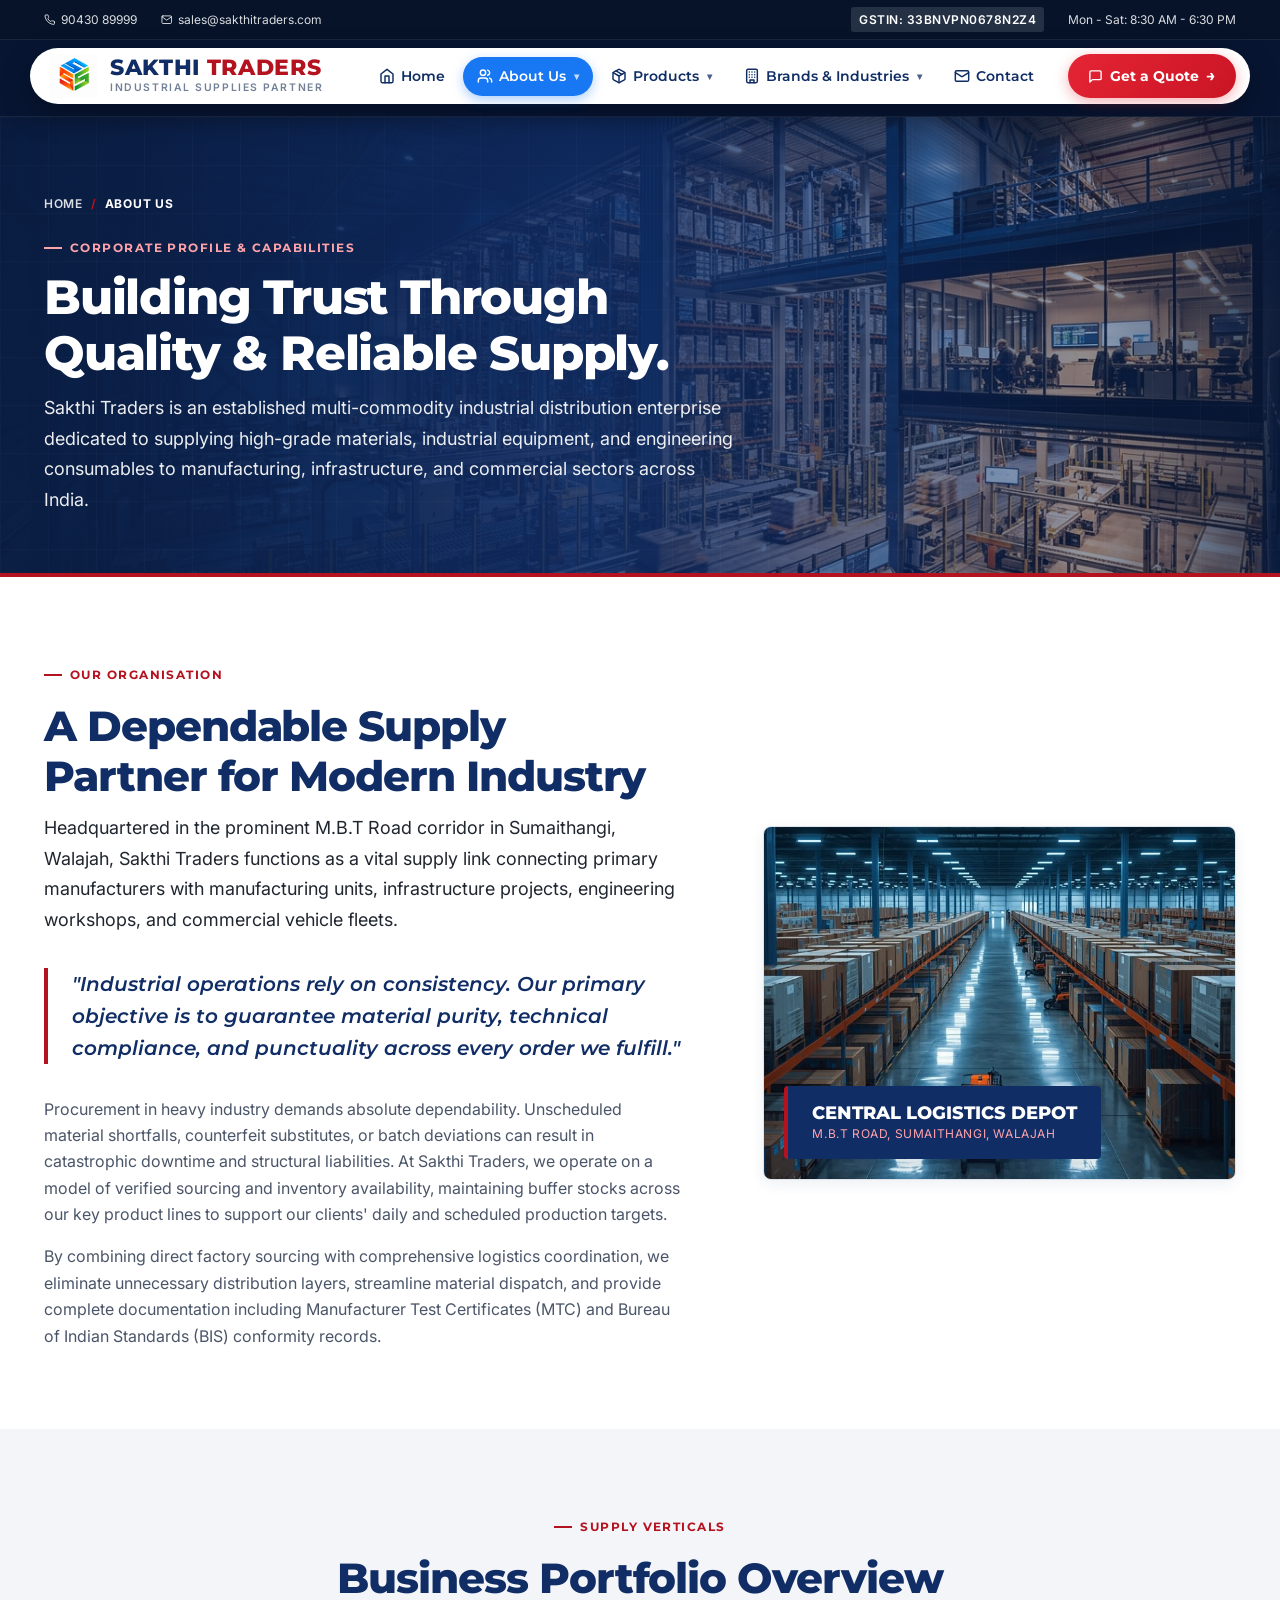
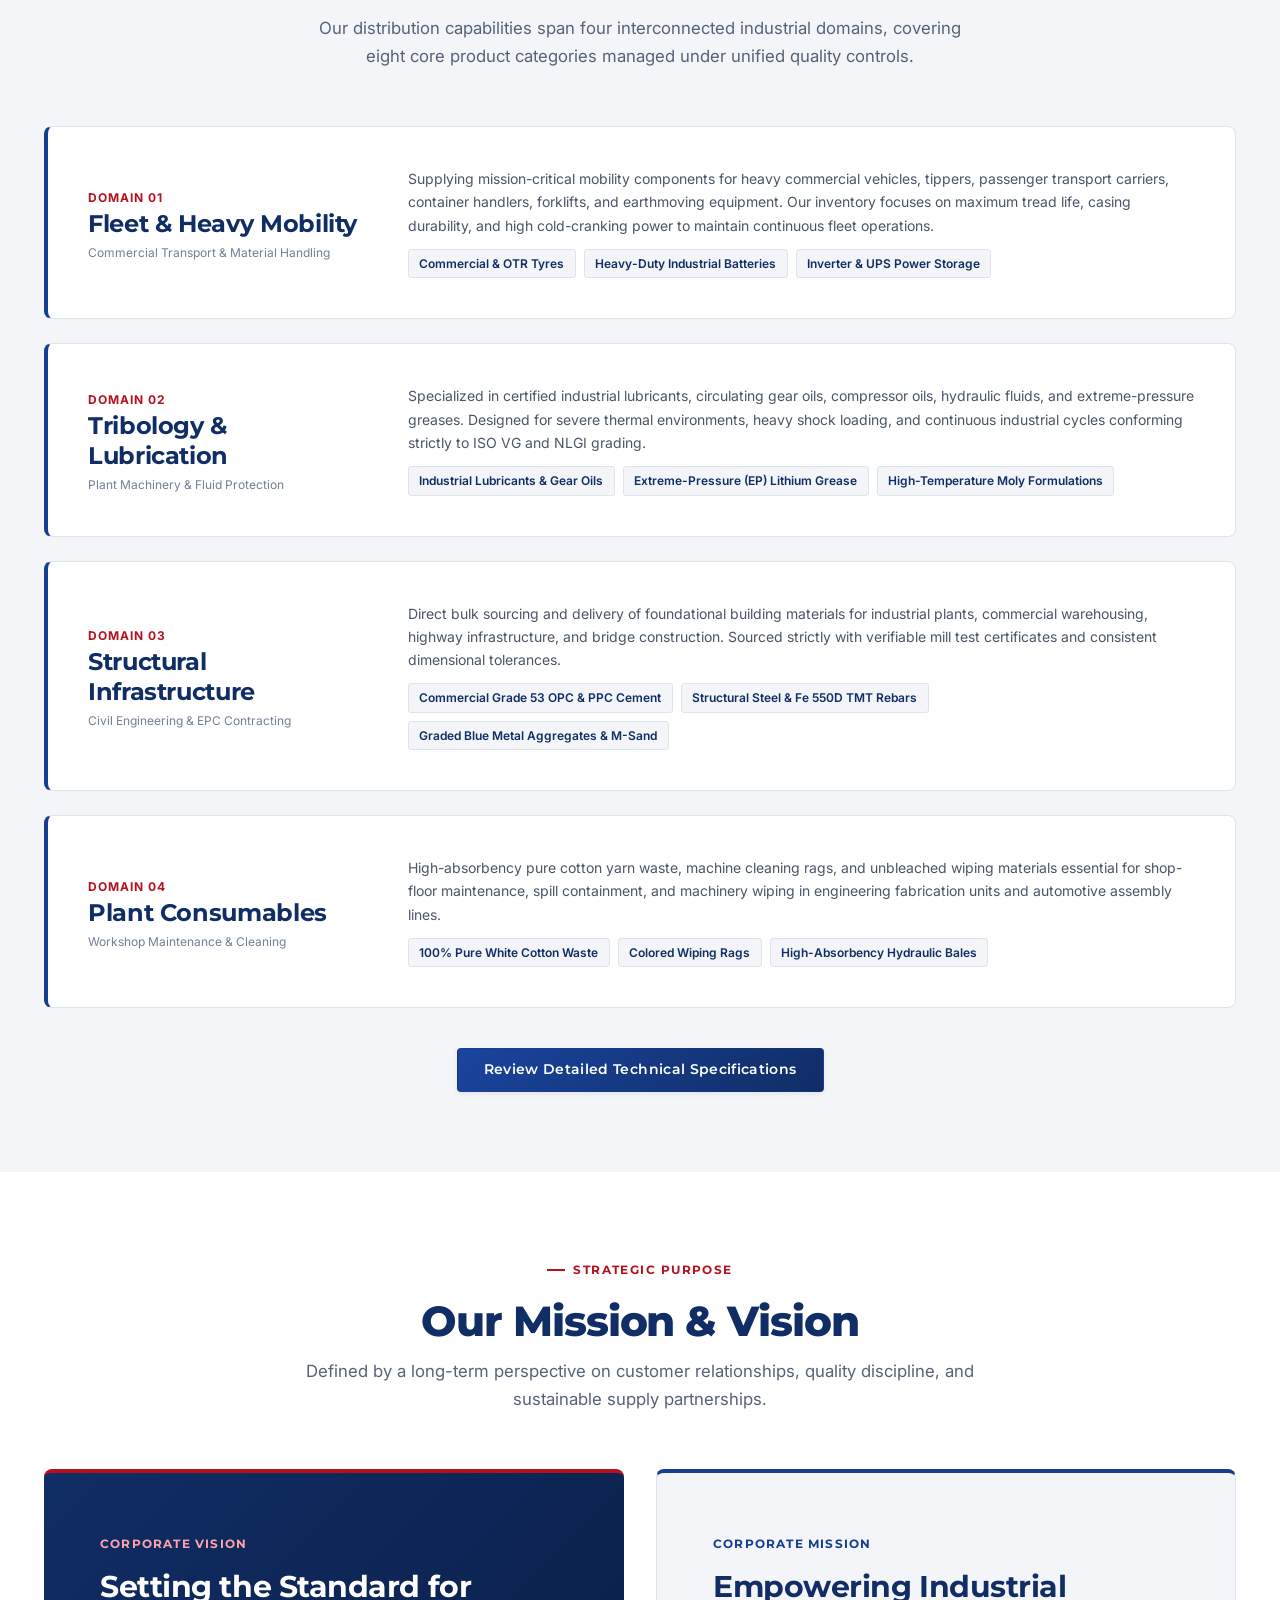
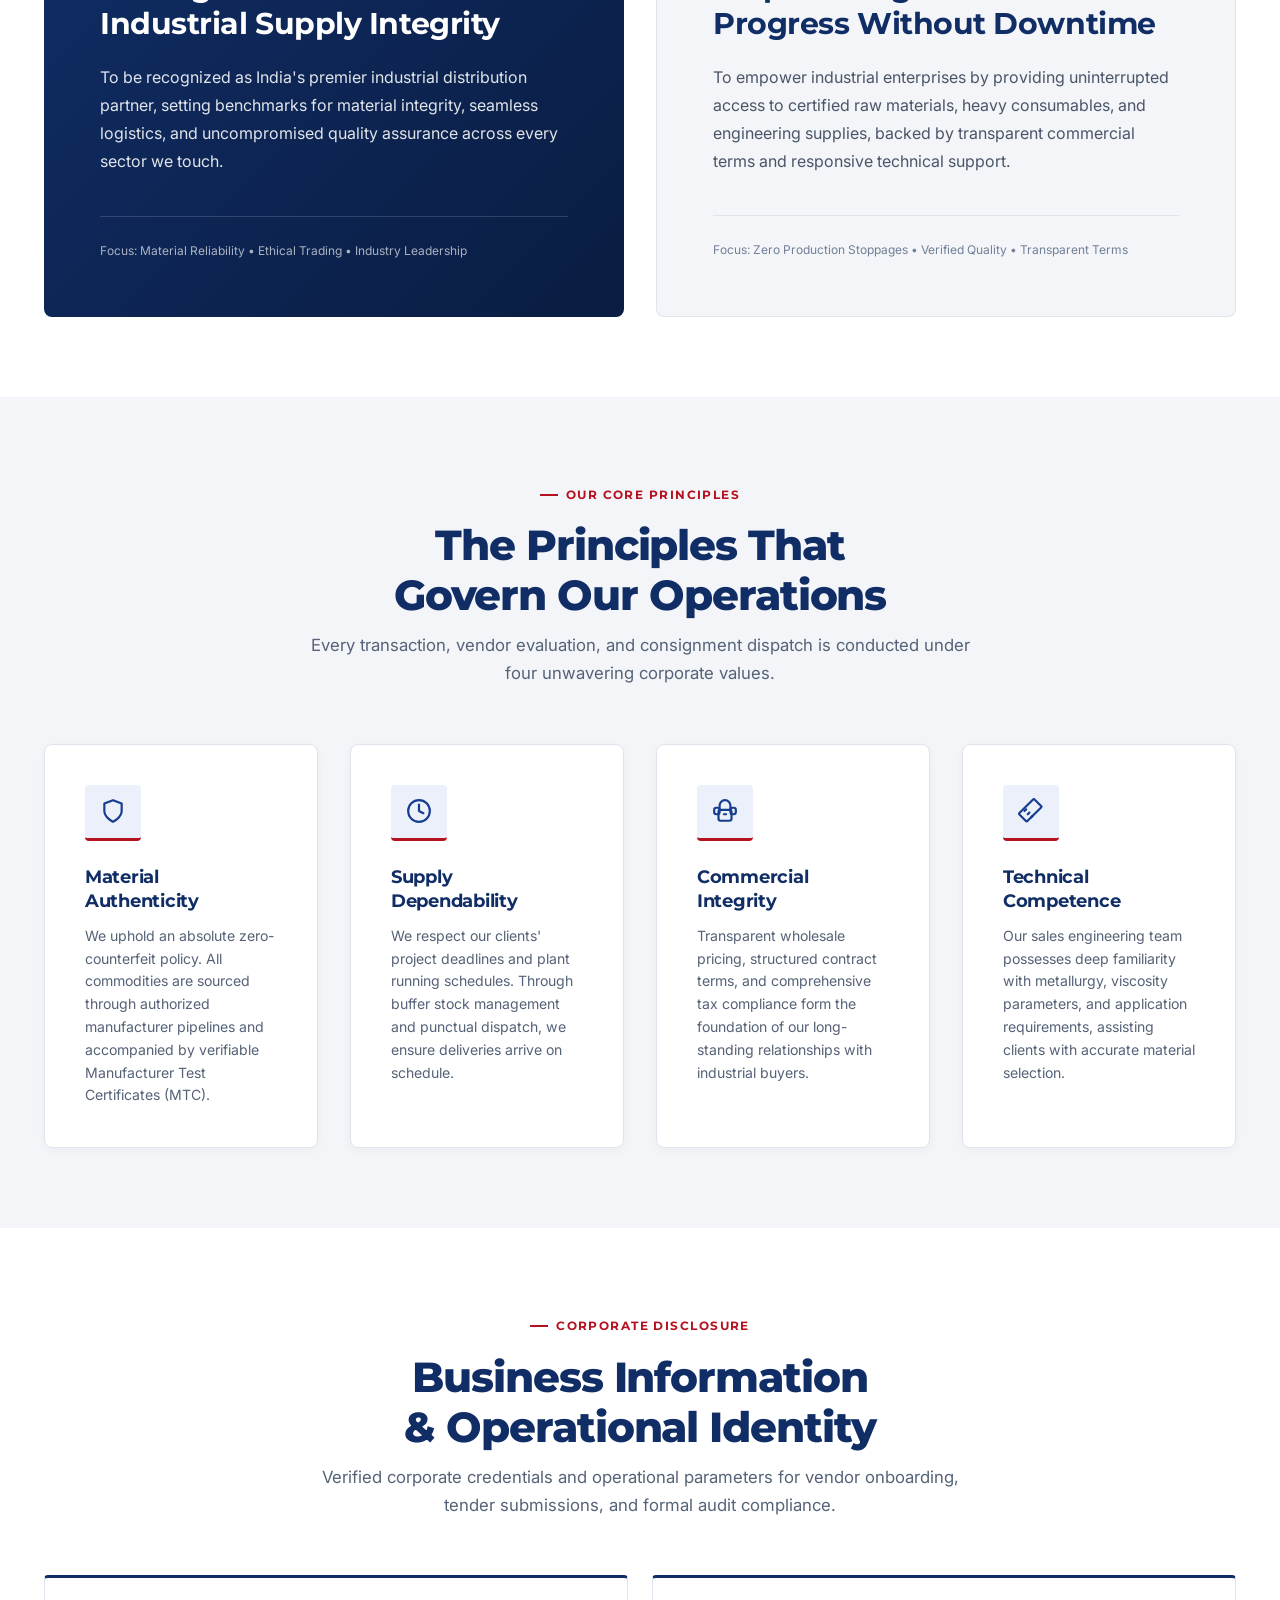
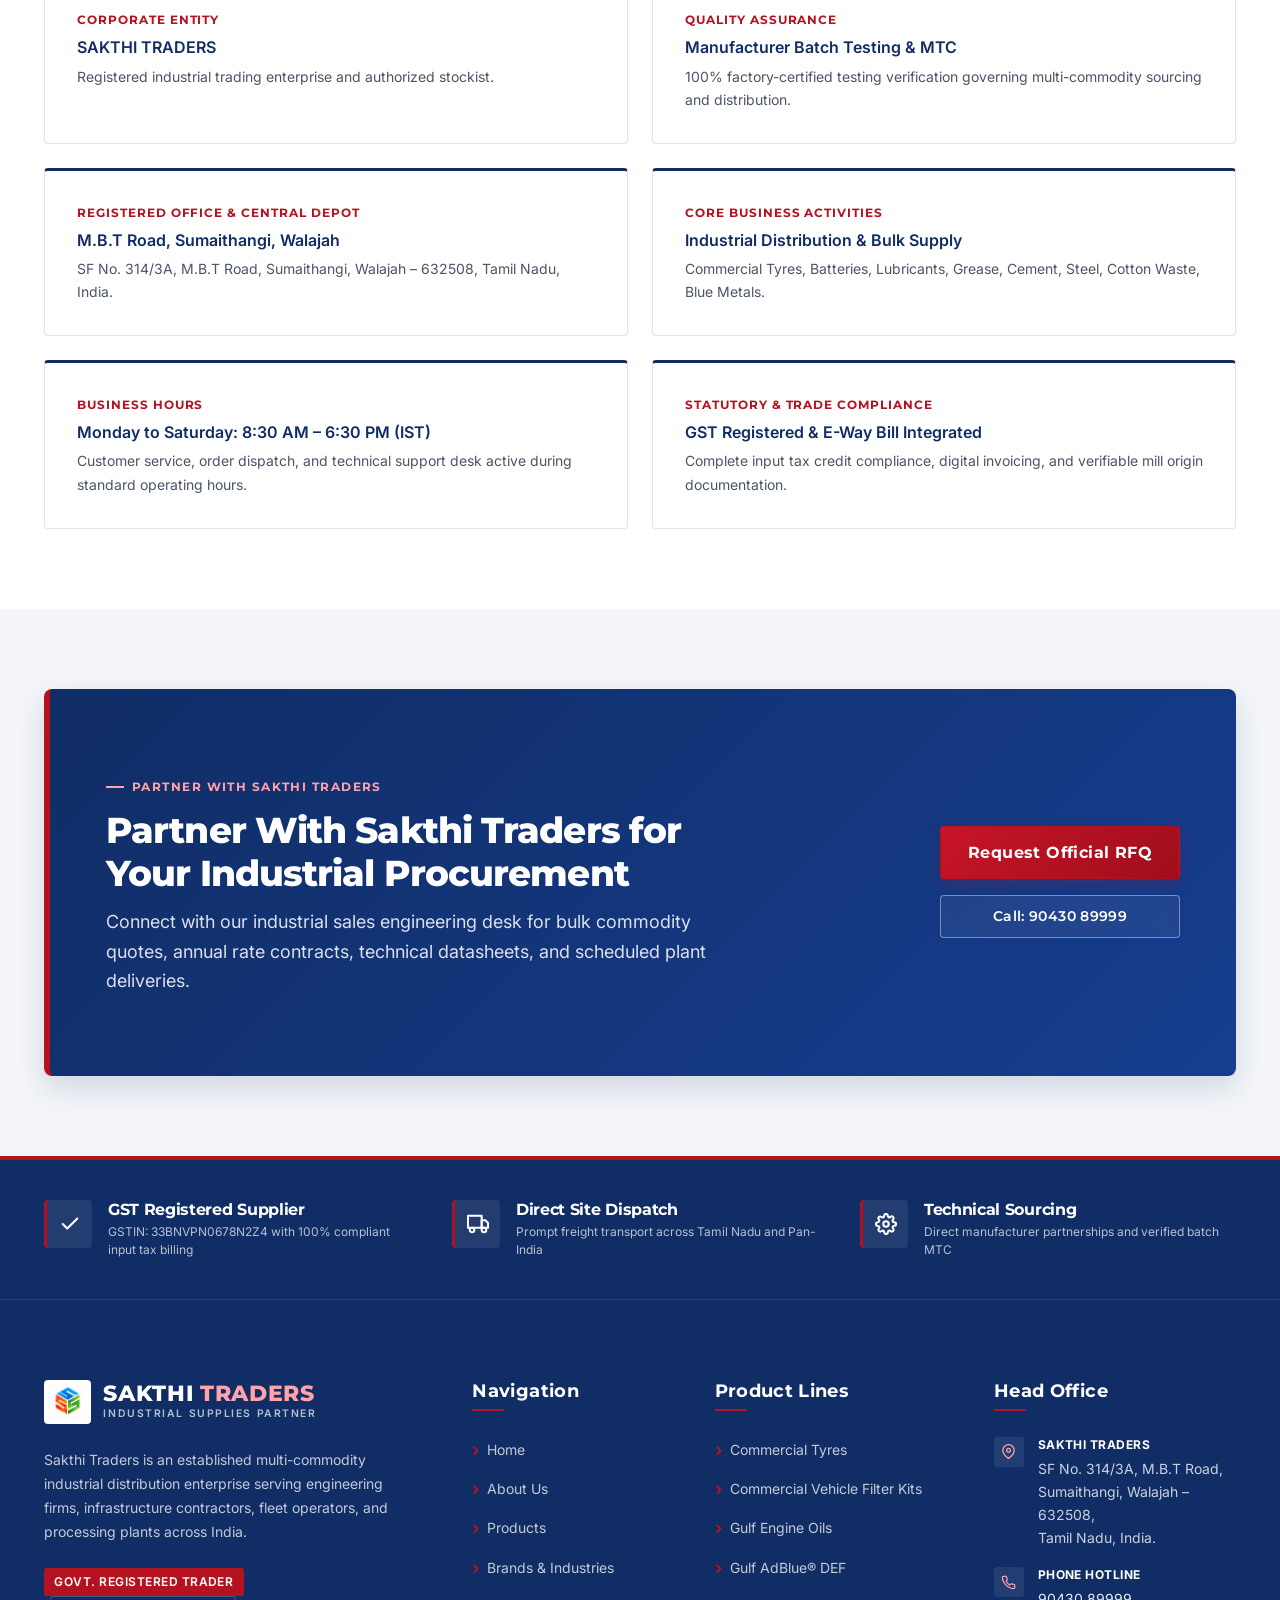
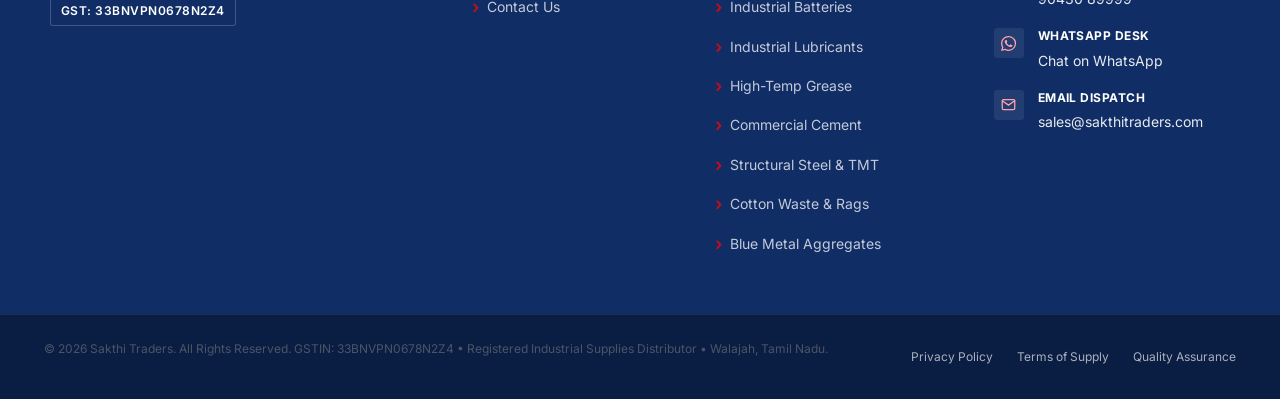
==== commit 85a75f58: "Add Commercial Vehicle Filter Kits, Gulf Oil, and Gulf AdBlue DEF with in-depth technical analysis a" ====
--- a/about.html
+++ b/about.html
@@ -500,6 +500,9 @@
           <h4>Product Lines</h4>
           <ul class="footer-links">
             <li><a href="products.html#tyres">Commercial Tyres</a></li>
+            <li><a href="products.html#filter-kits">Commercial Vehicle Filter Kits</a></li>
+            <li><a href="products.html#gulf-oil">Gulf Engine Oils</a></li>
+            <li><a href="products.html#adblue">Gulf AdBlue&reg; DEF</a></li>
             <li><a href="products.html#batteries">Industrial Batteries</a></li>
             <li><a href="products.html#lubricants">Industrial Lubricants</a></li>
             <li><a href="products.html#grease">High-Temp Grease</a></li>
--- a/css/style.css
+++ b/css/style.css
@@ -6,7 +6,7 @@
 /* --------------------------------------------------------------------------
    1. Google Fonts Import
    -------------------------------------------------------------------------- */
-@import url('https://fonts.googleapis.com/css2?family=Inter:wght@300;400;500;600;700&family=Montserrat:ital,wght@0,500;0,600;0,700;0,800;1,700&display=swap');
+@import url('https://fonts.googleapis.com/css2?family=Inter:wght@300;400;500;600;700&family=Manrope:wght@500;600;700;800&family=Montserrat:ital,wght@0,500;0,600;0,700;0,800;1,700&display=swap');
 
 /* --------------------------------------------------------------------------
    2. Design Tokens & CSS Variables
@@ -31,6 +31,16 @@
   --color-charcoal-light: #4A5568;
   --color-charcoal-muted: #718096;
 
+  /* Premium Industrial Supply Divisions Design Tokens */
+  --color-industrial-navy: #071B3A;
+  --color-industrial-royal: #1646A0;
+  --color-industrial-crimson: #E51B32;
+  --color-industrial-crimson-hover: #C81427;
+  --color-industrial-grey: #F3F5F8;
+  --color-industrial-text: #102B55;
+  --color-industrial-desc: #4A5870;
+  --font-heading-manrope: 'Manrope', 'Montserrat', -apple-system, BlinkMacSystemFont, 'Segoe UI', Roboto, sans-serif;
+
   /* Typography Tokens */
   --font-heading: 'Montserrat', -apple-system, BlinkMacSystemFont, 'Segoe UI', Roboto, sans-serif;
   --font-body: 'Inter', -apple-system, BlinkMacSystemFont, 'Segoe UI', Roboto, sans-serif;
@@ -399,11 +409,21 @@
 .section-title {
   margin-top: var(--space-3xs);
   margin-bottom: var(--space-xs);
+  font-size: clamp(1.95rem, 3.2vw + 0.5rem, 2.65rem);
+  font-weight: 800;
+  letter-spacing: -0.025em;
+  line-height: 1.18;
+  color: var(--color-navy);
 }
 
 .section-subtitle {
-  font-size: var(--text-md);
-  color: var(--color-charcoal-light);
+  font-size: 1.05rem;
+  color: #556277;
+  line-height: 1.65;
+  font-weight: 400;
+  max-width: 680px;
+  margin-left: auto;
+  margin-right: auto;
 }
 
 /* --------------------------------------------------------------------------
@@ -956,133 +976,475 @@
 }
 
 /* --------------------------------------------------------------------------
-   10. Product Card Styles
+   10. Industrial Supply Divisions & Premium Product Cards System
    -------------------------------------------------------------------------- */
+.section--divisions {
+  background-color: var(--color-industrial-grey);
+  padding: 5.5rem 0;
+  position: relative;
+}
+
+.container--divisions {
+  max-width: 1300px;
+  width: 100%;
+  margin-left: auto;
+  margin-right: auto;
+  padding-left: 1.5rem;
+  padding-right: 1.5rem;
+}
+
+/* Section Header */
+.divisions-header {
+  margin-bottom: 3.5rem;
+  text-align: center;
+  max-width: 780px;
+  margin-left: auto;
+  margin-right: auto;
+}
+
+.divisions-eyebrow {
+  display: inline-flex;
+  align-items: center;
+  gap: 0.6rem;
+  font-family: var(--font-heading-manrope);
+  font-size: 0.76rem;
+  font-weight: 800;
+  letter-spacing: 0.16em;
+  text-transform: uppercase;
+  color: var(--color-industrial-crimson);
+  margin-bottom: 0.75rem;
+}
+
+.divisions-eyebrow::before {
+  content: "";
+  display: inline-block;
+  width: 22px;
+  height: 2px;
+  background-color: var(--color-industrial-crimson);
+}
+
+.divisions-title {
+  font-family: var(--font-heading-manrope);
+  font-size: clamp(2.1rem, 3.6vw, 2.75rem);
+  font-weight: 800;
+  line-height: 1.18;
+  letter-spacing: -0.03em;
+  color: var(--color-industrial-navy);
+  margin-bottom: 1rem;
+}
+
+.divisions-title__accent {
+  color: var(--color-industrial-crimson);
+  position: relative;
+  display: inline-block;
+}
+
+.divisions-subtitle {
+  font-family: var(--font-body);
+  font-size: 1.05rem;
+  line-height: 1.65;
+  color: var(--color-industrial-desc);
+  font-weight: 400;
+  max-width: 680px;
+  margin-left: auto;
+  margin-right: auto;
+}
+
+/* Product Showcase Grid (4 Columns Desktop, 2 Tablet, 1 Mobile) */
+.product-grid-4 {
+  display: grid;
+  grid-template-columns: repeat(4, 1fr);
+  gap: 1.5rem;
+  margin-bottom: 3.25rem;
+}
+
+/* Premium Product Card Structure */
 .product-card {
-  background-color: var(--color-white);
-  border: 1px solid var(--color-border);
-  border-radius: var(--radius-md);
+  background-color: #FFFFFF;
+  border-radius: 16px;
+  border: 1px solid rgba(7, 27, 58, 0.08);
+  box-shadow: 0 4px 20px -2px rgba(7, 27, 58, 0.06), 0 2px 6px -1px rgba(0, 0, 0, 0.03);
   overflow: hidden;
   display: flex;
   flex-direction: column;
-  transition: all var(--transition-normal);
+  height: 100%;
   position: relative;
-  box-shadow: 0 2px 6px rgba(16, 45, 101, 0.04);
+  transition: transform 0.35s cubic-bezier(0.16, 1, 0.3, 1),
+              box-shadow 0.35s cubic-bezier(0.16, 1, 0.3, 1),
+              border-color 0.35s ease;
+}
+
+/* Subtle top blue/crimson glow accent line on hover */
+.product-card::before {
+  content: "";
+  position: absolute;
+  top: 0;
+  left: 0;
+  right: 0;
+  height: 3px;
+  background: linear-gradient(90deg, var(--color-industrial-royal) 0%, var(--color-industrial-crimson) 100%);
+  opacity: 0;
+  transform: scaleX(0.25);
+  transform-origin: left;
+  transition: opacity 0.35s ease, transform 0.35s cubic-bezier(0.16, 1, 0.3, 1);
+  z-index: 5;
 }
 
 .product-card:hover {
-  transform: translateY(-5px);
-  box-shadow: 0 16px 36px rgba(16, 45, 101, 0.12);
-  border-color: rgba(22, 61, 143, 0.35);
-}
-
-.product-card__image-wrap {
+  transform: translateY(-8px);
+  border-color: rgba(22, 70, 160, 0.35);
+  box-shadow: 0 22px 46px -10px rgba(7, 27, 58, 0.16), 0 8px 20px -4px rgba(22, 70, 160, 0.08);
+}
+
+.product-card:hover::before {
+  opacity: 1;
+  transform: scaleX(1);
+}
+
+/* A. Image Section */
+.product-card__image-box {
   position: relative;
   width: 100%;
-  aspect-ratio: 4 / 3;
-  background-color: var(--color-light-grey);
-  display: flex;
-  align-items: center;
-  justify-content: center;
+  aspect-ratio: 16 / 10;
   overflow: hidden;
-  border-bottom: 1px solid var(--color-border);
-}
-
-.product-card__image-wrap img {
+  background-color: #E2E8F0;
+}
+
+.product-card__image-box img {
   width: 100%;
   height: 100%;
   object-fit: cover;
-  transition: transform 0.4s cubic-bezier(0.16, 1, 0.3, 1);
-}
-
-.product-card:hover .product-card__image-wrap img {
-  transform: scale(1.04);
-}
-
-.product-card__image-placeholder {
-  color: var(--color-charcoal-muted);
-  font-family: var(--font-heading);
-  font-size: var(--text-sm);
-  font-weight: 600;
-  text-align: center;
-  padding: 1rem;
-}
-
+  transition: transform 0.5s cubic-bezier(0.16, 1, 0.3, 1), filter 0.4s ease;
+  display: block;
+}
+
+.product-card:hover .product-card__image-box img {
+  transform: scale(1.08);
+  filter: brightness(1.03);
+}
+
+/* Subtle Dark Gradient Overlay */
+.product-card__overlay {
+  position: absolute;
+  inset: 0;
+  background: linear-gradient(180deg, rgba(7, 27, 58, 0.02) 40%, rgba(7, 27, 58, 0.45) 100%);
+  pointer-events: none;
+}
+
+/* Floating Category Badge at top-left */
 .product-card__badge {
   position: absolute;
-  top: 12px;
-  left: 12px;
-  background-color: var(--color-brand-red);
-  color: var(--color-white);
-  font-family: var(--font-heading);
-  font-size: 0.7rem;
-  font-weight: 700;
-  letter-spacing: 0.05em;
-  text-transform: uppercase;
-  padding: 0.25rem 0.65rem;
-  border-radius: var(--radius-xs);
-  box-shadow: 0 2px 8px rgba(0, 0, 0, 0.2);
-  z-index: 2;
-}
-
-.product-card__body {
-  padding: var(--space-md);
-  display: flex;
-  flex-direction: column;
-  flex-grow: 1;
-}
-
-.product-card__category {
-  font-size: var(--text-xs);
+  top: 14px;
+  left: 14px;
+  background: rgba(7, 27, 58, 0.88);
+  color: #FFFFFF;
+  font-family: var(--font-heading-manrope);
+  font-size: 0.68rem;
   font-weight: 700;
   letter-spacing: 0.08em;
   text-transform: uppercase;
-  color: var(--color-royal);
-  margin-bottom: var(--space-2xs);
+  padding: 0.35rem 0.75rem;
+  border-radius: 6px;
+  border: 1px solid rgba(255, 255, 255, 0.16);
+  backdrop-filter: blur(8px);
+  -webkit-backdrop-filter: blur(8px);
+  box-shadow: 0 4px 12px rgba(0, 0, 0, 0.25);
+  z-index: 3;
+  transition: transform 0.3s ease, background-color 0.3s ease;
+}
+
+.product-card:hover .product-card__badge {
+  background: rgba(7, 27, 58, 0.95);
+  transform: translateY(-1px);
+}
+
+/* B. Content Section */
+.product-card__content {
+  padding: 1.5rem 1.4rem 1.35rem;
+  display: flex;
+  flex-direction: column;
+  flex-grow: 1;
+  position: relative;
+  z-index: 1;
+}
+
+/* Title Row with Red Vertical Accent */
+.product-card__title-row {
+  display: flex;
+  align-items: flex-start;
+  gap: 0.65rem;
+  margin-bottom: 0.65rem;
+}
+
+.product-card__accent-bar {
+  width: 3.5px;
+  height: 1.25em;
+  background-color: var(--color-industrial-crimson);
+  border-radius: 2px;
+  flex-shrink: 0;
+  margin-top: 3px;
+  transition: height 0.3s ease, background-color 0.3s ease;
 }
 
 .product-card__title {
-  font-size: var(--text-lg);
+  font-family: var(--font-heading-manrope);
+  font-size: 1.125rem;
+  font-weight: 800;
+  line-height: 1.3;
+  color: var(--color-industrial-navy);
+  letter-spacing: -0.015em;
+  margin-bottom: 0;
+  transition: color 0.25s ease;
+}
+
+.product-card:hover .product-card__title {
+  color: var(--color-industrial-royal);
+}
+
+/* Short Professional Description */
+.product-card__desc {
+  font-family: var(--font-body);
+  font-size: 0.86rem;
+  line-height: 1.58;
+  color: var(--color-industrial-desc);
+  margin-bottom: 1.25rem;
+  flex-grow: 1;
+  text-align: left;
+}
+
+/* Action Row (Explore Products Link with Arrow) */
+.product-card__action-row {
+  margin-top: auto;
+  padding-top: 0.85rem;
+  border-top: 1px solid rgba(7, 27, 58, 0.06);
+}
+
+.product-card__link {
+  display: inline-flex;
+  align-items: center;
+  gap: 0.5rem;
+  font-family: var(--font-heading-manrope);
+  font-size: 0.84rem;
   font-weight: 700;
-  margin-bottom: var(--space-xs);
-  color: var(--color-navy);
-  letter-spacing: -0.01em;
-}
-
-.product-card__desc {
-  font-size: var(--text-sm);
-  color: var(--color-charcoal-light);
-  margin-bottom: var(--space-md);
+  color: var(--color-industrial-navy);
+  text-decoration: none;
+  transition: color 0.25s ease, gap 0.25s ease;
+}
+
+.product-card__arrow {
+  width: 16px;
+  height: 16px;
+  stroke: currentColor;
+  stroke-width: 2.5;
+  transition: transform 0.28s cubic-bezier(0.16, 1, 0.3, 1), stroke 0.25s ease;
+}
+
+.product-card:hover .product-card__link {
+  color: var(--color-industrial-royal);
+  gap: 0.65rem;
+}
+
+.product-card:hover .product-card__arrow {
+  transform: translateX(4px);
+  stroke: var(--color-industrial-crimson);
+}
+
+/* Decorative Background Watermark */
+.product-card__watermark {
+  position: absolute;
+  right: 8px;
+  bottom: 8px;
+  width: 76px;
+  height: 76px;
+  opacity: 0.035;
+  color: var(--color-industrial-navy);
+  pointer-events: none;
+  z-index: -1;
+  transition: opacity 0.4s ease, transform 0.4s cubic-bezier(0.16, 1, 0.3, 1), color 0.4s ease;
+}
+
+.product-card__watermark svg {
+  width: 100%;
+  height: 100%;
+}
+
+.product-card:hover .product-card__watermark {
+  opacity: 0.075;
+  transform: scale(1.1) rotate(-4deg);
+  color: var(--color-industrial-royal);
+}
+
+/* --------------------------------------------------------------------------
+   Bottom Trust Section (Premium Horizontal Panel)
+   -------------------------------------------------------------------------- */
+.divisions-trust-panel {
+  background: linear-gradient(135deg, #071B3A 0%, #0F2D5E 100%);
+  border: 1px solid rgba(255, 255, 255, 0.12);
+  border-radius: 16px;
+  padding: 1.5rem 2rem;
+  display: flex;
+  align-items: center;
+  justify-content: space-between;
+  gap: 1.5rem;
+  box-shadow: 0 16px 36px -4px rgba(7, 27, 58, 0.18), 0 4px 12px rgba(0, 0, 0, 0.06);
+  position: relative;
+  overflow: hidden;
+  margin-top: 1rem;
+}
+
+.divisions-trust-panel::before {
+  content: "";
+  position: absolute;
+  top: 0;
+  left: 0;
+  width: 5px;
+  bottom: 0;
+  background-color: var(--color-industrial-crimson);
+}
+
+.divisions-trust-items {
+  display: flex;
+  align-items: center;
+  justify-content: space-between;
   flex-grow: 1;
-  line-height: 1.6;
-}
-
-.product-card__specs {
-  border-top: 1px solid var(--color-border);
-  padding-top: var(--space-xs);
-  margin-bottom: var(--space-md);
-}
-
-.product-spec-item {
-  display: flex;
-  justify-content: space-between;
-  font-size: var(--text-xs);
-  padding: 0.25rem 0;
-  color: var(--color-charcoal-light);
-}
-
-.product-spec-item strong {
-  color: var(--color-charcoal);
-  font-weight: 600;
-}
-
-.product-card__footer {
-  display: flex;
-  align-items: center;
-  justify-content: space-between;
-  border-top: 1px solid var(--color-border);
-  padding-top: var(--space-sm);
-  margin-top: auto;
+  gap: 1.5rem;
+}
+
+.divisions-trust-item {
+  display: flex;
+  align-items: center;
+  gap: 0.85rem;
+}
+
+.divisions-trust-icon {
+  width: 42px;
+  height: 42px;
+  border-radius: 10px;
+  background: rgba(255, 255, 255, 0.08);
+  border: 1px solid rgba(255, 255, 255, 0.15);
+  display: flex;
+  align-items: center;
+  justify-content: center;
+  color: #FFFFFF;
+  flex-shrink: 0;
+  transition: transform 0.3s ease, background-color 0.3s ease;
+}
+
+.divisions-trust-item:hover .divisions-trust-icon {
+  transform: translateY(-2px);
+  background: rgba(22, 70, 160, 0.35);
+  border-color: rgba(255, 255, 255, 0.3);
+}
+
+.divisions-trust-icon svg {
+  width: 20px;
+  height: 20px;
+  stroke: #FFFFFF;
+}
+
+.divisions-trust-text {
+  display: flex;
+  flex-direction: column;
+}
+
+.divisions-trust-text strong {
+  font-family: var(--font-heading-manrope);
+  font-size: 0.92rem;
+  font-weight: 700;
+  color: #FFFFFF;
+  line-height: 1.25;
+}
+
+.divisions-trust-text span {
+  font-family: var(--font-body);
+  font-size: 0.76rem;
+  color: rgba(255, 255, 255, 0.72);
+  line-height: 1.35;
+}
+
+.divisions-trust-divider {
+  width: 1px;
+  height: 38px;
+  background: rgba(255, 255, 255, 0.12);
+  flex-shrink: 0;
+}
+
+.divisions-trust-action {
+  flex-shrink: 0;
+}
+
+.btn-crimson-cta {
+  background-color: var(--color-industrial-crimson);
+  color: #FFFFFF !important;
+  font-family: var(--font-heading-manrope);
+  font-size: 0.88rem;
+  font-weight: 700;
+  letter-spacing: 0.02em;
+  padding: 0.85rem 1.75rem;
+  border-radius: 9999px;
+  display: inline-flex;
+  align-items: center;
+  gap: 0.5rem;
+  border: 1.5px solid transparent;
+  text-decoration: none;
+  box-shadow: 0 4px 14px rgba(229, 27, 50, 0.32);
+  transition: all 0.28s cubic-bezier(0.16, 1, 0.3, 1);
+  white-space: nowrap;
+}
+
+.btn-crimson-cta:hover {
+  background-color: var(--color-industrial-crimson-hover);
+  transform: translateY(-2px);
+  box-shadow: 0 8px 22px rgba(229, 27, 50, 0.45);
+  color: #FFFFFF !important;
+}
+
+.btn-crimson-cta .icon-svg {
+  transition: transform 0.25s ease;
+}
+
+.btn-crimson-cta:hover .icon-svg {
+  transform: translateX(4px);
+}
+
+/* Secondary Technical Catalogue Link Hint */
+.divisions-catalog-hint {
+  display: flex;
+  align-items: center;
+  justify-content: center;
+  gap: 0.75rem;
+  margin-top: 1.75rem;
+  font-size: 0.86rem;
+  color: var(--color-industrial-desc);
+  text-align: center;
+  flex-wrap: wrap;
+}
+
+.divisions-catalog-link {
+  display: inline-flex;
+  align-items: center;
+  gap: 0.4rem;
+  font-family: var(--font-heading-manrope);
+  font-weight: 700;
+  color: var(--color-industrial-royal);
+  text-decoration: none;
+  transition: color 0.2s ease, gap 0.2s ease;
+}
+
+.divisions-catalog-link svg {
+  width: 15px;
+  height: 15px;
+  stroke: currentColor;
+  transition: transform 0.2s ease;
+}
+
+.divisions-catalog-link:hover {
+  color: var(--color-industrial-crimson);
+  gap: 0.55rem;
+}
+
+.divisions-catalog-link:hover svg {
+  transform: translateX(3px);
 }
 
 /* --------------------------------------------------------------------------
@@ -1575,49 +1937,6 @@
   font-weight: 500;
 }
 
-/* Hero Scroll Down Indicator */
-.hero-scroll-indicator {
-  display: flex;
-  align-items: center;
-  justify-content: center;
-  gap: 8px;
-  margin-top: 1.6rem;
-  color: rgba(255, 255, 255, 0.78);
-  font-size: 0.8rem;
-  font-weight: 600;
-  letter-spacing: 0.05em;
-}
-
-.scroll-mouse {
-  width: 18px;
-  height: 26px;
-  border: 2px solid rgba(255, 255, 255, 0.65);
-  border-radius: 12px;
-  display: inline-block;
-  position: relative;
-}
-
-.scroll-wheel {
-  width: 3px;
-  height: 6px;
-  background-color: #FFFFFF;
-  border-radius: 2px;
-  position: absolute;
-  top: 4px;
-  left: 50%;
-  transform: translateX(-50%);
-  animation: scrollBounce 1.6s infinite;
-}
-
-@keyframes scrollBounce {
-  0% { opacity: 1; transform: translate(-50%, 0); }
-  100% { opacity: 0; transform: translate(-50%, 8px); }
-}
-
-.scroll-pipe {
-  color: rgba(255, 255, 255, 0.4);
-}
-
 /* Institutional Sourcing Panel (Hero Right Column) */
 .hero-home__panel {
   background: rgba(10, 29, 66, 0.72);
@@ -1814,16 +2133,19 @@
   border: 1px solid var(--color-border);
   border-radius: var(--radius-md);
   padding: var(--space-xl);
-  transition: all var(--transition-normal);
+  transition: transform 0.35s cubic-bezier(0.16, 1, 0.3, 1),
+              box-shadow 0.35s cubic-bezier(0.16, 1, 0.3, 1),
+              border-color 0.3s ease;
   display: flex;
   flex-direction: column;
   position: relative;
+  box-shadow: 0 3px 10px rgba(16, 45, 101, 0.04);
 }
 
 .feature-card:hover {
-  transform: translateY(-4px);
-  border-color: var(--color-royal);
-  box-shadow: var(--shadow-hover);
+  transform: translateY(-8px);
+  border-color: rgba(24, 119, 242, 0.45);
+  box-shadow: 0 20px 40px -8px rgba(16, 45, 101, 0.16), 0 8px 16px -4px rgba(229, 37, 53, 0.06);
 }
 
 .feature-card__icon {
@@ -1837,32 +2159,45 @@
   margin-bottom: var(--space-md);
   color: var(--color-royal);
   border-bottom: 3px solid var(--color-brand-red);
-  transition: all var(--transition-normal);
+  transition: all 0.3s cubic-bezier(0.16, 1, 0.3, 1);
 }
 
 .feature-card__icon .icon-svg {
   width: 26px;
   height: 26px;
   stroke-width: 2;
+  transition: transform 0.3s ease;
 }
 
 .feature-card:hover .feature-card__icon {
   background-color: var(--color-royal);
   color: var(--color-white);
-  transform: translateY(-2px);
+  transform: translateY(-3px) scale(1.05);
+  box-shadow: 0 8px 20px rgba(24, 119, 242, 0.3);
+}
+
+.feature-card:hover .feature-card__icon .icon-svg {
+  transform: scale(1.08);
 }
 
 .feature-card__title {
-  font-size: var(--text-lg);
+  font-size: 1.15rem;
   font-weight: 700;
+  line-height: 1.3;
   margin-bottom: var(--space-xs);
   color: var(--color-navy);
+  letter-spacing: -0.015em;
+  transition: color 0.25s ease;
+}
+
+.feature-card:hover .feature-card__title {
+  color: var(--color-royal);
 }
 
 .feature-card__desc {
-  font-size: var(--text-sm);
-  color: var(--color-charcoal-light);
-  line-height: 1.65;
+  font-size: 0.88rem;
+  color: #556277;
+  line-height: 1.62;
 }
 
 /* Industry Cards */
@@ -1871,16 +2206,18 @@
   border: 1px solid var(--color-border);
   border-radius: var(--radius-md);
   overflow: hidden;
-  box-shadow: var(--shadow-subtle);
-  transition: all var(--transition-normal);
+  box-shadow: 0 3px 10px rgba(16, 45, 101, 0.04);
+  transition: transform 0.35s cubic-bezier(0.16, 1, 0.3, 1),
+              box-shadow 0.35s cubic-bezier(0.16, 1, 0.3, 1),
+              border-color 0.3s ease;
   display: flex;
   flex-direction: column;
 }
 
 .industry-card:hover {
-  transform: translateY(-4px);
-  box-shadow: var(--shadow-hover);
-  border-color: var(--color-royal);
+  transform: translateY(-8px);
+  box-shadow: 0 20px 40px -8px rgba(16, 45, 101, 0.16);
+  border-color: rgba(24, 119, 242, 0.4);
 }
 
 .industry-card__header {
@@ -2352,13 +2689,6 @@
   opacity: 0.35;
   line-height: 1;
   margin-bottom: var(--space-2xs);
-}
-
-/* Product Grid 4 Columns */
-.product-grid-4 {
-  display: grid;
-  grid-template-columns: repeat(4, 1fr);
-  gap: var(--space-lg);
 }
 
 /* Brand Showcase Grid (8 Authenticated Principal Brands) */
@@ -2980,9 +3310,7 @@
     font-size: 0.78rem;
     line-height: 1.45;
     margin-bottom: 0;
-    text-align: justify;
-    text-justify: inter-word;
-    hyphens: auto;
+    text-align: center;
   }
 
   .eyebrow {
@@ -2991,7 +3319,7 @@
     margin-bottom: 0.25rem;
   }
 
-  /* Text Alignment Justification across Mobile View */
+  /* Left Text Alignment across Mobile View for Optimal Readability */
   .hero-home__lead,
   .page-banner__lead,
   .product-card__desc,
@@ -3000,10 +3328,11 @@
   .industry-card__body p,
   .info-detail,
   .lead,
-  .footer-desc {
-    text-align: justify;
-    text-justify: inter-word;
-    hyphens: auto;
+  .footer-desc,
+  .cta-banner__lead,
+  p {
+    text-align: left;
+    hyphens: manual;
   }
 
   /* Global Button Wrapping & Touch Sizing */
@@ -3180,10 +3509,9 @@
 
   .hero-home__lead {
     font-size: 0.82rem;
-    line-height: 1.45;
+    line-height: 1.48;
     margin-bottom: 1rem;
-    text-align: justify;
-    text-justify: inter-word;
+    text-align: left;
   }
 
   .hero-home__actions {
@@ -3233,9 +3561,8 @@
 
   .page-banner__lead {
     font-size: 0.8rem;
-    line-height: 1.45;
-    text-align: justify;
-    text-justify: inter-word;
+    line-height: 1.48;
+    text-align: left;
   }
 
   .page-banner--about {
@@ -3266,115 +3593,124 @@
     background-position: center center;
   }
 
-  /* ================= 2-IN-A-ROW (2 COLUMNS) FOR ALL MOBILE SECTIONS ================= */
+  /* ================= 2-IN-A-ROW (2 COLUMNS) FOR OTHER MOBILE SECTIONS ================= */
   
-  /* 1. Product Cards (2 in a row) */
+  /* 1. Industrial Supply Divisions (Single-Column Mobile Layout) */
+  .section--divisions {
+    padding: 3rem 0;
+  }
+
+  .divisions-header {
+    margin-bottom: 2rem;
+  }
+
+  .divisions-eyebrow {
+    font-size: 0.72rem;
+  }
+
+  .divisions-title {
+    font-size: clamp(1.6rem, 5vw, 1.95rem);
+    letter-spacing: -0.02em;
+  }
+
+  .divisions-subtitle {
+    font-size: 0.88rem;
+    line-height: 1.55;
+    padding: 0 0.5rem;
+  }
+
   .product-grid-4 {
     display: grid;
-    grid-template-columns: repeat(2, 1fr);
-    gap: 0.65rem;
+    grid-template-columns: 1fr;
+    gap: 1.35rem;
+    margin-bottom: 2.25rem;
   }
 
   .product-card {
-    display: flex;
+    border-radius: 14px;
+    box-shadow: 0 4px 18px rgba(7, 27, 58, 0.08);
+  }
+
+  .product-card__image-box {
+    aspect-ratio: 16 / 9;
+    max-height: 220px;
+  }
+
+  .product-card__badge {
+    font-size: 0.65rem;
+    padding: 0.3rem 0.65rem;
+    top: 12px;
+    left: 12px;
+  }
+
+  .product-card__content {
+    padding: 1.25rem 1.15rem;
+  }
+
+  .product-card__title {
+    font-size: 1.125rem;
+    line-height: 1.3;
+  }
+
+  .product-card__desc {
+    font-size: 0.86rem;
+    line-height: 1.55;
+    margin-bottom: 1rem;
+    display: block;
+    -webkit-line-clamp: unset;
+  }
+
+  .product-card__action-row {
+    padding-top: 0.75rem;
+  }
+
+  /* Bottom Trust Section Mobile Layout */
+  .divisions-trust-panel {
     flex-direction: column;
-    justify-content: space-between;
-    height: 100%;
-    border-radius: var(--radius-sm);
-  }
-
-  .product-card__image-wrap {
-    aspect-ratio: 16 / 10;
-    max-height: 105px;
-  }
-
-  .product-card__badge {
-    font-size: 0.58rem;
-    padding: 0.15rem 0.35rem;
-    top: 6px;
-    left: 6px;
-  }
-
-  .product-card__body {
-    padding: 0.65rem 0.55rem;
-    display: flex;
-    flex-direction: column;
-    flex-grow: 1;
-  }
-
-  .product-card__category {
-    font-size: 0.58rem;
-    letter-spacing: 0.04em;
-    margin-bottom: 0.15rem;
-  }
-
-  .product-card__title {
-    font-size: 0.82rem;
-    line-height: 1.2;
-    margin-bottom: 0.25rem;
-    font-weight: 700;
-  }
-
-  .product-card__desc {
-    font-size: 0.68rem;
-    line-height: 1.35;
-    margin-bottom: 0.35rem;
-    text-align: justify;
-    text-justify: inter-word;
-    display: -webkit-box;
-    -webkit-line-clamp: 2;
-    -webkit-box-orient: vertical;
-    overflow: hidden;
-  }
-
-  .product-card__specs {
-    margin-bottom: 0.35rem;
-    padding-top: 0.25rem;
-    border-top: 1px solid var(--color-border);
-  }
-
-  .product-spec-item {
-    font-size: 0.6rem;
-    padding: 0.15rem 0;
-    flex-direction: column;
-    align-items: flex-start;
-    gap: 0.1rem;
-  }
-
-  .product-spec-item span {
-    font-size: 0.58rem;
-    color: var(--color-charcoal-muted);
-  }
-
-  .product-spec-item strong {
-    font-size: 0.62rem;
-    color: var(--color-navy);
-  }
-
-  .product-card__footer {
-    padding-top: 0.35rem;
-    gap: 0.25rem;
+    padding: 1.5rem 1.25rem;
+    gap: 1.35rem;
+    align-items: stretch;
+    border-radius: 14px;
+  }
+
+  .divisions-trust-items {
     flex-direction: column;
     align-items: stretch;
-    margin-top: auto;
-    border-top: 1px solid var(--color-border);
-  }
-
-  .product-card__footer .badge {
-    font-size: 0.55rem;
-    padding: 0.15rem 0.25rem;
-    text-align: center;
-  }
-
-  .product-card__footer .btn {
-    font-size: 0.68rem;
-    padding: 0.35rem 0.45rem;
+    gap: 1.1rem;
+  }
+
+  .divisions-trust-divider {
+    display: none;
+  }
+
+  .divisions-trust-item {
+    gap: 0.85rem;
+  }
+
+  .divisions-trust-text strong {
+    font-size: 0.95rem;
+  }
+
+  .divisions-trust-text span {
+    font-size: 0.8rem;
+  }
+
+  .divisions-trust-action {
     width: 100%;
-    text-align: center;
-    min-height: 30px;
-    display: flex;
-    align-items: center;
+    margin-top: 0.25rem;
+  }
+
+  .btn-crimson-cta {
+    width: 100%;
     justify-content: center;
+    padding: 0.85rem 1.5rem;
+    font-size: 0.95rem;
+  }
+
+  .divisions-catalog-hint {
+    margin-top: 1.35rem;
+    font-size: 0.82rem;
+    padding: 0 0.5rem;
   }
 
   /* 2. Grid-4, Grid-3, Grid-2 (2 in a row) */
@@ -3435,8 +3771,7 @@
   .feature-card__desc {
     font-size: 0.68rem;
     line-height: 1.35;
-    text-align: justify;
-    text-justify: inter-word;
+    text-align: left;
   }
 
   /* Industry Cards in Grid-3 (Heavy Engineering, Automotive, Infrastructure) */
@@ -3479,8 +3814,7 @@
   .industry-card__body p {
     font-size: 0.68rem;
     line-height: 1.35;
-    text-align: justify;
-    text-justify: inter-word;
+    text-align: left;
   }
 
   .industry-card__list {
@@ -3508,8 +3842,7 @@
   .grid-2 > div p {
     font-size: 0.68rem !important;
     line-height: 1.35 !important;
-    text-align: justify !important;
-    text-justify: inter-word !important;
+    text-align: left !important;
   }
 
   /* Contact Page Info Cards in Grid-3 */
@@ -3541,8 +3874,7 @@
     font-size: 0.68rem !important;
     line-height: 1.35 !important;
     margin-bottom: 0.4rem !important;
-    text-align: justify !important;
-    text-justify: inter-word !important;
+    text-align: left !important;
   }
 
   .grid-3 > div .btn {
@@ -3593,8 +3925,7 @@
     font-size: 0.68rem;
     line-height: 1.35;
     margin-bottom: 0.35rem;
-    text-align: justify;
-    text-justify: inter-word;
+    text-align: left;
     display: -webkit-box;
     -webkit-line-clamp: 2;
     -webkit-box-orient: vertical;
@@ -3754,8 +4085,7 @@
   .sub-spec-item span {
     font-size: 0.6rem;
     line-height: 1.3;
-    text-align: justify;
-    text-justify: inter-word;
+    text-align: left;
     display: block;
   }
 
@@ -3783,8 +4113,7 @@
   .info-detail {
     font-size: 0.65rem;
     line-height: 1.35;
-    text-align: justify;
-    text-justify: inter-word;
+    text-align: left;
   }
 
   /* 8. Footer Grid (2 in a row) */
@@ -3811,8 +4140,7 @@
   .footer-desc {
     font-size: 0.72rem;
     line-height: 1.4;
-    text-align: justify;
-    text-justify: inter-word;
+    text-align: left;
   }
 
   /* RFQ Form Elements */
@@ -3878,8 +4206,7 @@
   .cta-banner__lead {
     font-size: 0.78rem;
     margin-bottom: 1rem;
-    text-align: justify;
-    text-justify: inter-word;
+    text-align: left;
   }
 
   .footer-bottom__container {
@@ -3964,7 +4291,11 @@
     padding-bottom: 1.75rem;
   }
 
-  .product-grid-4,
+  .product-grid-4 {
+    grid-template-columns: 1fr;
+    gap: 1.15rem;
+  }
+
   .brand-grid-4,
   .brand-partner-grid,
   .grid-4,
@@ -4004,3 +4335,18 @@
   }
 }
 
+/* --------------------------------------------------------------------------
+   14. Accessibility: Reduced Motion
+   -------------------------------------------------------------------------- */
+@media (prefers-reduced-motion: reduce) {
+  *,
+  *::before,
+  *::after {
+    animation-duration: 0.01ms !important;
+    animation-iteration-count: 1 !important;
+    transition-duration: 0.01ms !important;
+    scroll-behavior: auto !important;
+  }
+}
+
+
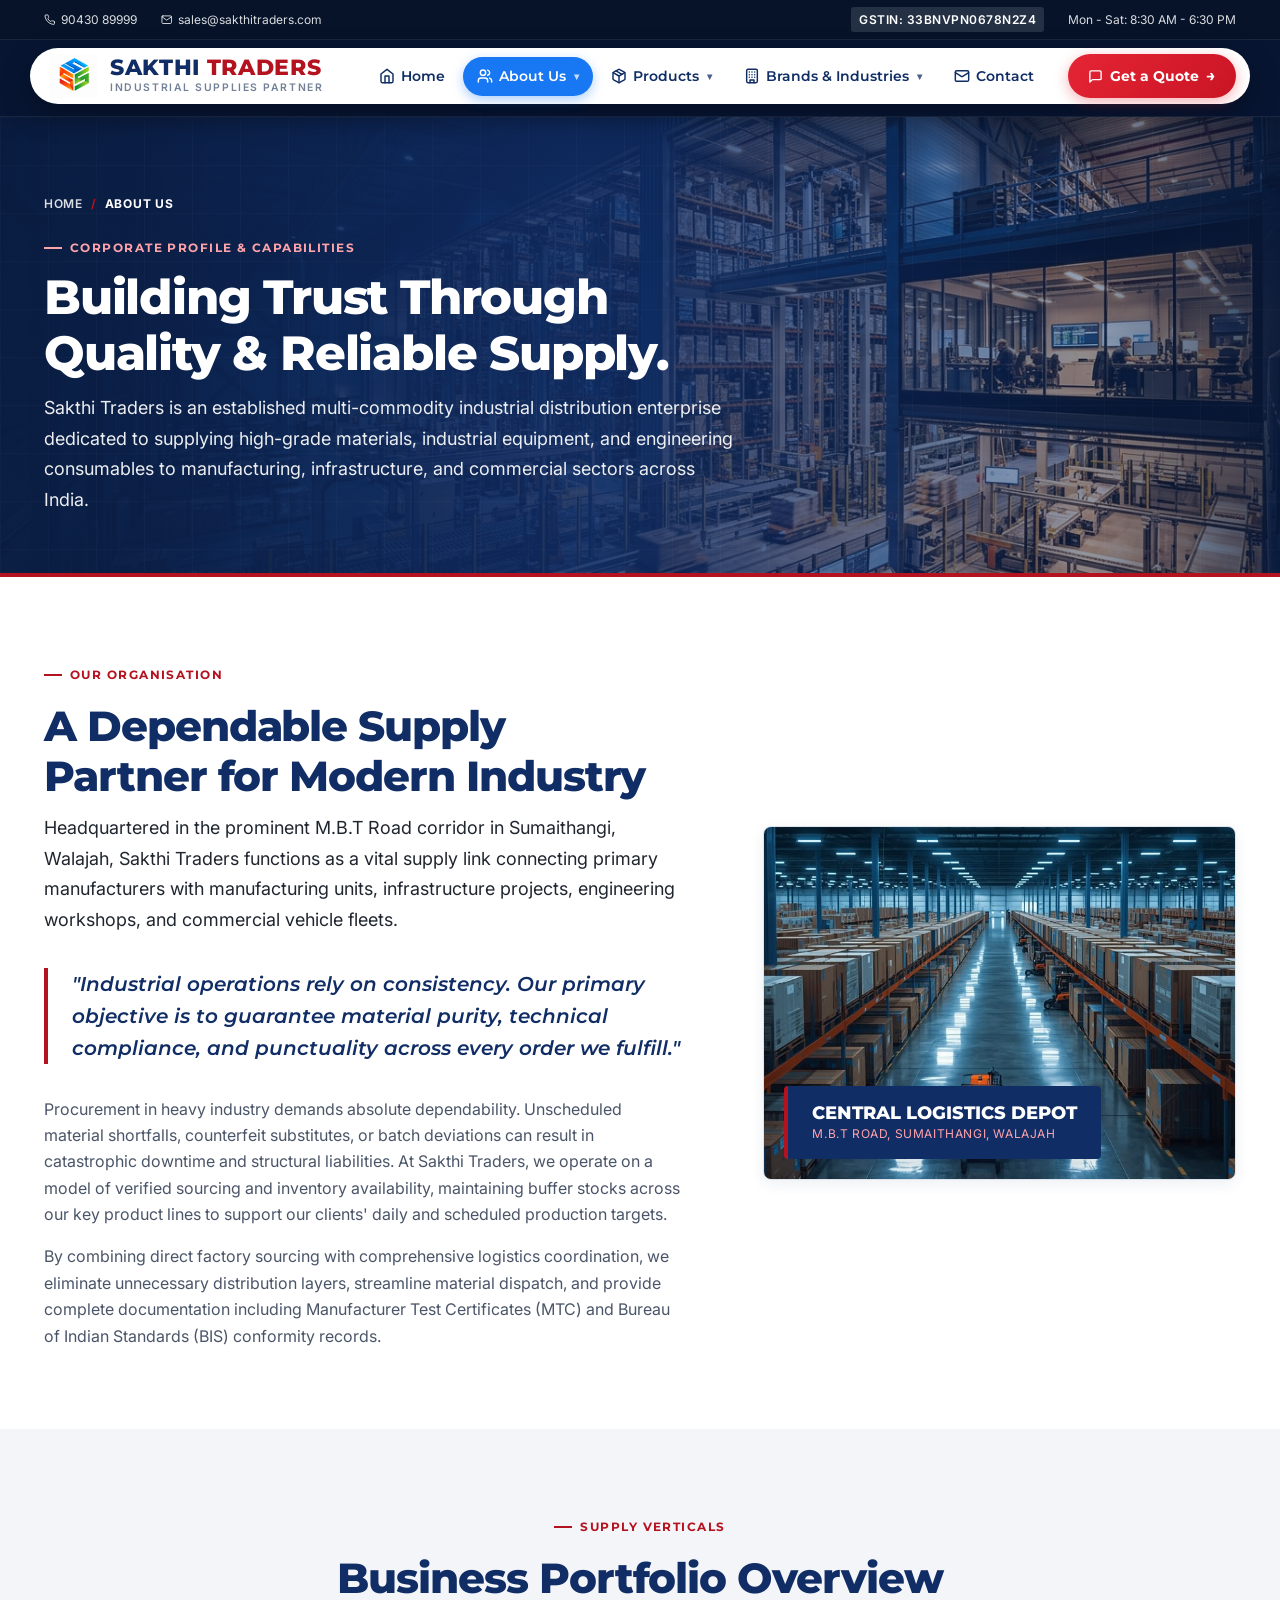
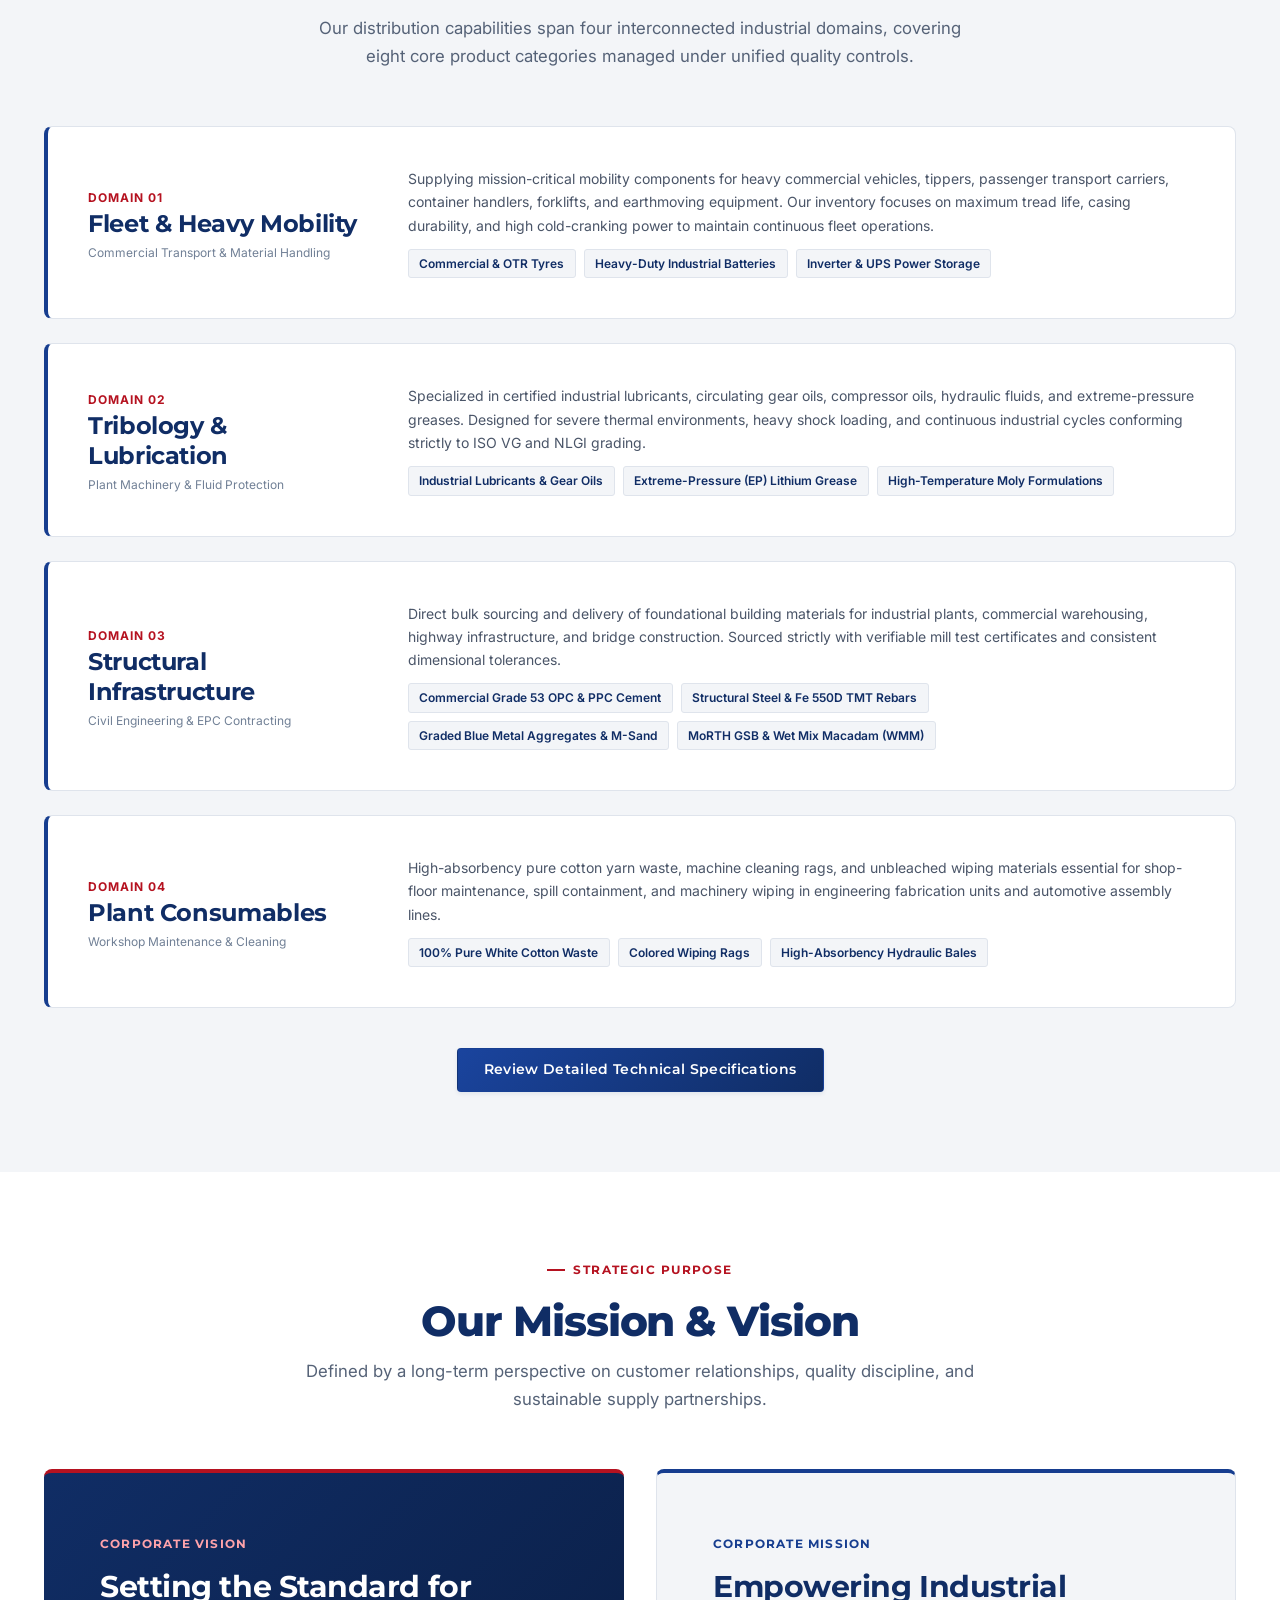
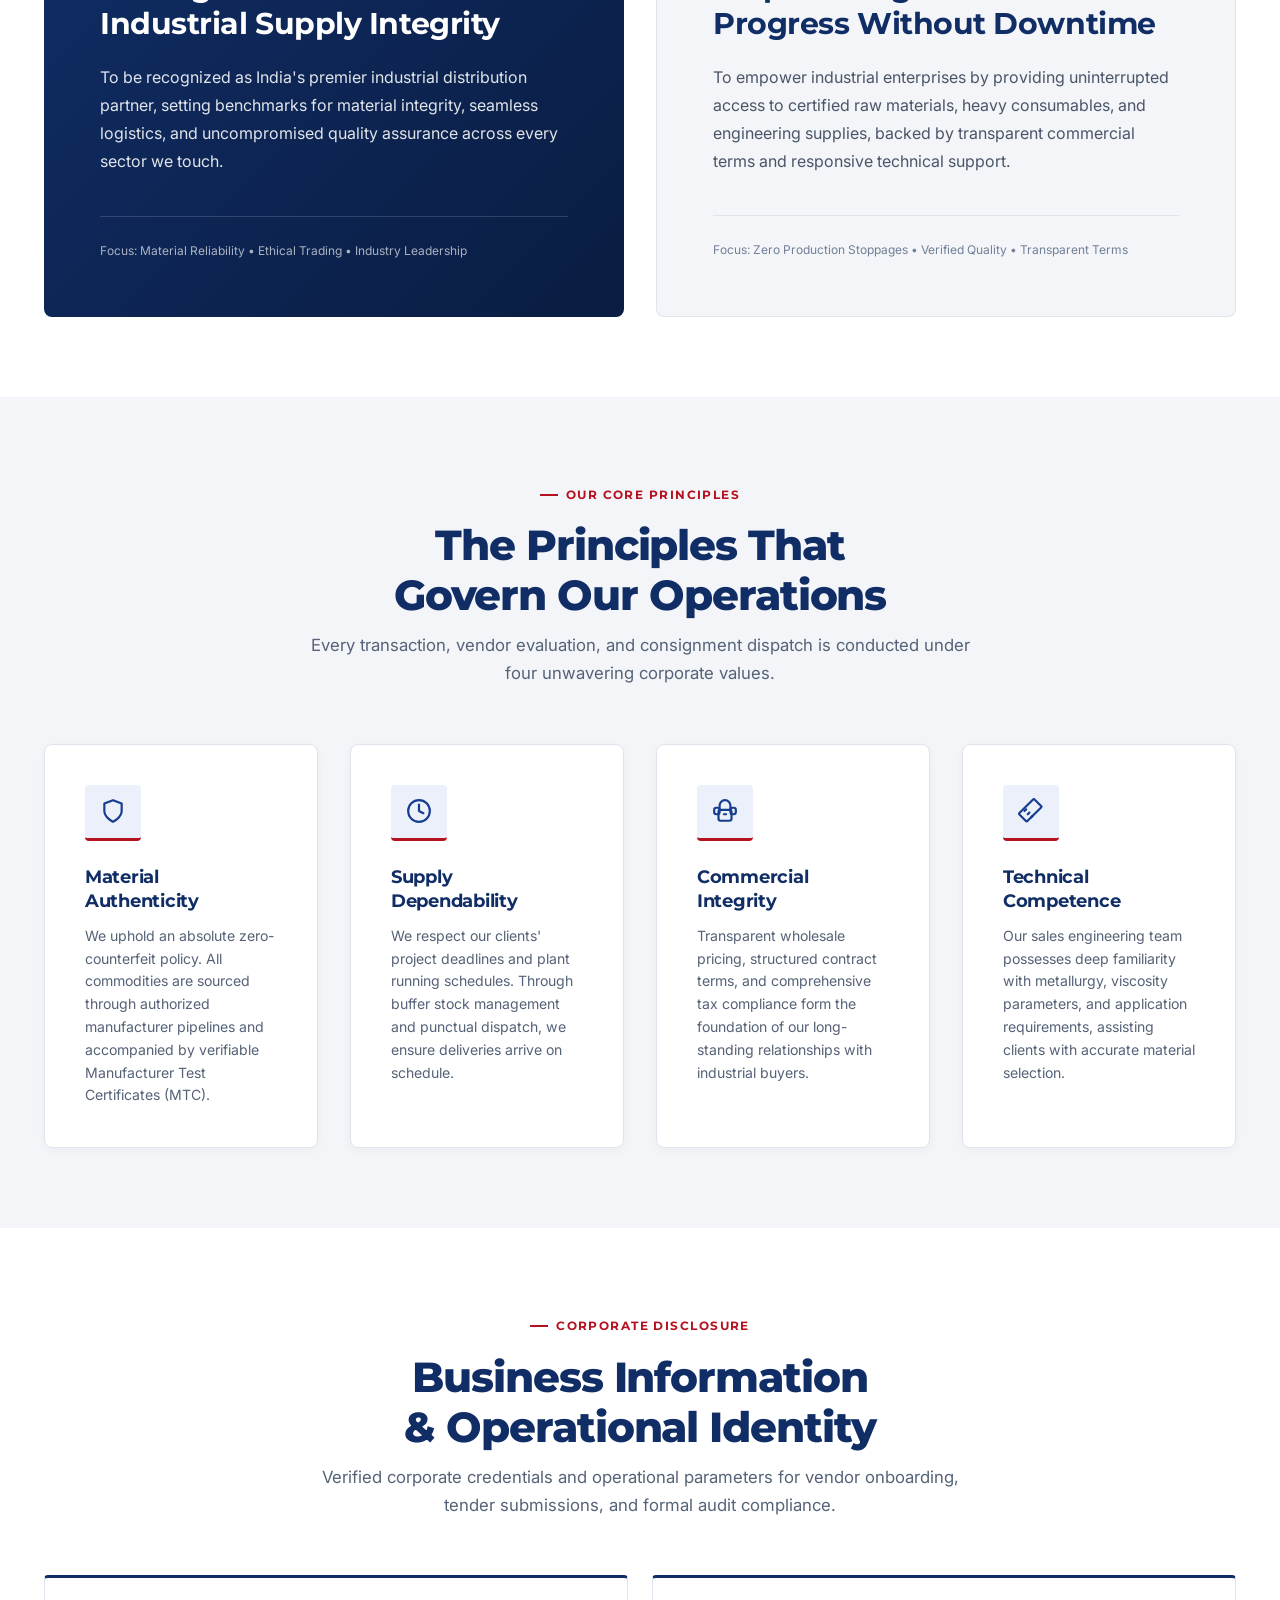
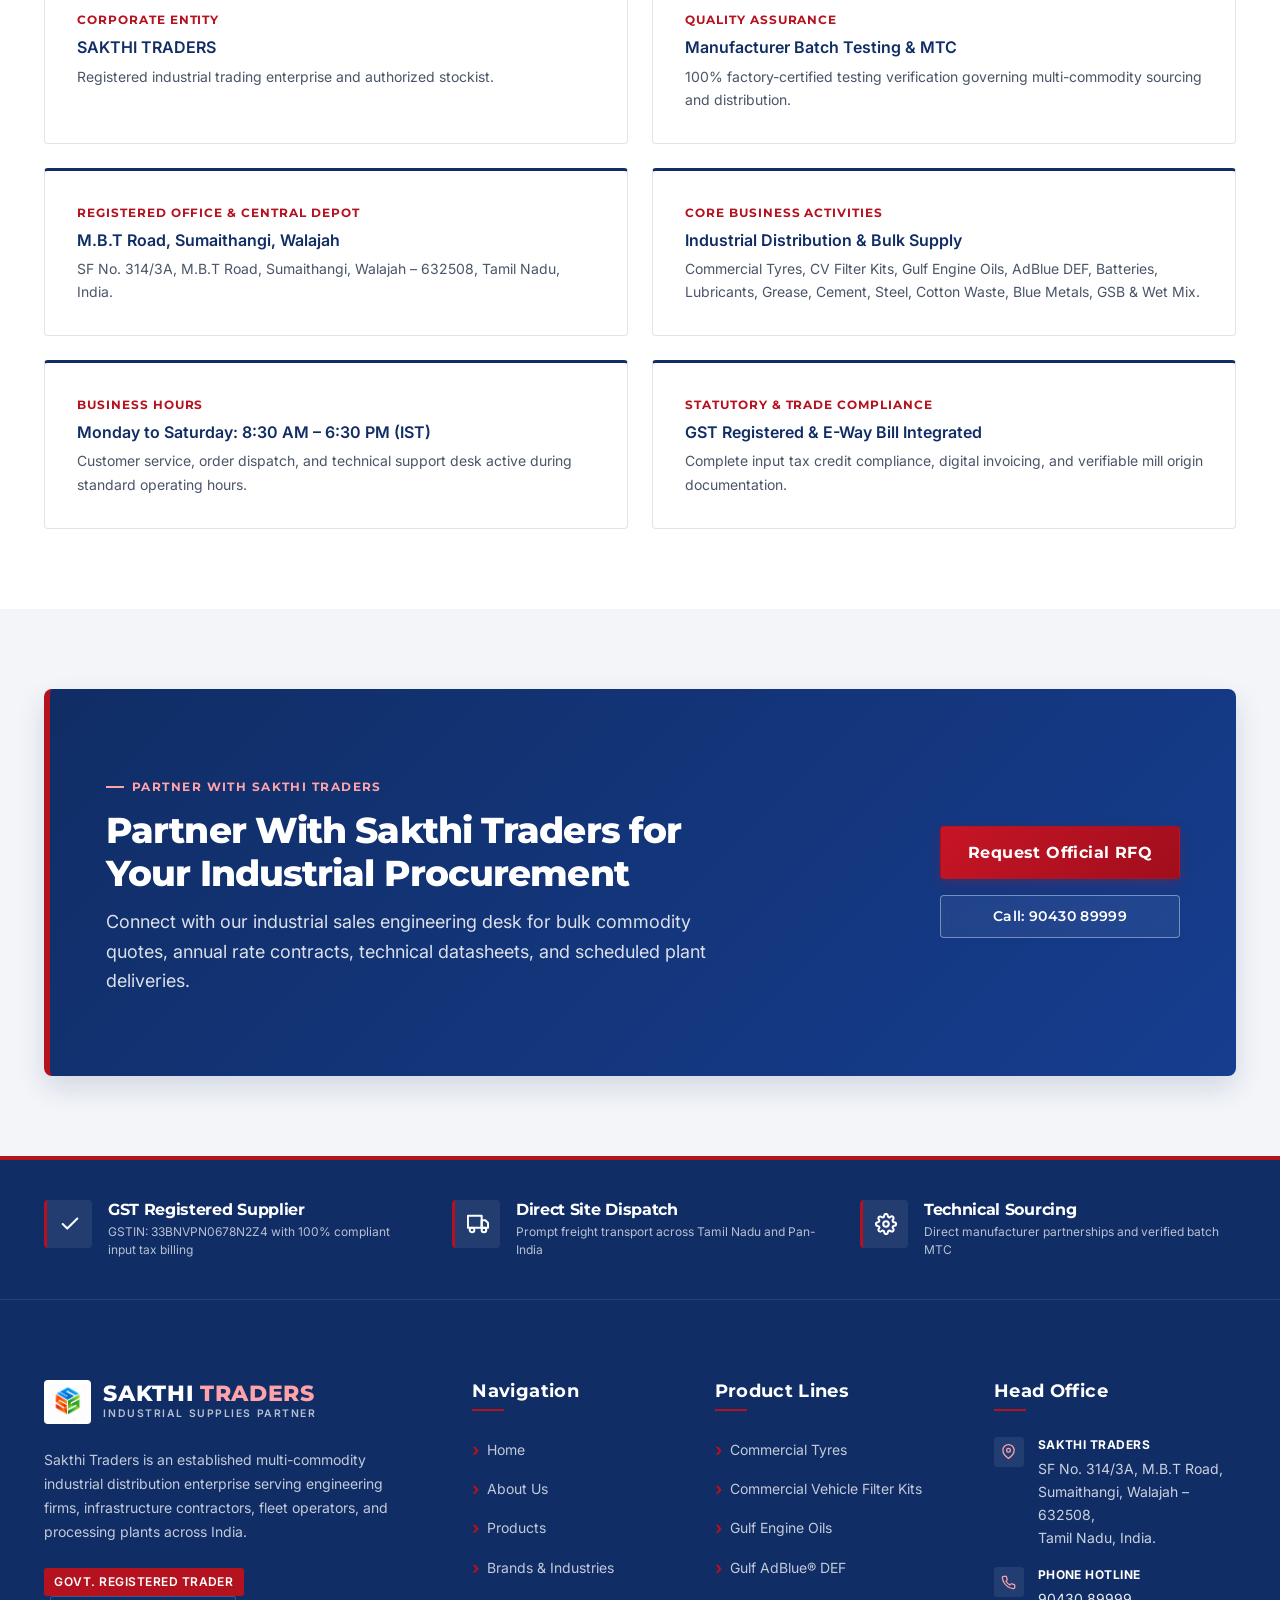
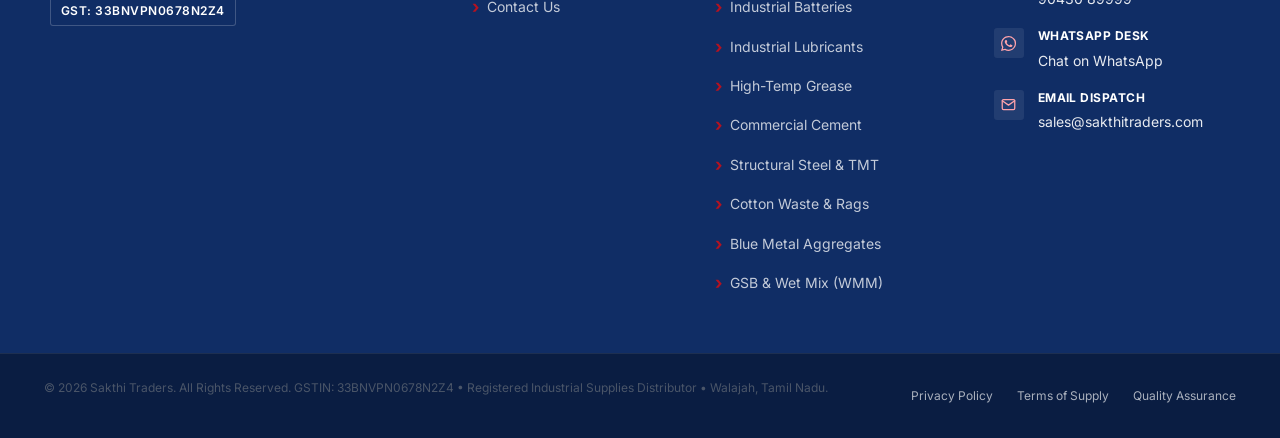
==== commit fbd95dde: "Add GSB & Wet Mix Macadam division, update Structural Steel image, and restore Graded Blue Metals ag" ====
--- a/about.html
+++ b/about.html
@@ -222,6 +222,7 @@
                 <span class="portfolio-pill">Commercial Grade 53 OPC &amp; PPC Cement</span>
                 <span class="portfolio-pill">Structural Steel &amp; Fe 550D TMT Rebars</span>
                 <span class="portfolio-pill">Graded Blue Metal Aggregates &amp; M-Sand</span>
+                <span class="portfolio-pill">MoRTH GSB &amp; Wet Mix Macadam (WMM)</span>
               </div>
             </div>
           </div>
@@ -387,7 +388,7 @@
           <div class="info-item">
             <div class="info-label">Core Business Activities</div>
             <div class="info-value">Industrial Distribution &amp; Bulk Supply</div>
-            <div class="info-detail">Commercial Tyres, Batteries, Lubricants, Grease, Cement, Steel, Cotton Waste, Blue Metals.</div>
+            <div class="info-detail">Commercial Tyres, CV Filter Kits, Gulf Engine Oils, AdBlue DEF, Batteries, Lubricants, Grease, Cement, Steel, Cotton Waste, Blue Metals, GSB &amp; Wet Mix.</div>
           </div>
 
           <div class="info-item">
@@ -510,6 +511,7 @@
             <li><a href="products.html#steel">Structural Steel &amp; TMT</a></li>
             <li><a href="products.html#cotton-waste">Cotton Waste &amp; Rags</a></li>
             <li><a href="products.html#blue-metals">Blue Metal Aggregates</a></li>
+            <li><a href="products.html#gsb-wetmix">GSB &amp; Wet Mix (WMM)</a></li>
           </ul>
         </div>
 
--- a/css/style.css
+++ b/css/style.css
@@ -2971,6 +2971,246 @@
   box-shadow: var(--shadow-hover);
 }
 
+/* ==========================================================================
+   PRODUCT DIVISION SHOWCASE (Senior UI/UX Proportional Redesign)
+   ========================================================================== */
+
+.product-division {
+  padding: 3.25rem 0;
+  border-bottom: 1px solid var(--color-border);
+  position: relative;
+  scroll-margin-top: 130px;
+}
+
+.product-division.bg-white {
+  background-color: var(--color-white);
+}
+
+.product-division.bg-light {
+  background-color: #F8FAFC;
+}
+
+.product-division__grid {
+  display: grid;
+  grid-template-columns: 1fr 1.08fr;
+  gap: 3.25rem;
+  align-items: center;
+}
+
+/* Alternating Reverse Layout on Desktop: Media on Left, Info on Right */
+.product-division__grid--reverse .product-division__media {
+  order: 1;
+}
+
+.product-division__grid--reverse .product-division__info {
+  order: 2;
+}
+
+/* Strictly Proportional Image Container */
+.product-division__media {
+  position: relative;
+  border-radius: 16px;
+  overflow: hidden;
+  box-shadow: 0 6px 24px rgba(7, 27, 58, 0.09);
+  border: 1px solid rgba(7, 27, 58, 0.08);
+  aspect-ratio: 16 / 10;
+  background-color: #E2E8F0;
+  max-height: 380px;
+}
+
+.product-division__img {
+  width: 100%;
+  height: 100%;
+  object-fit: cover;
+  display: block;
+  transition: transform 0.45s cubic-bezier(0.16, 1, 0.3, 1);
+}
+
+.product-division__media:hover .product-division__img {
+  transform: scale(1.035);
+}
+
+/* Floating Category Badge */
+.product-division__badge {
+  position: absolute;
+  top: 14px;
+  left: 14px;
+  background: rgba(7, 27, 58, 0.88);
+  backdrop-filter: blur(8px);
+  -webkit-backdrop-filter: blur(8px);
+  color: #FFFFFF;
+  padding: 4px 12px;
+  border-radius: 20px;
+  font-family: var(--font-heading);
+  font-size: 0.72rem;
+  font-weight: 800;
+  letter-spacing: 0.85px;
+  border: 1px solid rgba(255, 255, 255, 0.18);
+  z-index: 2;
+  box-shadow: 0 2px 8px rgba(0, 0, 0, 0.25);
+}
+
+/* Subtle Gradient Overlay on Bottom */
+.product-division__caption {
+  position: absolute;
+  bottom: 0;
+  left: 0;
+  right: 0;
+  padding: 24px 16px 12px;
+  background: linear-gradient(to top, rgba(7, 27, 58, 0.88) 0%, rgba(7, 27, 58, 0) 100%);
+  color: #FFA3AB;
+  font-size: 0.78rem;
+  font-weight: 600;
+  letter-spacing: 0.5px;
+  z-index: 2;
+}
+
+/* Content Container - Compact & Balanced */
+.product-division__info {
+  display: flex;
+  flex-direction: column;
+  justify-content: center;
+}
+
+.product-division__eyebrow {
+  display: inline-flex;
+  align-items: center;
+  gap: 0.45rem;
+  font-family: var(--font-heading);
+  font-size: 0.72rem;
+  font-weight: 800;
+  letter-spacing: 1.2px;
+  text-transform: uppercase;
+  color: var(--color-brand-red);
+  margin-bottom: 0.35rem;
+}
+
+.product-division__eyebrow::before {
+  content: "";
+  display: inline-block;
+  width: 6px;
+  height: 6px;
+  border-radius: 50%;
+  background-color: var(--color-brand-red);
+}
+
+.product-division__title {
+  font-family: var(--font-heading);
+  font-size: 1.65rem;
+  font-weight: 800;
+  color: var(--color-navy);
+  margin-bottom: 0.45rem;
+  line-height: 1.22;
+  letter-spacing: -0.3px;
+}
+
+.product-division__desc {
+  font-size: 0.88rem;
+  line-height: 1.55;
+  color: var(--color-charcoal-light);
+  margin-bottom: 0.85rem;
+}
+
+/* Compact 2x2 Specification Matrix */
+.product-division__specs {
+  display: grid;
+  grid-template-columns: repeat(2, 1fr);
+  gap: 0.55rem;
+  margin-bottom: 1rem;
+}
+
+.product-division__spec-item {
+  background: #FFFFFF;
+  border: 1px solid rgba(7, 27, 58, 0.08);
+  border-radius: 6px;
+  padding: 0.5rem 0.65rem;
+  display: flex;
+  flex-direction: column;
+  gap: 0.15rem;
+  transition: border-color var(--transition-fast), box-shadow var(--transition-fast);
+}
+
+.bg-white .product-division__spec-item {
+  background: #F8FAFC;
+  border: 1px solid rgba(7, 27, 58, 0.07);
+}
+
+.product-division__spec-item:hover {
+  border-color: rgba(22, 61, 143, 0.3);
+  box-shadow: 0 2px 8px rgba(16, 45, 101, 0.04);
+}
+
+.product-division__spec-label {
+  font-family: var(--font-heading);
+  font-size: 0.76rem;
+  font-weight: 750;
+  color: var(--color-navy);
+  line-height: 1.25;
+}
+
+.product-division__spec-val {
+  font-size: 0.73rem;
+  color: var(--color-charcoal-light);
+  line-height: 1.35;
+}
+
+/* Action & Sourcing Trust Row */
+.product-division__actions {
+  display: flex;
+  align-items: center;
+  gap: 0.85rem;
+  flex-wrap: wrap;
+}
+
+.product-division__btn {
+  padding: 0.55rem 1.15rem;
+  font-size: 0.82rem;
+  font-weight: 700;
+}
+
+.product-division__sourcing {
+  display: inline-flex;
+  align-items: center;
+  gap: 0.35rem;
+  font-size: 0.74rem;
+  color: var(--color-charcoal-muted);
+  font-weight: 500;
+}
+
+.product-division__sourcing-icon {
+  color: #10B981;
+  font-weight: 800;
+}
+
+/* Responsive Adjustments for Division Showcase */
+@media (max-width: 992px) {
+  .product-division {
+    padding: 2.25rem 0;
+  }
+  .product-division__grid,
+  .product-division__grid--reverse {
+    grid-template-columns: 1fr;
+    gap: 1.5rem;
+  }
+  .product-division__media {
+    order: -1 !important;
+    max-height: 320px;
+  }
+  .product-division__info {
+    order: 1 !important;
+  }
+}
+
+@media (max-width: 576px) {
+  .product-division__specs {
+    grid-template-columns: 1fr;
+    gap: 0.45rem;
+  }
+  .product-division__title {
+    font-size: 1.45rem;
+  }
+}
+
 /* Editorial About Layout Styles */
 .editorial-quote {
   font-size: 1.25rem;
